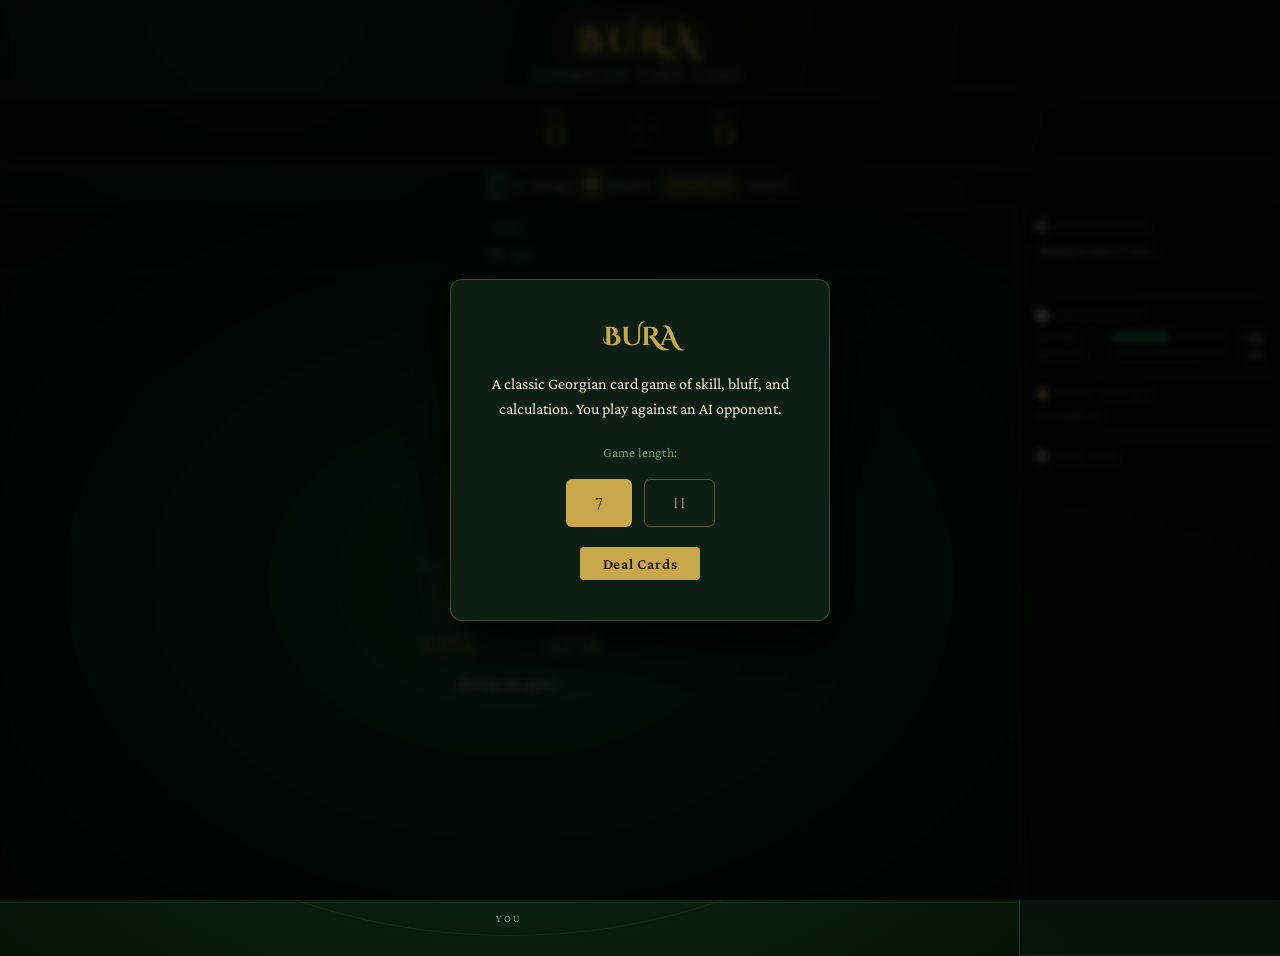
==== index.html @ 5b90eaab "proto" ====
<!DOCTYPE html>
<html lang="en">
<head>
<meta charset="UTF-8">
<meta name="viewport" content="width=device-width, initial-scale=1.0">
<title>BURA — Card Game</title>
<link href="https://fonts.googleapis.com/css2?family=Cinzel+Decorative:wght@400;700&family=Crimson+Pro:ital,wght@0,300;0,400;0,600;1,300;1,400&display=swap" rel="stylesheet">
<style>
  :root {
    --bg: #0a0f0a;
    --table: #0d2818;
    --table-felt: #0f3020;
    --gold: #c9a84c;
    --gold-light: #e8c96a;
    --cream: #f5ead8;
    --red: #c0392b;
    --red-bright: #e74c3c;
    --card-bg: #fdf6e3;
    --card-shadow: rgba(0,0,0,0.6);
    --border: #1e4a2a;
    --text-dim: #7a9a7a;
    --trump-glow: #ffd700;
  }

  * { box-sizing: border-box; margin: 0; padding: 0; }

  body {
    background: var(--bg);
    color: var(--cream);
    font-family: 'Crimson Pro', Georgia, serif;
    min-height: 100vh;
    overflow-x: hidden;
    background-image:
      radial-gradient(ellipse at 20% 0%, rgba(30,74,42,0.4) 0%, transparent 60%),
      radial-gradient(ellipse at 80% 100%, rgba(30,74,42,0.3) 0%, transparent 60%);
  }

  /* ── HEADER ── */
  .header {
    text-align: center;
    padding: 18px 20px 12px;
    border-bottom: 1px solid rgba(201,168,76,0.2);
    position: relative;
  }
  .header h1 {
    font-family: 'Cinzel Decorative', serif;
    font-size: 2.2rem;
    color: var(--gold);
    letter-spacing: 0.15em;
    text-shadow: 0 0 40px rgba(201,168,76,0.4);
  }
  .header .subtitle {
    font-size: 0.85rem;
    color: var(--text-dim);
    letter-spacing: 0.3em;
    text-transform: uppercase;
    margin-top: 2px;
  }

  /* ── SCOREBOARD ── */
  .scoreboard {
    display: flex;
    justify-content: center;
    align-items: center;
    gap: 30px;
    padding: 12px 20px;
    background: rgba(0,0,0,0.3);
    border-bottom: 1px solid rgba(201,168,76,0.15);
  }
  .score-block {
    text-align: center;
    min-width: 80px;
  }
  .score-name {
    font-size: 0.7rem;
    letter-spacing: 0.2em;
    text-transform: uppercase;
    color: var(--text-dim);
  }
  .score-value {
    font-family: 'Cinzel Decorative', serif;
    font-size: 2rem;
    color: var(--gold);
    line-height: 1;
  }
  .score-divider {
    font-family: 'Cinzel Decorative', serif;
    font-size: 1rem;
    color: var(--text-dim);
    display: flex;
    flex-direction: column;
    align-items: center;
    gap: 2px;
  }
  .score-pip { width: 4px; height: 4px; border-radius: 50%; background: var(--gold); opacity: 0.4; }

  /* ── TRUMP INDICATOR ── */
  .trump-bar {
    display: flex;
    justify-content: center;
    align-items: center;
    gap: 10px;
    padding: 8px;
    font-size: 0.8rem;
    color: var(--text-dim);
  }
  .trump-suit {
    font-size: 1.4rem;
    filter: drop-shadow(0 0 8px var(--trump-glow));
  }
  .trump-suit.hearts, .trump-suit.diamonds { color: #e74c3c; }
  .trump-suit.clubs, .trump-suit.spades { color: #f5ead8; }
  .stake-badge {
    background: rgba(201,168,76,0.15);
    border: 1px solid rgba(201,168,76,0.4);
    color: var(--gold);
    padding: 2px 10px;
    border-radius: 20px;
    font-size: 0.75rem;
    letter-spacing: 0.1em;
  }

  /* ── MAIN LAYOUT ── */
  .game-layout {
    display: grid;
    grid-template-columns: 1fr 260px;
    gap: 0;
    height: calc(100vh - 150px);
    min-height: 500px;
  }

  /* ── TABLE AREA ── */
  .table-area {
    background:
      radial-gradient(ellipse at 50% 50%, #133a20 0%, #0a2010 60%, #061408 100%);
    border-right: 1px solid rgba(201,168,76,0.2);
    display: flex;
    flex-direction: column;
    position: relative;
    overflow: hidden;
  }
  .table-area::before {
    content: '';
    position: absolute;
    inset: 20px;
    border: 1px solid rgba(201,168,76,0.08);
    border-radius: 50%;
    pointer-events: none;
  }

  /* ── BOT AREA ── */
  .bot-area {
    padding: 16px 20px 10px;
    border-bottom: 1px solid rgba(255,255,255,0.05);
    display: flex;
    flex-direction: column;
    align-items: center;
    gap: 8px;
  }
  .player-label {
    font-size: 0.65rem;
    letter-spacing: 0.25em;
    text-transform: uppercase;
    color: var(--text-dim);
    display: flex;
    align-items: center;
    gap: 6px;
  }
  .player-label .active-dot {
    width: 6px; height: 6px;
    border-radius: 50%;
    background: var(--gold);
    box-shadow: 0 0 8px var(--gold);
    animation: pulse 1s infinite;
  }
  @keyframes pulse { 0%,100%{opacity:1} 50%{opacity:0.3} }

  /* ── CARD BACKS (bot hand) ── */
  .bot-cards {
    display: flex;
    gap: -5px;
    justify-content: center;
  }
  .card-back {
    width: 48px;
    height: 70px;
    border-radius: 6px;
    background:
      repeating-linear-gradient(45deg, #1a3a25 0px, #1a3a25 4px, #0f2818 4px, #0f2818 8px);
    border: 1px solid rgba(201,168,76,0.3);
    box-shadow: 2px 2px 8px rgba(0,0,0,0.5);
    position: relative;
    margin: 0 -4px;
  }
  .card-back::after {
    content: '⚜';
    position: absolute;
    top: 50%; left: 50%;
    transform: translate(-50%,-50%);
    color: rgba(201,168,76,0.3);
    font-size: 1.1rem;
  }

  /* ── TABLE CENTER ── */
  .table-center {
    flex: 1;
    display: flex;
    flex-direction: column;
    align-items: center;
    justify-content: center;
    gap: 16px;
    padding: 10px;
  }

  /* ── PLAYED CARDS ZONE ── */
  .played-zone {
    display: flex;
    flex-direction: column;
    align-items: center;
    gap: 8px;
    min-height: 100px;
  }
  .played-label {
    font-size: 0.65rem;
    letter-spacing: 0.2em;
    text-transform: uppercase;
    color: var(--text-dim);
  }
  .played-cards {
    display: flex;
    gap: 6px;
    justify-content: center;
    min-height: 80px;
    align-items: center;
  }

  /* ── PLAYING CARD ── */
  .card {
    width: 54px;
    height: 80px;
    border-radius: 7px;
    background: var(--card-bg);
    border: 1px solid rgba(0,0,0,0.15);
    box-shadow: 2px 4px 12px var(--card-shadow);
    display: flex;
    flex-direction: column;
    align-items: center;
    justify-content: center;
    cursor: pointer;
    transition: transform 0.15s, box-shadow 0.15s;
    position: relative;
    user-select: none;
    font-family: 'Crimson Pro', serif;
  }
  .card:hover { transform: translateY(-8px); box-shadow: 2px 8px 20px var(--card-shadow); }
  .card.selected {
    transform: translateY(-14px);
    box-shadow: 0 12px 24px rgba(201,168,76,0.4), 0 0 0 2px var(--gold);
  }
  .card.trump {
    box-shadow: 2px 4px 12px var(--card-shadow), 0 0 0 1px rgba(255,215,0,0.5);
  }
  .card.trump.selected {
    box-shadow: 0 12px 24px rgba(255,215,0,0.5), 0 0 0 2px var(--trump-glow);
  }
  .card-rank {
    font-size: 1.1rem;
    font-weight: 700;
    line-height: 1;
  }
  .card-suit-icon {
    font-size: 1.4rem;
    line-height: 1;
  }
  .card-pts {
    font-size: 0.55rem;
    color: #888;
    margin-top: 1px;
  }
  .card.hearts .card-rank, .card.hearts .card-suit-icon,
  .card.diamonds .card-rank, .card.diamonds .card-suit-icon { color: var(--red); }
  .card.clubs .card-rank, .card.clubs .card-suit-icon,
  .card.spades .card-rank, .card.spades .card-suit-icon { color: #1a1a2e; }

  .card-corner {
    position: absolute;
    top: 4px; left: 5px;
    font-size: 0.75rem;
    font-weight: 700;
    line-height: 1;
  }
  .card-corner.bottom-right {
    top: auto; left: auto;
    bottom: 4px; right: 5px;
    transform: rotate(180deg);
  }
  .card.hearts .card-corner, .card.diamonds .card-corner { color: var(--red); }
  .card.clubs .card-corner, .card.spades .card-corner { color: #1a1a2e; }

  /* ── SCORE PILES ── */
  .piles-row {
    display: flex;
    gap: 30px;
    align-items: center;
  }
  .pile-block {
    display: flex;
    flex-direction: column;
    align-items: center;
    gap: 4px;
  }
  .pile-score {
    font-family: 'Cinzel Decorative', serif;
    font-size: 1.3rem;
    color: var(--gold);
  }
  .pile-label { font-size: 0.6rem; color: var(--text-dim); letter-spacing: 0.15em; text-transform: uppercase; }
  .pile-visual {
    width: 36px; height: 52px;
    background: rgba(201,168,76,0.08);
    border: 1px dashed rgba(201,168,76,0.2);
    border-radius: 5px;
    display: flex; align-items: center; justify-content: center;
    font-size: 0.7rem;
    color: var(--text-dim);
  }

  /* ── HUMAN HAND ── */
  .human-area {
    padding: 10px 20px 16px;
    border-top: 1px solid rgba(255,255,255,0.05);
    display: flex;
    flex-direction: column;
    align-items: center;
    gap: 8px;
  }
  .human-cards {
    display: flex;
    gap: 8px;
    justify-content: center;
  }
  .human-cards .card { width: 60px; height: 88px; }
  .human-cards .card-rank { font-size: 1.2rem; }
  .human-cards .card-suit-icon { font-size: 1.5rem; }
  .human-cards .card-corner { font-size: 0.85rem; }

  /* ── ACTION BUTTONS ── */
  .actions {
    display: flex;
    flex-wrap: wrap;
    gap: 8px;
    justify-content: center;
    padding: 8px 0;
  }
  .btn {
    font-family: 'Crimson Pro', serif;
    font-size: 0.85rem;
    padding: 8px 18px;
    border: none;
    border-radius: 4px;
    cursor: pointer;
    transition: all 0.15s;
    letter-spacing: 0.05em;
  }
  .btn:disabled { opacity: 0.35; cursor: not-allowed; }
  .btn-primary {
    background: var(--gold);
    color: #1a0f00;
    font-weight: 600;
  }
  .btn-primary:hover:not(:disabled) { background: var(--gold-light); transform: translateY(-1px); }
  .btn-danger {
    background: var(--red);
    color: white;
  }
  .btn-danger:hover:not(:disabled) { background: var(--red-bright); }
  .btn-ghost {
    background: transparent;
    border: 1px solid rgba(201,168,76,0.4);
    color: var(--gold);
  }
  .btn-ghost:hover:not(:disabled) { background: rgba(201,168,76,0.1); }
  .btn-success {
    background: #27ae60;
    color: white;
    font-weight: 600;
  }
  .btn-success:hover:not(:disabled) { background: #2ecc71; }

  /* ── STATUS BAR ── */
  .status-bar {
    text-align: center;
    font-size: 0.85rem;
    color: var(--cream);
    font-style: italic;
    min-height: 22px;
  }
  .status-bar.alert {
    color: var(--gold);
    font-style: normal;
    font-weight: 600;
  }

  /* ── SIDEBAR ── */
  .sidebar {
    background: rgba(0,0,0,0.4);
    display: flex;
    flex-direction: column;
    overflow: hidden;
  }

  .sidebar-section {
    padding: 14px 16px;
    border-bottom: 1px solid rgba(255,255,255,0.06);
  }
  .sidebar-title {
    font-size: 0.6rem;
    letter-spacing: 0.25em;
    text-transform: uppercase;
    color: var(--text-dim);
    margin-bottom: 10px;
  }

  /* ── BOT THINKING ── */
  .bot-thinking {
    font-size: 0.78rem;
    color: #9ab89a;
    font-style: italic;
    line-height: 1.5;
    min-height: 40px;
  }

  /* ── GAME LOG ── */
  .log-list {
    font-size: 0.72rem;
    color: var(--text-dim);
    display: flex;
    flex-direction: column;
    gap: 4px;
    max-height: 200px;
    overflow-y: auto;
  }
  .log-entry {
    padding: 3px 0;
    border-bottom: 1px solid rgba(255,255,255,0.03);
    line-height: 1.4;
  }
  .log-entry.human { color: #a8c8a8; }
  .log-entry.bot { color: #c8a8a8; }
  .log-entry.system { color: var(--gold); opacity: 0.7; font-style: italic; }

  /* ── ROUND RESULTS ── */
  .round-result {
    padding: 6px 10px;
    border-radius: 4px;
    font-size: 0.75rem;
    margin-bottom: 4px;
  }
  .round-result.win { background: rgba(39,174,96,0.15); border-left: 2px solid #27ae60; }
  .round-result.lose { background: rgba(192,57,43,0.15); border-left: 2px solid #c0392b; }

  /* ── STAKE CONTROLS ── */
  .stake-controls {
    display: flex;
    gap: 6px;
    flex-wrap: wrap;
    justify-content: center;
  }
  .stake-btn {
    width: 32px; height: 32px;
    border-radius: 50%;
    border: 1px solid rgba(201,168,76,0.4);
    background: transparent;
    color: var(--gold);
    font-family: 'Crimson Pro', serif;
    font-size: 0.85rem;
    cursor: pointer;
    transition: all 0.15s;
  }
  .stake-btn:hover { background: rgba(201,168,76,0.2); }
  .stake-btn.current { background: var(--gold); color: #1a0f00; font-weight: 700; }

  /* ── MODAL ── */
  .modal-overlay {
    position: fixed;
    inset: 0;
    background: rgba(0,0,0,0.75);
    z-index: 100;
    display: flex;
    align-items: center;
    justify-content: center;
    backdrop-filter: blur(4px);
  }
  .modal {
    background: #0d1f14;
    border: 1px solid rgba(201,168,76,0.3);
    border-radius: 12px;
    padding: 40px;
    text-align: center;
    max-width: 380px;
    width: 90%;
    box-shadow: 0 20px 60px rgba(0,0,0,0.8);
  }
  .modal h2 {
    font-family: 'Cinzel Decorative', serif;
    color: var(--gold);
    font-size: 1.6rem;
    margin-bottom: 16px;
  }
  .modal p { color: var(--cream); font-size: 1rem; margin-bottom: 20px; line-height: 1.6; }
  .modal .btn { min-width: 120px; font-size: 0.95rem; }
  .game-length-btns { display: flex; gap: 12px; justify-content: center; margin-bottom: 20px; }
  .len-btn {
    padding: 12px 28px;
    border-radius: 6px;
    border: 1px solid rgba(201,168,76,0.4);
    background: transparent;
    color: var(--gold);
    font-family: 'Cinzel Decorative', serif;
    font-size: 1rem;
    cursor: pointer;
    transition: all 0.15s;
  }
  .len-btn:hover, .len-btn.active { background: var(--gold); color: #1a0f00; }

  /* ── NOTIFICATION TOAST ── */
  .toast {
    position: fixed;
    top: 20px; left: 50%;
    transform: translateX(-50%) translateY(-80px);
    background: rgba(13,31,20,0.95);
    border: 1px solid rgba(201,168,76,0.5);
    color: var(--gold);
    padding: 12px 24px;
    border-radius: 6px;
    font-size: 0.9rem;
    font-family: 'Cinzel Decorative', serif;
    letter-spacing: 0.05em;
    z-index: 200;
    transition: transform 0.3s ease;
    box-shadow: 0 8px 24px rgba(0,0,0,0.6);
  }
  .toast.show { transform: translateX(-50%) translateY(0); }

  /* ── DECK COUNTER ── */
  .deck-info {
    display: flex;
    align-items: center;
    gap: 6px;
    font-size: 0.7rem;
    color: var(--text-dim);
  }
  .deck-icon {
    width: 18px; height: 26px;
    background: repeating-linear-gradient(45deg, #1a3a25 0px, #1a3a25 2px, #0f2818 2px, #0f2818 4px);
    border: 1px solid rgba(201,168,76,0.3);
    border-radius: 3px;
  }

  /* ── PROBABILITY BARS ── */
  .prob-bars { display: flex; flex-direction: column; gap: 4px; }
  .prob-row { display: flex; align-items: center; gap: 6px; font-size: 0.7rem; }
  .prob-label { color: var(--text-dim); min-width: 70px; }
  .prob-bar-bg { flex: 1; height: 6px; background: rgba(255,255,255,0.05); border-radius: 3px; overflow: hidden; }
  .prob-bar-fill { height: 100%; border-radius: 3px; background: var(--gold); transition: width 0.5s; }
  .prob-bar-fill.danger { background: #e74c3c; }
  .prob-bar-fill.safe { background: #27ae60; }
  .prob-value { color: var(--cream); min-width: 32px; text-align: right; }

  /* ── ANIMATIONS ── */
  @keyframes dealCard {
    from { transform: translateY(-40px) scale(0.8); opacity: 0; }
    to { transform: translateY(0) scale(1); opacity: 1; }
  }
  .card.deal-anim { animation: dealCard 0.3s ease forwards; }

  @keyframes winPulse {
    0% { box-shadow: 0 0 0 0 rgba(201,168,76,0.6); }
    70% { box-shadow: 0 0 0 20px rgba(201,168,76,0); }
    100% { box-shadow: 0 0 0 0 rgba(201,168,76,0); }
  }
  .win-pulse { animation: winPulse 0.8s ease-out; }

  /* scrollbar */
  ::-webkit-scrollbar { width: 4px; }
  ::-webkit-scrollbar-track { background: transparent; }
  ::-webkit-scrollbar-thumb { background: rgba(201,168,76,0.3); border-radius: 2px; }

  .hidden { display: none !important; }
  .dimmed { opacity: 0.4; pointer-events: none; }
</style>
</head>
<body>

<!-- TOAST -->
<div class="toast" id="toast"></div>

<!-- HEADER -->
<div class="header">
  <h1>BURA</h1>
  <div class="subtitle">Georgian Card Game</div>
</div>

<!-- SCOREBOARD -->
<div class="scoreboard">
  <div class="score-block">
    <div class="score-name">You</div>
    <div class="score-value" id="score-human">0</div>
  </div>
  <div class="score-divider">
    <div class="score-pip"></div>
    <span id="game-length-label" style="font-size:0.65rem;letter-spacing:0.15em;color:var(--text-dim)">TO 7</span>
    <div class="score-pip"></div>
  </div>
  <div class="score-block">
    <div class="score-name">Bot</div>
    <div class="score-value" id="score-bot">0</div>
  </div>
</div>

<!-- TRUMP + STAKE BAR -->
<div class="trump-bar">
  <div class="deck-info">
    <div class="deck-icon"></div>
    <span id="deck-count">14</span>
  </div>
  <span style="color:var(--text-dim);font-size:0.7rem;letter-spacing:0.15em">TRUMP</span>
  <span class="trump-suit" id="trump-symbol">♥</span>
  <span id="trump-name" style="font-size:0.75rem;color:var(--text-dim)">HEARTS</span>
  <span class="stake-badge" id="stake-display">STAKE × 1</span>
  <span id="round-display" style="font-size:0.7rem;color:var(--text-dim)">ROUND 1</span>
</div>

<!-- GAME LAYOUT -->
<div class="game-layout">

  <!-- TABLE -->
  <div class="table-area">

    <!-- BOT HAND -->
    <div class="bot-area">
      <div class="player-label">
        <span>Bot</span>
        <span class="active-dot hidden" id="bot-active-dot"></span>
      </div>
      <div class="bot-cards" id="bot-cards"></div>
      <div style="font-size:0.7rem;color:var(--text-dim)" id="bot-score-pile-display">Pile: 0 pts</div>
    </div>

    <!-- CENTER TABLE -->
    <div class="table-center">
      <div class="played-zone">
        <div class="played-label" id="played-label">— Waiting —</div>
        <div class="played-cards" id="played-cards"></div>
      </div>

      <div class="piles-row">
        <div class="pile-block">
          <div class="pile-label">Your pile</div>
          <div class="pile-visual" id="human-pile-visual">0</div>
          <div class="pile-score" id="human-pile-pts">0 pts</div>
        </div>
        <div style="color:var(--text-dim);font-size:0.8rem">⚔</div>
        <div class="pile-block">
          <div class="pile-label">Bot pile</div>
          <div class="pile-visual" id="bot-pile-visual">0</div>
          <div class="pile-score" id="bot-pile-pts">0 pts</div>
        </div>
      </div>

      <!-- STATUS -->
      <div class="status-bar" id="status-bar">Starting new game...</div>

      <!-- ACTIONS -->
      <div class="actions" id="actions">
        <!-- dynamically populated -->
      </div>
    </div>

    <!-- HUMAN HAND -->
    <div class="human-area">
      <div class="player-label">
        <span>You</span>
        <span class="active-dot hidden" id="human-active-dot"></span>
      </div>
      <div class="human-cards" id="human-cards"></div>
      <div style="font-size:0.7rem;color:var(--text-dim)" id="selection-hint"></div>
    </div>

  </div>

  <!-- SIDEBAR -->
  <div class="sidebar">

    <!-- BOT REASONING -->
    <div class="sidebar-section">
      <div class="sidebar-title">🤖 Bot Reasoning</div>
      <div class="bot-thinking" id="bot-thinking">Waiting for game to start...</div>
    </div>

    <!-- WIN PROBABILITY -->
    <div class="sidebar-section">
      <div class="sidebar-title">📊 Probabilities</div>
      <div class="prob-bars" id="prob-bars">
        <div class="prob-row">
          <div class="prob-label">Your win</div>
          <div class="prob-bar-bg"><div class="prob-bar-fill safe" id="prob-win" style="width:50%"></div></div>
          <div class="prob-value" id="prob-win-val">50%</div>
        </div>
        <div class="prob-row">
          <div class="prob-label">Your score</div>
          <div class="prob-bar-bg"><div class="prob-bar-fill" id="prob-score" style="width:0%"></div></div>
          <div class="prob-value" id="prob-score-val">0/31</div>
        </div>
      </div>
    </div>

    <!-- ROUND HISTORY -->
    <div class="sidebar-section">
      <div class="sidebar-title">📜 Round History</div>
      <div id="round-history" style="font-size:0.72rem;color:var(--text-dim)">No rounds yet.</div>
    </div>

    <!-- GAME LOG -->
    <div class="sidebar-section" style="flex:1;overflow:hidden;display:flex;flex-direction:column">
      <div class="sidebar-title">📋 Game Log</div>
      <div class="log-list" id="game-log"></div>
    </div>

  </div>

</div>

<!-- START MODAL -->
<div class="modal-overlay" id="start-modal">
  <div class="modal">
    <h2>BURA</h2>
    <p>A classic Georgian card game of skill, bluff, and calculation. You play against an AI opponent.</p>
    <p style="font-size:0.85rem;color:var(--text-dim);margin-bottom:16px">Game length:</p>
    <div class="game-length-btns">
      <button class="len-btn active" id="len7" onclick="selectLength(7)">7</button>
      <button class="len-btn" id="len11" onclick="selectLength(11)">11</button>
    </div>
    <button class="btn btn-primary" onclick="startGame()">Deal Cards</button>
  </div>
</div>

<!-- GAME OVER MODAL -->
<div class="modal-overlay hidden" id="gameover-modal">
  <div class="modal">
    <h2 id="gameover-title">You Win!</h2>
    <p id="gameover-desc">Congratulations!</p>
    <button class="btn btn-primary" onclick="showStartModal()">Play Again</button>
  </div>
</div>

<script>
const API = 'http://localhost:5000/api';
let state = null;
let selectedCards = [];
let gameLength = 7;
let awaitingResponse = false; // prevent double-clicks

// ── Helpers ──────────────────────────────────

function suitClass(suit) {
  return suit; // hearts, diamonds, clubs, spades
}

function showToast(msg, duration=2000) {
  const t = document.getElementById('toast');
  t.textContent = msg;
  t.classList.add('show');
  setTimeout(() => t.classList.remove('show'), duration);
}

function setStatus(msg, isAlert=false) {
  const el = document.getElementById('status-bar');
  el.textContent = msg;
  el.className = 'status-bar' + (isAlert ? ' alert' : '');
}

function addLog(msg, type='system') {
  const log = document.getElementById('game-log');
  const entry = document.createElement('div');
  entry.className = `log-entry ${type}`;
  entry.textContent = msg;
  log.prepend(entry);
  // Keep max 30 entries
  while (log.children.length > 30) log.lastChild.remove();
}

function selectLength(n) {
  gameLength = n;
  document.getElementById('len7').classList.toggle('active', n===7);
  document.getElementById('len11').classList.toggle('active', n===11);
}

function showStartModal() {
  document.getElementById('start-modal').classList.remove('hidden');
  document.getElementById('gameover-modal').classList.add('hidden');
}

// ── Card rendering ──────────────────────────

function renderCard(card, clickable=false, small=false) {
  const div = document.createElement('div');
  div.className = `card ${card.suit}`;
  if (clickable) div.classList.add('clickable');
  div.dataset.id = card.id;
  div.dataset.suit = card.suit;

  // Check if trump
  if (state && card.suit === state.trump_suit) {
    div.classList.add('trump');
  }

  const sym = card.symbol;

  div.innerHTML = `
    <div class="card-corner">${card.rank}<br>${sym}</div>
    <div class="card-corner bottom-right">${card.rank}<br>${sym}</div>
    <div class="card-rank">${card.rank}</div>
    <div class="card-suit-icon">${sym}</div>
    <div class="card-pts">${card.points}pt</div>
  `;

  if (clickable) {
    div.addEventListener('click', () => toggleCardSelection(card.id, div));
  }

  return div;
}

function renderCardBack() {
  const div = document.createElement('div');
  div.className = 'card-back';
  return div;
}

function toggleCardSelection(cardId, el) {
  if (awaitingResponse) return;
  const idx = selectedCards.indexOf(cardId);
  if (idx >= 0) {
    selectedCards.splice(idx, 1);
    el.classList.remove('selected');
  } else {
    selectedCards.push(cardId);
    el.classList.add('selected');
  }
  updateActions();
  updateSelectionHint();
}

function clearSelection() {
  selectedCards = [];
  document.querySelectorAll('.card.selected').forEach(el => el.classList.remove('selected'));
  updateSelectionHint();
}

function updateSelectionHint() {
  const hint = document.getElementById('selection-hint');
  if (!state) return;

  if (selectedCards.length === 0) {
    hint.textContent = '';
    return;
  }
  // Check if all same suit
  const cards = selectedCards.map(id => {
    const [rank, suit] = id.split('_');
    return state.human_hand.find(c => c.rank===rank && c.suit===suit);
  }).filter(Boolean);

  const suits = [...new Set(cards.map(c=>c.suit))];
  const pts = cards.reduce((s,c)=>s+c.points,0);

  if (suits.length > 1) {
    hint.textContent = `⚠ Must be same suit`;
    hint.style.color = 'var(--red-bright)';
  } else {
    hint.textContent = `${pts} pts selected`;
    hint.style.color = 'var(--text-dim)';
  }
}

// ── Render state ────────────────────────────

function renderState(data) {
  state = data.state;
  const s = state;

  // Scores
  document.getElementById('score-human').textContent = s.game_scores[0];
  document.getElementById('score-bot').textContent = s.game_scores[1];
  document.getElementById('game-length-label').textContent = `TO ${s.game_length}`;

  // Trump
  const trumpEl = document.getElementById('trump-symbol');
  trumpEl.textContent = s.trump_symbol;
  trumpEl.className = `trump-suit ${s.trump_suit}`;
  document.getElementById('trump-name').textContent = s.trump_suit.toUpperCase();

  // Stake
  document.getElementById('stake-display').textContent = `STAKE × ${s.current_stake}`;
  document.getElementById('round-display').textContent = `ROUND ${s.round_number}`;

  // Deck
  document.getElementById('deck-count').textContent = s.deck_remaining;

  // Bot hand (card backs)
  const botCards = document.getElementById('bot-cards');
  botCards.innerHTML = '';
  for (let i=0; i<s.bot_hand_count; i++) botCards.appendChild(renderCardBack());

  // Bot pile
  document.getElementById('bot-score-pile-display').textContent = `Pile: ${s.bot_score_pile} pts`;
  document.getElementById('bot-pile-pts').textContent = `${s.bot_score_pile} pts`;
  document.getElementById('bot-pile-visual').textContent = s.bot_pile_cards.length;

  // Human pile
  document.getElementById('human-pile-pts').textContent = `${s.human_score_pile} pts`;
  document.getElementById('human-pile-visual').textContent = s.human_pile_cards.length;

  // Played cards
  const playedArea = document.getElementById('played-cards');
  playedArea.innerHTML = '';
  const label = document.getElementById('played-label');
  if (s.played_cards.length > 0) {
    label.textContent = 'Cards on table';
    s.played_cards.forEach(c => playedArea.appendChild(renderCard(c)));
  } else {
    label.textContent = '— Table —';
  }

  // Human hand
  const humanCards = document.getElementById('human-cards');
  humanCards.innerHTML = '';
  const canInteract = s.human_is_active || s.phase === 'CUT_OR_PASS';
  s.human_hand.forEach(c => {
    const el = renderCard(c, true);
    humanCards.appendChild(el);
  });
  // Re-apply selections
  selectedCards.forEach(id => {
    const el = humanCards.querySelector(`[data-id="${id}"]`);
    if (el) el.classList.add('selected');
  });

  // Active dots
  document.getElementById('human-active-dot').classList.toggle('hidden', !s.human_is_active);
  document.getElementById('bot-active-dot').classList.toggle('hidden', s.human_is_active);

  // Win probability (rough estimate)
  const winProb = s.human_score_pile >= 31 ? 95 :
    Math.round(Math.min(95, Math.max(5, (s.human_score_pile / 31) * 60 + 20)));
  document.getElementById('prob-win').style.width = winProb + '%';
  document.getElementById('prob-win').className = `prob-bar-fill ${winProb > 50 ? 'safe' : 'danger'}`;
  document.getElementById('prob-win-val').textContent = winProb + '%';

  const scoreProgress = Math.round(Math.min(100, (s.human_score_pile / 31) * 100));
  document.getElementById('prob-score').style.width = scoreProgress + '%';
  document.getElementById('prob-score-val').textContent = `${s.human_score_pile}/31`;

  // Bot reasoning
  if (data.bot_reasoning) {
    document.getElementById('bot-thinking').textContent = data.bot_reasoning;
  }

  // Log
  if (data.log) {
    const logEl = document.getElementById('game-log');
    logEl.innerHTML = '';
    [...data.log].reverse().forEach(msg => {
      const entry = document.createElement('div');
      entry.className = 'log-entry ' +
        (msg.includes('Human') || msg.includes('plays') ? 'human' :
         msg.includes('Bot') ? 'bot' : 'system');
      entry.textContent = msg;
      logEl.appendChild(entry);
    });
  }

  // Round history
  if (data.round_results && data.round_results.length > 0) {
    const hist = document.getElementById('round-history');
    hist.innerHTML = '';
    [...data.round_results].reverse().forEach(r => {
      const div = document.createElement('div');
      div.className = `round-result ${r.winner===0?'win':'lose'}`;
      const reasonMap = {
        'calculated': '🧮 Calculated',
        'calculated_failed': '💀 Failed calc',
        'three_trumps': '🃏 3 Trumps',
        'declined_raise': '✋ Stake declined'
      };
      div.textContent = `${r.winner_name} +${r.stake}pt  ${reasonMap[r.reason]||r.reason}`;
      hist.appendChild(div);
    });
  }

  // Phase-based status and actions
  updatePhaseUI(s);

  // Check game over
  if (s.game_over || s.phase === 'GAME_OVER') {
    const winner = s.winner;
    const modal = document.getElementById('gameover-modal');
    document.getElementById('gameover-title').textContent = winner === 0 ? '🏆 You Win!' : '💀 Bot Wins';
    document.getElementById('gameover-desc').textContent =
      winner === 0
        ? `You won the game ${s.game_scores[0]}–${s.game_scores[1]}!`
        : `The bot won ${s.game_scores[1]}–${s.game_scores[0]}. Better luck next time!`;
    modal.classList.remove('hidden');
  }
}

function updatePhaseUI(s) {
  const actionsEl = document.getElementById('actions');
  actionsEl.innerHTML = '';

  // Disable hand interaction based on phase
  const handEl = document.getElementById('human-cards');

  if (!s.human_is_active && s.phase !== 'CUT_OR_PASS') {
    handEl.classList.add('dimmed');
    setStatus('Bot is thinking...');
    return;
  }
  handEl.classList.remove('dimmed');

  if (s.phase === 'STAKE_OFFER') {
    if (s.stake_last_raised_by === 1) {
      // Bot raised — human must respond
      setStatus(`Bot raised stakes to ${s.current_stake}! Accept or decline?`, true);
      addBtn(actionsEl, '✓ Accept', 'btn-success', () => sendMove({type:'accept_raise'}));
      addBtn(actionsEl, '✗ Decline', 'btn-danger', () => sendMove({type:'decline_raise'}));
    } else {
      // Human can raise or continue
      setStatus('Your turn — raise stakes or play?');
      if (s.current_stake < 6) {
        addBtn(actionsEl, `↑ Raise to ${s.current_stake+1}`, 'btn-ghost', () => sendMove({type:'raise', new_stake: s.current_stake+1}));
      }
      addBtn(actionsEl, '▶ Play Cards', 'btn-primary', () => {
        // Transition to play phase
        sendMove({type:'continue'});
      });
    }
  }

  else if (s.phase === 'PLAY') {
    setStatus('Select cards to play (same suit)');
    const playBtn = addBtn(actionsEl, 'Play Selected', 'btn-primary', () => {
      if (selectedCards.length === 0) { showToast('Select cards first!'); return; }
      sendMove({type:'play', cards: selectedCards});
      clearSelection();
    });
    // Stake raise option
    if (s.current_stake < 6) {
      addBtn(actionsEl, `↑ Raise Stakes`, 'btn-ghost', () => sendMove({type:'raise', new_stake: s.current_stake+1}));
    }
  }

  else if (s.phase === 'CUT_OR_PASS') {
    if (s.active_player === 1) {
      // Bot played, human must respond
      setStatus('Bot played! Cut (beat them) or Pass?', true);
      addBtn(actionsEl, '⚔ Cut (select cards)', 'btn-primary', () => {
        if (selectedCards.length !== s.played_cards.length) {
          showToast(`Select exactly ${s.played_cards.length} card(s)!`); return;
        }
        sendMove({type:'cut', cards: selectedCards});
        clearSelection();
      });
      addBtn(actionsEl, '↩ Pass (select cards)', 'btn-danger', () => {
        if (selectedCards.length !== s.played_cards.length) {
          showToast(`Select exactly ${s.played_cards.length} card(s) to pass!`); return;
        }
        sendMove({type:'pass', cards: selectedCards});
        clearSelection();
      });
      document.getElementById('selection-hint').textContent = `Select ${s.played_cards.length} card(s)`;
    } else {
      // Human played, bot responding — wait
      setStatus('Waiting for bot response...');
    }
  }

  else if (s.phase === 'CALCULATE') {
    if (s.last_taker === 0 && s.calculate_available) {
      setStatus(`Calculate? Your pile: ${s.human_score_pile} pts`, s.human_score_pile >= 31);
      if (s.human_score_pile >= 31) {
        addBtn(actionsEl, `🧮 Calculate (${s.human_score_pile} pts!)`, 'btn-success', () => sendMove({type:'calculate'}));
      }
      addBtn(actionsEl, '▶ Continue', 'btn-ghost', () => sendMove({type:'continue'}));
    } else {
      setStatus('Waiting...');
    }
  }

  else if (s.phase === 'DRAW' || s.phase === 'ROUND_OVER') {
    setStatus('Round continuing...');
  }
}

function addBtn(container, label, cls, handler) {
  const btn = document.createElement('button');
  btn.className = `btn ${cls}`;
  btn.textContent = label;
  btn.onclick = handler;
  container.appendChild(btn);
  return btn;
}

// ── API calls ───────────────────────────────

async function startGame() {
  document.getElementById('start-modal').classList.add('hidden');
  selectedCards = [];
  awaitingResponse = true;

  try {
    const resp = await fetch(`${API}/new_game`, {
      method: 'POST',
      headers: {'Content-Type':'application/json'},
      body: JSON.stringify({game_length: gameLength})
    });
    const data = await resp.json();
    awaitingResponse = false;
    renderState(data);
    showToast(`New game! Trump: ${data.state.trump_suit}`);
  } catch(e) {
    awaitingResponse = false;
    setStatus('Error connecting to server. Make sure server is running!');
    console.error(e);
  }
}

async function sendMove(move) {
  if (awaitingResponse) return;
  awaitingResponse = true;

  const actionsEl = document.getElementById('actions');
  actionsEl.querySelectorAll('.btn').forEach(b => b.disabled = true);
  setStatus('Processing...');

  try {
    const resp = await fetch(`${API}/move`, {
      method: 'POST',
      headers: {'Content-Type':'application/json'},
      body: JSON.stringify(move)
    });
    const data = await resp.json();
    awaitingResponse = false;

    if (data.error) {
      setStatus(`Error: ${data.error}`);
      showToast(`⚠ ${data.error}`);
      // Re-fetch state
      const stateResp = await fetch(`${API}/state`);
      const stateData = await stateResp.json();
      renderState(stateData);
      return;
    }

    renderState(data);

    // Show notable events
    if (data.round_results && data.round_results.length > 0) {
      const last = data.round_results[data.round_results.length-1];
      if (last.reason === 'three_trumps') showToast('🃏 THREE TRUMPS — Instant Win!', 3000);
      else if (last.reason === 'calculated') showToast(`🧮 Calculated! ${last.score} pts`, 2500);
      else if (last.reason === 'calculated_failed') showToast(`💀 Calculation failed! Only ${last.score} pts`, 2500);
      else if (last.reason === 'declined_raise') showToast('✋ Stakes declined!', 2000);
    }

  } catch(e) {
    awaitingResponse = false;
    setStatus('Error sending move.');
    console.error(e);
  }
}

// Start on load
window.addEventListener('load', () => {
  // Show start modal
  document.getElementById('start-modal').classList.remove('hidden');
});
</script>
</body>
</html>
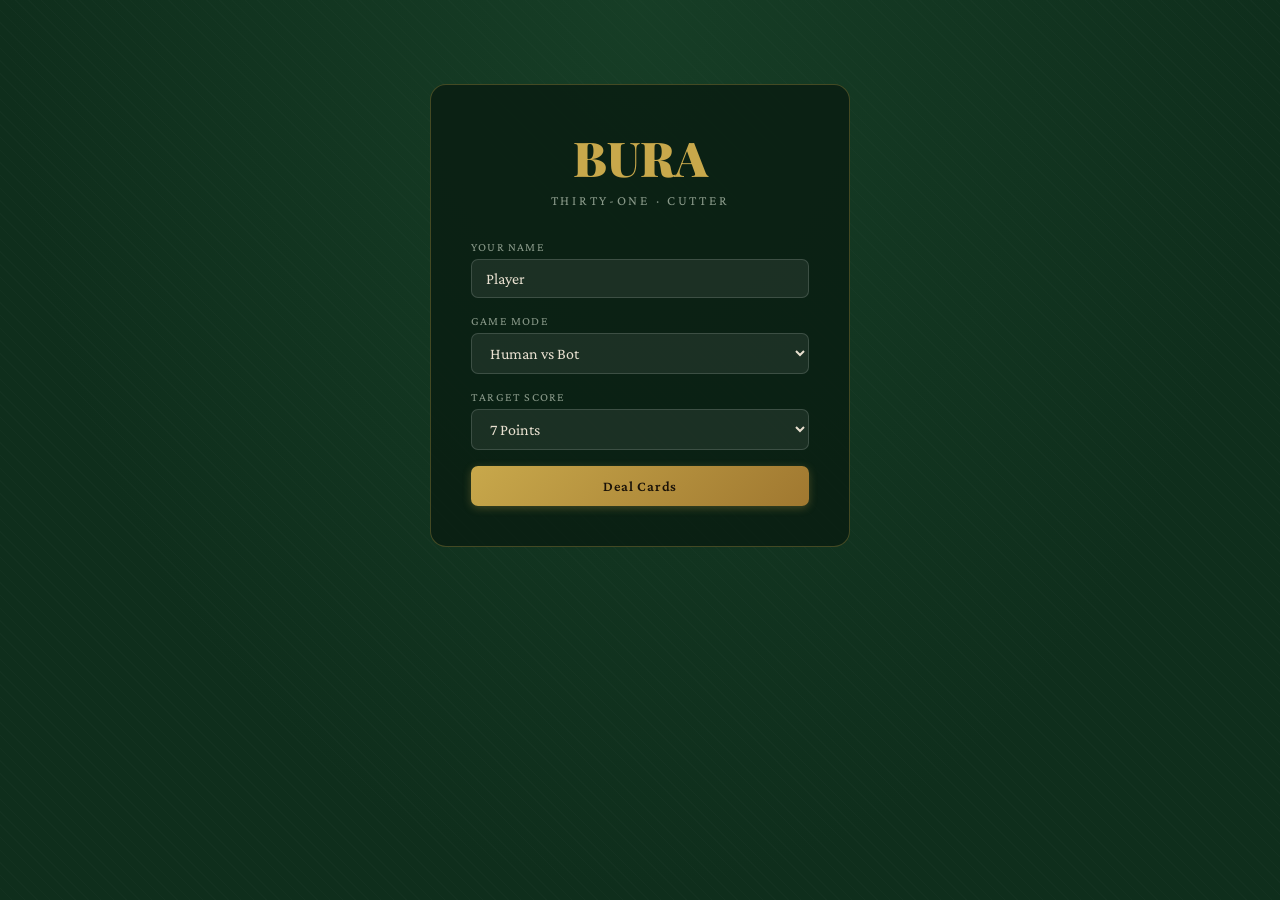
==== commit b2ae1cf0: "Demo" ====
--- a/index.html
+++ b/index.html
@@ -3,1188 +3,1403 @@
 <head>
 <meta charset="UTF-8">
 <meta name="viewport" content="width=device-width, initial-scale=1.0">
-<title>BURA — Card Game</title>
-<link href="https://fonts.googleapis.com/css2?family=Cinzel+Decorative:wght@400;700&family=Crimson+Pro:ital,wght@0,300;0,400;0,600;1,300;1,400&display=swap" rel="stylesheet">
+<title>BURA — Thirty-One</title>
+<link rel="preconnect" href="https://fonts.googleapis.com">
+<link href="https://fonts.googleapis.com/css2?family=Playfair+Display:wght@400;700;900&family=Source+Code+Pro:wght@400;600&family=Crimson+Pro:ital,wght@0,400;0,600;1,400&display=swap" rel="stylesheet">
 <style>
+  /* ── CSS Variables ───────────────────────── */
   :root {
-    --bg: #0a0f0a;
-    --table: #0d2818;
-    --table-felt: #0f3020;
-    --gold: #c9a84c;
-    --gold-light: #e8c96a;
-    --cream: #f5ead8;
-    --red: #c0392b;
+    --felt:       #1a4a2e;
+    --felt-dark:  #0f2e1c;
+    --felt-light: #225535;
+    --cream:      #f5f0e8;
+    --card-bg:    #fffef8;
+    --gold:       #c8a84b;
+    --gold-dim:   #8a7030;
+    --red:        #c0392b;
     --red-bright: #e74c3c;
-    --card-bg: #fdf6e3;
-    --card-shadow: rgba(0,0,0,0.6);
-    --border: #1e4a2a;
-    --text-dim: #7a9a7a;
-    --trump-glow: #ffd700;
-  }
-
-  * { box-sizing: border-box; margin: 0; padding: 0; }
+    --black:      #1a1208;
+    --trump-glow: rgba(200, 168, 75, 0.6);
+    --selected:   rgba(200, 168, 75, 0.35);
+    --shadow:     rgba(0,0,0,0.5);
+    --ui-bg:      rgba(10, 30, 18, 0.85);
+    --ui-border:  rgba(200, 168, 75, 0.3);
+    --text-light: #e8e0d0;
+    --text-dim:   #8a9a8a;
+  }
+
+  * { margin: 0; padding: 0; box-sizing: border-box; }
 
   body {
-    background: var(--bg);
-    color: var(--cream);
+    background: var(--felt-dark);
     font-family: 'Crimson Pro', Georgia, serif;
+    color: var(--text-light);
     min-height: 100vh;
     overflow-x: hidden;
     background-image:
-      radial-gradient(ellipse at 20% 0%, rgba(30,74,42,0.4) 0%, transparent 60%),
-      radial-gradient(ellipse at 80% 100%, rgba(30,74,42,0.3) 0%, transparent 60%);
-  }
-
-  /* ── HEADER ── */
-  .header {
-    text-align: center;
-    padding: 18px 20px 12px;
-    border-bottom: 1px solid rgba(201,168,76,0.2);
-    position: relative;
-  }
-  .header h1 {
-    font-family: 'Cinzel Decorative', serif;
-    font-size: 2.2rem;
+      radial-gradient(ellipse at 50% 0%, rgba(34, 85, 53, 0.4) 0%, transparent 70%),
+      repeating-linear-gradient(
+        45deg,
+        transparent,
+        transparent 8px,
+        rgba(255,255,255,0.015) 8px,
+        rgba(255,255,255,0.015) 9px
+      );
+  }
+
+  /* ── Layout ──────────────────────────────── */
+  #app { max-width: 1000px; margin: 0 auto; padding: 10px; }
+
+  /* ── Header ──────────────────────────────── */
+  header {
+    display: flex;
+    justify-content: space-between;
+    align-items: center;
+    padding: 12px 16px;
+    background: var(--ui-bg);
+    border: 1px solid var(--ui-border);
+    border-radius: 12px;
+    margin-bottom: 12px;
+    backdrop-filter: blur(8px);
+  }
+  .logo {
+    font-family: 'Playfair Display', serif;
+    font-size: 1.8rem;
+    font-weight: 900;
+    letter-spacing: 0.1em;
     color: var(--gold);
-    letter-spacing: 0.15em;
-    text-shadow: 0 0 40px rgba(201,168,76,0.4);
-  }
-  .header .subtitle {
+    text-shadow: 0 0 20px var(--trump-glow);
+  }
+  .logo span { color: var(--cream); font-weight: 400; font-size: 0.9rem; letter-spacing: 0.25em; display: block; }
+  .header-right { display: flex; gap: 10px; align-items: center; }
+
+  /* ── Score Bar ───────────────────────────── */
+  #score-bar {
+    display: flex;
+    justify-content: center;
+    gap: 30px;
+    padding: 8px 20px;
+    background: var(--ui-bg);
+    border: 1px solid var(--ui-border);
+    border-radius: 10px;
+    margin-bottom: 12px;
+    font-family: 'Playfair Display', serif;
+  }
+  .score-entry { text-align: center; }
+  .score-name { font-size: 0.7rem; letter-spacing: 0.15em; color: var(--text-dim); text-transform: uppercase; }
+  .score-val { font-size: 2rem; font-weight: 700; color: var(--gold); line-height: 1; }
+  .score-sep { display: flex; align-items: center; color: var(--text-dim); font-size: 1.5rem; }
+  .target-label { font-size: 0.65rem; color: var(--text-dim); margin-top: 2px; }
+
+  /* ── Trump Display ───────────────────────── */
+  #trump-display {
+    display: flex;
+    align-items: center;
+    justify-content: center;
+    gap: 12px;
+    padding: 6px 16px;
+    background: rgba(200,168,75,0.08);
+    border: 1px solid var(--ui-border);
+    border-radius: 8px;
+    margin-bottom: 12px;
     font-size: 0.85rem;
     color: var(--text-dim);
-    letter-spacing: 0.3em;
+    letter-spacing: 0.1em;
+  }
+  #trump-display .trump-suit-icon { font-size: 1.5rem; }
+  #trump-display .trump-card-mini { display: inline-flex; align-items: center; gap: 4px; }
+
+  /* ── Table Area ──────────────────────────── */
+  #table-area {
+    background: var(--felt);
+    border-radius: 16px;
+    border: 2px solid rgba(200,168,75,0.2);
+    padding: 16px;
+    margin-bottom: 12px;
+    min-height: 220px;
+    display: flex;
+    flex-direction: column;
+    align-items: center;
+    justify-content: center;
+    gap: 12px;
+    box-shadow: inset 0 2px 20px rgba(0,0,0,0.4), 0 4px 16px rgba(0,0,0,0.3);
+    position: relative;
+  }
+
+  /* Deck visual in table */
+  #deck-display {
+    position: absolute;
+    right: 24px;
+    top: 50%;
+    transform: translateY(-50%);
+    display: flex;
+    flex-direction: column;
+    align-items: center;
+    gap: 6px;
+  }
+  .deck-stack {
+    position: relative;
+    width: 72px;
+    height: 100px;
+  }
+  .deck-card-back {
+    position: absolute;
+    width: 70px;
+    height: 98px;
+    background: linear-gradient(135deg, #2a1a6e, #1a0a4e);
+    border: 2px solid var(--gold-dim);
+    border-radius: 6px;
+    box-shadow: 2px 2px 0 rgba(0,0,0,0.3);
+  }
+  .deck-card-back:nth-child(1) { top: 3px; left: 3px; }
+  .deck-card-back:nth-child(2) { top: 1px; left: 1px; }
+  .deck-card-back:nth-child(3) { top: 0; left: 0; }
+  .deck-count { font-size: 0.7rem; color: var(--text-dim); text-align: center; }
+
+  /* Trump card shown at bottom of deck */
+  #trump-card-visual {
+    position: absolute;
+    right: 100px;
+    top: 50%;
+    transform: translateY(-50%) rotate(-90deg);
+  }
+
+  /* ── Cards on table ──────────────────────── */
+  #played-area {
+    display: flex;
+    flex-direction: column;
+    align-items: center;
+    gap: 8px;
+    min-height: 120px;
+    justify-content: center;
+  }
+  .table-label {
+    font-size: 0.7rem;
+    letter-spacing: 0.2em;
+    color: var(--text-dim);
     text-transform: uppercase;
-    margin-top: 2px;
-  }
-
-  /* ── SCOREBOARD ── */
-  .scoreboard {
+  }
+  .played-cards-row {
     display: flex;
+    gap: 8px;
     justify-content: center;
+  }
+
+  /* ── Card Component ──────────────────────── */
+  .card {
+    width: 80px;
+    height: 112px;
+    background: var(--card-bg);
+    border: 1.5px solid #d4c8b0;
+    border-radius: 8px;
+    display: flex;
+    flex-direction: column;
+    justify-content: space-between;
+    padding: 5px;
+    cursor: pointer;
+    box-shadow: 2px 3px 8px rgba(0,0,0,0.4);
+    transition: transform 0.12s ease, box-shadow 0.12s ease;
+    position: relative;
+    user-select: none;
+    flex-shrink: 0;
+  }
+  .card:hover { transform: translateY(-6px); box-shadow: 2px 9px 16px rgba(0,0,0,0.5); }
+  .card.selected {
+    transform: translateY(-10px);
+    box-shadow: 0 0 0 2.5px var(--gold), 2px 12px 20px rgba(0,0,0,0.5);
+    background: #fffef0;
+  }
+  .card.trump-card-highlight {
+    box-shadow: 0 0 0 2px var(--gold), 0 0 12px var(--trump-glow), 2px 3px 8px rgba(0,0,0,0.4);
+  }
+  .card.disabled { cursor: default; opacity: 0.7; }
+  .card.disabled:hover { transform: none; }
+  .card.table-played { cursor: default; }
+  .card.table-played:hover { transform: none; }
+  .card.hidden-card {
+    background: linear-gradient(135deg, #2a1a6e, #1a0a4e);
+    border-color: var(--gold-dim);
+    cursor: default;
+  }
+  .card.hidden-card:hover { transform: none; }
+
+  .card-corner { display: flex; flex-direction: column; align-items: center; line-height: 1; }
+  .card-rank { font-family: 'Playfair Display', serif; font-size: 1.1rem; font-weight: 700; }
+  .card-suit-small { font-size: 0.85rem; }
+  .card-center { font-size: 2rem; text-align: center; flex: 1; display: flex; align-items: center; justify-content: center; }
+  .card-corner.bottom { transform: rotate(180deg); }
+
+  .red-suit { color: var(--red); }
+  .black-suit { color: var(--black); }
+
+  .card.large {
+    width: 90px;
+    height: 126px;
+    padding: 6px;
+  }
+  .card.large .card-rank { font-size: 1.25rem; }
+  .card.large .card-center { font-size: 2.2rem; }
+
+  /* ── Player Zones ────────────────────────── */
+  .player-zone {
+    background: var(--ui-bg);
+    border: 1px solid var(--ui-border);
+    border-radius: 12px;
+    padding: 12px 16px;
+    margin-bottom: 10px;
+  }
+  .player-zone.active-zone {
+    border-color: rgba(200,168,75,0.6);
+    box-shadow: 0 0 0 1px rgba(200,168,75,0.3), 0 0 20px rgba(200,168,75,0.1);
+  }
+  .player-zone-header {
+    display: flex;
+    justify-content: space-between;
     align-items: center;
-    gap: 30px;
-    padding: 12px 20px;
-    background: rgba(0,0,0,0.3);
-    border-bottom: 1px solid rgba(201,168,76,0.15);
-  }
-  .score-block {
-    text-align: center;
-    min-width: 80px;
-  }
-  .score-name {
+    margin-bottom: 10px;
+    font-size: 0.75rem;
+    letter-spacing: 0.15em;
+    text-transform: uppercase;
+    color: var(--text-dim);
+  }
+  .player-zone-header .player-name-display {
+    font-family: 'Playfair Display', serif;
+    font-size: 0.95rem;
+    color: var(--text-light);
+    letter-spacing: 0.05em;
+    font-weight: 700;
+  }
+  .player-zone-header .active-badge {
+    background: var(--gold);
+    color: var(--black);
+    font-size: 0.6rem;
+    font-weight: 700;
+    padding: 2px 7px;
+    border-radius: 20px;
+    letter-spacing: 0.1em;
+  }
+  .pile-info { font-size: 0.7rem; color: var(--text-dim); }
+  .pile-info .pile-pts { color: var(--gold); font-weight: 600; }
+
+  .hand-row { display: flex; gap: 8px; flex-wrap: wrap; }
+  .hand-row.opponent-hand { opacity: 0.6; }
+
+  /* ── Action Panel ────────────────────────── */
+  #action-panel {
+    background: var(--ui-bg);
+    border: 1px solid var(--ui-border);
+    border-radius: 12px;
+    padding: 14px 16px;
+    margin-bottom: 10px;
+  }
+  .action-panel-title {
     font-size: 0.7rem;
     letter-spacing: 0.2em;
     text-transform: uppercase;
     color: var(--text-dim);
-  }
-  .score-value {
-    font-family: 'Cinzel Decorative', serif;
-    font-size: 2rem;
+    margin-bottom: 10px;
+  }
+  .action-message {
+    font-size: 1.05rem;
+    color: var(--text-light);
+    margin-bottom: 12px;
+    min-height: 1.4em;
+  }
+  .action-message .highlight { color: var(--gold); font-weight: 600; }
+  .action-message .warning { color: var(--red-bright); font-weight: 600; }
+
+  .btn-row { display: flex; gap: 8px; flex-wrap: wrap; align-items: center; }
+
+  /* ── Buttons ─────────────────────────────── */
+  .btn {
+    font-family: 'Crimson Pro', serif;
+    font-size: 0.9rem;
+    font-weight: 600;
+    padding: 8px 18px;
+    border: none;
+    border-radius: 7px;
+    cursor: pointer;
+    transition: all 0.15s ease;
+    letter-spacing: 0.05em;
+    white-space: nowrap;
+  }
+  .btn:disabled { opacity: 0.35; cursor: not-allowed; transform: none !important; }
+  .btn:hover:not(:disabled) { transform: translateY(-1px); }
+  .btn:active:not(:disabled) { transform: translateY(0); }
+
+  .btn-gold {
+    background: linear-gradient(135deg, #c8a84b, #a07830);
+    color: var(--black);
+    box-shadow: 0 2px 8px rgba(200,168,75,0.3);
+  }
+  .btn-gold:hover:not(:disabled) { box-shadow: 0 4px 14px rgba(200,168,75,0.5); }
+
+  .btn-green {
+    background: linear-gradient(135deg, #2e7d52, #1a5234);
+    color: var(--cream);
+    box-shadow: 0 2px 6px rgba(0,0,0,0.3);
+    border: 1px solid rgba(200,168,75,0.2);
+  }
+
+  .btn-red {
+    background: linear-gradient(135deg, #c0392b, #8b1a10);
+    color: var(--cream);
+    box-shadow: 0 2px 6px rgba(0,0,0,0.3);
+  }
+
+  .btn-ghost {
+    background: transparent;
+    color: var(--text-dim);
+    border: 1px solid rgba(255,255,255,0.15);
+  }
+  .btn-ghost:hover:not(:disabled) { color: var(--text-light); border-color: rgba(255,255,255,0.3); }
+
+  .btn-small { font-size: 0.75rem; padding: 5px 12px; }
+
+  /* ── Stake Control ───────────────────────── */
+  .stake-control { display: flex; align-items: center; gap: 8px; }
+  .stake-display {
+    font-family: 'Playfair Display', serif;
+    font-size: 1.4rem;
     color: var(--gold);
-    line-height: 1;
-  }
-  .score-divider {
-    font-family: 'Cinzel Decorative', serif;
-    font-size: 1rem;
+    min-width: 2rem;
+    text-align: center;
+  }
+  .stake-label { font-size: 0.7rem; color: var(--text-dim); text-transform: uppercase; letter-spacing: 0.1em; }
+
+  /* ── Status Banner ───────────────────────── */
+  #status-banner {
+    background: rgba(200,168,75,0.1);
+    border: 1px solid rgba(200,168,75,0.3);
+    border-radius: 8px;
+    padding: 8px 16px;
+    text-align: center;
+    font-size: 0.85rem;
     color: var(--text-dim);
-    display: flex;
-    flex-direction: column;
+    margin-bottom: 10px;
+    display: none;
+  }
+  #status-banner.visible { display: block; }
+  #status-banner.win { background: rgba(46,125,82,0.2); border-color: rgba(46,125,82,0.5); color: #7ec89a; }
+  #status-banner.lose { background: rgba(192,57,43,0.2); border-color: rgba(192,57,43,0.5); color: #e8887e; }
+  #status-banner.info { background: rgba(200,168,75,0.1); border-color: rgba(200,168,75,0.3); color: var(--gold); }
+
+  /* ── Round Over Modal ────────────────────── */
+  #round-modal {
+    position: fixed; inset: 0;
+    background: rgba(0,0,0,0.75);
+    display: none;
     align-items: center;
-    gap: 2px;
-  }
-  .score-pip { width: 4px; height: 4px; border-radius: 50%; background: var(--gold); opacity: 0.4; }
-
-  /* ── TRUMP INDICATOR ── */
-  .trump-bar {
-    display: flex;
     justify-content: center;
-    align-items: center;
-    gap: 10px;
-    padding: 8px;
-    font-size: 0.8rem;
-    color: var(--text-dim);
-  }
-  .trump-suit {
-    font-size: 1.4rem;
-    filter: drop-shadow(0 0 8px var(--trump-glow));
-  }
-  .trump-suit.hearts, .trump-suit.diamonds { color: #e74c3c; }
-  .trump-suit.clubs, .trump-suit.spades { color: #f5ead8; }
-  .stake-badge {
-    background: rgba(201,168,76,0.15);
-    border: 1px solid rgba(201,168,76,0.4);
-    color: var(--gold);
-    padding: 2px 10px;
-    border-radius: 20px;
-    font-size: 0.75rem;
-    letter-spacing: 0.1em;
-  }
-
-  /* ── MAIN LAYOUT ── */
-  .game-layout {
-    display: grid;
-    grid-template-columns: 1fr 260px;
-    gap: 0;
-    height: calc(100vh - 150px);
-    min-height: 500px;
-  }
-
-  /* ── TABLE AREA ── */
-  .table-area {
-    background:
-      radial-gradient(ellipse at 50% 50%, #133a20 0%, #0a2010 60%, #061408 100%);
-    border-right: 1px solid rgba(201,168,76,0.2);
-    display: flex;
-    flex-direction: column;
-    position: relative;
-    overflow: hidden;
-  }
-  .table-area::before {
-    content: '';
-    position: absolute;
-    inset: 20px;
-    border: 1px solid rgba(201,168,76,0.08);
-    border-radius: 50%;
-    pointer-events: none;
-  }
-
-  /* ── BOT AREA ── */
-  .bot-area {
-    padding: 16px 20px 10px;
-    border-bottom: 1px solid rgba(255,255,255,0.05);
-    display: flex;
-    flex-direction: column;
-    align-items: center;
-    gap: 8px;
-  }
-  .player-label {
-    font-size: 0.65rem;
-    letter-spacing: 0.25em;
-    text-transform: uppercase;
-    color: var(--text-dim);
+    z-index: 100;
+    backdrop-filter: blur(4px);
+  }
+  #round-modal.visible { display: flex; }
+  .modal-box {
+    background: var(--felt-dark);
+    border: 1px solid var(--ui-border);
+    border-radius: 16px;
+    padding: 32px 40px;
+    max-width: 420px;
+    width: 90%;
+    text-align: center;
+    box-shadow: 0 20px 60px rgba(0,0,0,0.7);
+  }
+  .modal-title { font-family: 'Playfair Display', serif; font-size: 2rem; font-weight: 900; margin-bottom: 8px; }
+  .modal-title.win { color: var(--gold); }
+  .modal-title.lose { color: var(--red-bright); }
+  .modal-title.neutral { color: var(--text-light); }
+  .modal-subtitle { font-size: 1rem; color: var(--text-dim); margin-bottom: 20px; line-height: 1.5; }
+  .modal-scores { display: flex; justify-content: center; gap: 24px; margin-bottom: 24px; }
+  .modal-score-entry { text-align: center; }
+  .modal-score-name { font-size: 0.7rem; color: var(--text-dim); letter-spacing: 0.1em; }
+  .modal-score-val { font-family: 'Playfair Display', serif; font-size: 2.2rem; color: var(--gold); }
+
+  /* ── Debug Panel ─────────────────────────── */
+  #debug-panel {
+    display: none;
+    background: rgba(0, 0, 0, 0.7);
+    border: 1px solid #333;
+    border-radius: 10px;
+    padding: 12px;
+    margin-bottom: 10px;
+    font-family: 'Source Code Pro', monospace;
+    font-size: 0.72rem;
+    color: #aaa;
+  }
+  #debug-panel.visible { display: block; }
+  #debug-panel h4 { color: #e8c55a; margin-bottom: 8px; font-size: 0.8rem; }
+  .debug-section { margin-bottom: 8px; }
+  .debug-section-title { color: #7ec89a; font-size: 0.7rem; margin-bottom: 4px; }
+  .debug-card { display: inline-block; background: #1a2a1a; border: 1px solid #334; padding: 1px 4px; border-radius: 3px; margin: 1px; }
+  .debug-card.trump { border-color: #c8a84b; color: #c8a84b; }
+  .debug-row { display: flex; gap: 16px; flex-wrap: wrap; }
+  .debug-col { flex: 1; min-width: 140px; }
+  pre { white-space: pre-wrap; word-break: break-all; color: #666; font-size: 0.65rem; max-height: 120px; overflow-y: auto; }
+
+  /* ── Lobby / Setup ───────────────────────── */
+  #lobby {
     display: flex;
     align-items: center;
-    gap: 6px;
-  }
-  .player-label .active-dot {
-    width: 6px; height: 6px;
-    border-radius: 50%;
-    background: var(--gold);
-    box-shadow: 0 0 8px var(--gold);
-    animation: pulse 1s infinite;
-  }
-  @keyframes pulse { 0%,100%{opacity:1} 50%{opacity:0.3} }
-
-  /* ── CARD BACKS (bot hand) ── */
-  .bot-cards {
+    justify-content: center;
+    min-height: 70vh;
+    padding: 20px;
+  }
+  .lobby-box {
+    background: var(--ui-bg);
+    border: 1px solid var(--ui-border);
+    border-radius: 16px;
+    padding: 40px;
+    max-width: 420px;
+    width: 100%;
+    text-align: center;
+  }
+  .lobby-title { font-family: 'Playfair Display', serif; font-size: 3rem; font-weight: 900; color: var(--gold); margin-bottom: 4px; }
+  .lobby-subtitle { font-size: 0.85rem; color: var(--text-dim); letter-spacing: 0.2em; text-transform: uppercase; margin-bottom: 32px; }
+  .lobby-field { margin-bottom: 16px; text-align: left; }
+  .lobby-field label { font-size: 0.75rem; letter-spacing: 0.1em; color: var(--text-dim); display: block; margin-bottom: 5px; text-transform: uppercase; }
+  .lobby-field input, .lobby-field select {
+    width: 100%;
+    background: rgba(255,255,255,0.07);
+    border: 1px solid rgba(255,255,255,0.15);
+    border-radius: 7px;
+    padding: 10px 14px;
+    color: var(--text-light);
+    font-family: 'Crimson Pro', serif;
+    font-size: 1rem;
+    outline: none;
+  }
+  .lobby-field input:focus, .lobby-field select:focus { border-color: var(--gold); }
+  .lobby-field select option { background: #0f2e1c; }
+
+  /* ── Pile Display (debug/calculate) ─────── */
+  .pile-reveal {
     display: flex;
-    gap: -5px;
-    justify-content: center;
-  }
-  .card-back {
-    width: 48px;
-    height: 70px;
-    border-radius: 6px;
-    background:
-      repeating-linear-gradient(45deg, #1a3a25 0px, #1a3a25 4px, #0f2818 4px, #0f2818 8px);
-    border: 1px solid rgba(201,168,76,0.3);
-    box-shadow: 2px 2px 8px rgba(0,0,0,0.5);
-    position: relative;
-    margin: 0 -4px;
-  }
-  .card-back::after {
-    content: '⚜';
-    position: absolute;
-    top: 50%; left: 50%;
-    transform: translate(-50%,-50%);
-    color: rgba(201,168,76,0.3);
-    font-size: 1.1rem;
-  }
-
-  /* ── TABLE CENTER ── */
-  .table-center {
-    flex: 1;
+    flex-wrap: wrap;
+    gap: 5px;
+    margin-top: 8px;
+  }
+  .pile-card-mini {
+    width: 38px;
+    height: 54px;
+    background: var(--card-bg);
+    border: 1px solid #d4c8b0;
+    border-radius: 4px;
     display: flex;
     flex-direction: column;
     align-items: center;
     justify-content: center;
-    gap: 16px;
-    padding: 10px;
-  }
-
-  /* ── PLAYED CARDS ZONE ── */
-  .played-zone {
+    font-size: 0.75rem;
+    font-weight: 700;
+  }
+
+  /* ── Animations ──────────────────────────── */
+  @keyframes fadeIn { from { opacity: 0; transform: translateY(8px); } to { opacity: 1; transform: none; } }
+  @keyframes pulse { 0%,100% { opacity: 1; } 50% { opacity: 0.6; } }
+  @keyframes glow { 0%,100% { box-shadow: 0 0 8px var(--trump-glow); } 50% { box-shadow: 0 0 20px var(--trump-glow); } }
+
+  .fade-in { animation: fadeIn 0.3s ease forwards; }
+  .pulse { animation: pulse 1.5s ease infinite; }
+
+  /* ── Toast Notifications ─────────────────── */
+  #toast-container {
+    position: fixed;
+    top: 16px;
+    left: 50%;
+    transform: translateX(-50%);
+    z-index: 999;
     display: flex;
     flex-direction: column;
-    align-items: center;
     gap: 8px;
-    min-height: 100px;
-  }
-  .played-label {
-    font-size: 0.65rem;
-    letter-spacing: 0.2em;
-    text-transform: uppercase;
-    color: var(--text-dim);
-  }
-  .played-cards {
-    display: flex;
-    gap: 6px;
-    justify-content: center;
-    min-height: 80px;
-    align-items: center;
-  }
-
-  /* ── PLAYING CARD ── */
-  .card {
-    width: 54px;
-    height: 80px;
-    border-radius: 7px;
-    background: var(--card-bg);
-    border: 1px solid rgba(0,0,0,0.15);
-    box-shadow: 2px 4px 12px var(--card-shadow);
-    display: flex;
-    flex-direction: column;
-    align-items: center;
-    justify-content: center;
-    cursor: pointer;
-    transition: transform 0.15s, box-shadow 0.15s;
-    position: relative;
-    user-select: none;
-    font-family: 'Crimson Pro', serif;
-  }
-  .card:hover { transform: translateY(-8px); box-shadow: 2px 8px 20px var(--card-shadow); }
-  .card.selected {
-    transform: translateY(-14px);
-    box-shadow: 0 12px 24px rgba(201,168,76,0.4), 0 0 0 2px var(--gold);
-  }
-  .card.trump {
-    box-shadow: 2px 4px 12px var(--card-shadow), 0 0 0 1px rgba(255,215,0,0.5);
-  }
-  .card.trump.selected {
-    box-shadow: 0 12px 24px rgba(255,215,0,0.5), 0 0 0 2px var(--trump-glow);
-  }
-  .card-rank {
-    font-size: 1.1rem;
-    font-weight: 700;
-    line-height: 1;
-  }
-  .card-suit-icon {
-    font-size: 1.4rem;
-    line-height: 1;
-  }
-  .card-pts {
-    font-size: 0.55rem;
-    color: #888;
-    margin-top: 1px;
-  }
-  .card.hearts .card-rank, .card.hearts .card-suit-icon,
-  .card.diamonds .card-rank, .card.diamonds .card-suit-icon { color: var(--red); }
-  .card.clubs .card-rank, .card.clubs .card-suit-icon,
-  .card.spades .card-rank, .card.spades .card-suit-icon { color: #1a1a2e; }
-
-  .card-corner {
-    position: absolute;
-    top: 4px; left: 5px;
-    font-size: 0.75rem;
-    font-weight: 700;
-    line-height: 1;
-  }
-  .card-corner.bottom-right {
-    top: auto; left: auto;
-    bottom: 4px; right: 5px;
-    transform: rotate(180deg);
-  }
-  .card.hearts .card-corner, .card.diamonds .card-corner { color: var(--red); }
-  .card.clubs .card-corner, .card.spades .card-corner { color: #1a1a2e; }
-
-  /* ── SCORE PILES ── */
-  .piles-row {
-    display: flex;
-    gap: 30px;
-    align-items: center;
-  }
-  .pile-block {
-    display: flex;
-    flex-direction: column;
-    align-items: center;
-    gap: 4px;
-  }
-  .pile-score {
-    font-family: 'Cinzel Decorative', serif;
-    font-size: 1.3rem;
-    color: var(--gold);
-  }
-  .pile-label { font-size: 0.6rem; color: var(--text-dim); letter-spacing: 0.15em; text-transform: uppercase; }
-  .pile-visual {
-    width: 36px; height: 52px;
-    background: rgba(201,168,76,0.08);
-    border: 1px dashed rgba(201,168,76,0.2);
-    border-radius: 5px;
-    display: flex; align-items: center; justify-content: center;
-    font-size: 0.7rem;
-    color: var(--text-dim);
-  }
-
-  /* ── HUMAN HAND ── */
-  .human-area {
-    padding: 10px 20px 16px;
-    border-top: 1px solid rgba(255,255,255,0.05);
-    display: flex;
-    flex-direction: column;
-    align-items: center;
-    gap: 8px;
-  }
-  .human-cards {
-    display: flex;
-    gap: 8px;
-    justify-content: center;
-  }
-  .human-cards .card { width: 60px; height: 88px; }
-  .human-cards .card-rank { font-size: 1.2rem; }
-  .human-cards .card-suit-icon { font-size: 1.5rem; }
-  .human-cards .card-corner { font-size: 0.85rem; }
-
-  /* ── ACTION BUTTONS ── */
-  .actions {
-    display: flex;
-    flex-wrap: wrap;
-    gap: 8px;
-    justify-content: center;
-    padding: 8px 0;
-  }
-  .btn {
-    font-family: 'Crimson Pro', serif;
+    pointer-events: none;
+  }
+  .toast {
+    background: rgba(10,30,18,0.95);
+    border: 1px solid var(--ui-border);
+    border-radius: 8px;
+    padding: 10px 20px;
     font-size: 0.85rem;
-    padding: 8px 18px;
-    border: none;
-    border-radius: 4px;
-    cursor: pointer;
-    transition: all 0.15s;
-    letter-spacing: 0.05em;
-  }
-  .btn:disabled { opacity: 0.35; cursor: not-allowed; }
-  .btn-primary {
-    background: var(--gold);
-    color: #1a0f00;
-    font-weight: 600;
-  }
-  .btn-primary:hover:not(:disabled) { background: var(--gold-light); transform: translateY(-1px); }
-  .btn-danger {
-    background: var(--red);
-    color: white;
-  }
-  .btn-danger:hover:not(:disabled) { background: var(--red-bright); }
-  .btn-ghost {
-    background: transparent;
-    border: 1px solid rgba(201,168,76,0.4);
-    color: var(--gold);
-  }
-  .btn-ghost:hover:not(:disabled) { background: rgba(201,168,76,0.1); }
-  .btn-success {
-    background: #27ae60;
-    color: white;
-    font-weight: 600;
-  }
-  .btn-success:hover:not(:disabled) { background: #2ecc71; }
-
-  /* ── STATUS BAR ── */
-  .status-bar {
+    color: var(--text-light);
     text-align: center;
-    font-size: 0.85rem;
-    color: var(--cream);
-    font-style: italic;
-    min-height: 22px;
-  }
-  .status-bar.alert {
-    color: var(--gold);
-    font-style: normal;
-    font-weight: 600;
-  }
-
-  /* ── SIDEBAR ── */
-  .sidebar {
-    background: rgba(0,0,0,0.4);
-    display: flex;
-    flex-direction: column;
-    overflow: hidden;
-  }
-
-  .sidebar-section {
-    padding: 14px 16px;
-    border-bottom: 1px solid rgba(255,255,255,0.06);
-  }
-  .sidebar-title {
-    font-size: 0.6rem;
-    letter-spacing: 0.25em;
-    text-transform: uppercase;
-    color: var(--text-dim);
-    margin-bottom: 10px;
-  }
-
-  /* ── BOT THINKING ── */
-  .bot-thinking {
-    font-size: 0.78rem;
-    color: #9ab89a;
-    font-style: italic;
-    line-height: 1.5;
-    min-height: 40px;
-  }
-
-  /* ── GAME LOG ── */
-  .log-list {
-    font-size: 0.72rem;
-    color: var(--text-dim);
-    display: flex;
-    flex-direction: column;
-    gap: 4px;
-    max-height: 200px;
-    overflow-y: auto;
-  }
-  .log-entry {
-    padding: 3px 0;
-    border-bottom: 1px solid rgba(255,255,255,0.03);
-    line-height: 1.4;
-  }
-  .log-entry.human { color: #a8c8a8; }
-  .log-entry.bot { color: #c8a8a8; }
-  .log-entry.system { color: var(--gold); opacity: 0.7; font-style: italic; }
-
-  /* ── ROUND RESULTS ── */
-  .round-result {
-    padding: 6px 10px;
-    border-radius: 4px;
-    font-size: 0.75rem;
-    margin-bottom: 4px;
-  }
-  .round-result.win { background: rgba(39,174,96,0.15); border-left: 2px solid #27ae60; }
-  .round-result.lose { background: rgba(192,57,43,0.15); border-left: 2px solid #c0392b; }
-
-  /* ── STAKE CONTROLS ── */
-  .stake-controls {
-    display: flex;
-    gap: 6px;
-    flex-wrap: wrap;
-    justify-content: center;
-  }
-  .stake-btn {
-    width: 32px; height: 32px;
-    border-radius: 50%;
-    border: 1px solid rgba(201,168,76,0.4);
-    background: transparent;
-    color: var(--gold);
-    font-family: 'Crimson Pro', serif;
-    font-size: 0.85rem;
-    cursor: pointer;
-    transition: all 0.15s;
-  }
-  .stake-btn:hover { background: rgba(201,168,76,0.2); }
-  .stake-btn.current { background: var(--gold); color: #1a0f00; font-weight: 700; }
-
-  /* ── MODAL ── */
-  .modal-overlay {
-    position: fixed;
-    inset: 0;
-    background: rgba(0,0,0,0.75);
-    z-index: 100;
-    display: flex;
-    align-items: center;
-    justify-content: center;
-    backdrop-filter: blur(4px);
-  }
-  .modal {
-    background: #0d1f14;
-    border: 1px solid rgba(201,168,76,0.3);
-    border-radius: 12px;
-    padding: 40px;
-    text-align: center;
-    max-width: 380px;
-    width: 90%;
-    box-shadow: 0 20px 60px rgba(0,0,0,0.8);
-  }
-  .modal h2 {
-    font-family: 'Cinzel Decorative', serif;
-    color: var(--gold);
-    font-size: 1.6rem;
-    margin-bottom: 16px;
-  }
-  .modal p { color: var(--cream); font-size: 1rem; margin-bottom: 20px; line-height: 1.6; }
-  .modal .btn { min-width: 120px; font-size: 0.95rem; }
-  .game-length-btns { display: flex; gap: 12px; justify-content: center; margin-bottom: 20px; }
-  .len-btn {
-    padding: 12px 28px;
-    border-radius: 6px;
-    border: 1px solid rgba(201,168,76,0.4);
-    background: transparent;
-    color: var(--gold);
-    font-family: 'Cinzel Decorative', serif;
-    font-size: 1rem;
-    cursor: pointer;
-    transition: all 0.15s;
-  }
-  .len-btn:hover, .len-btn.active { background: var(--gold); color: #1a0f00; }
-
-  /* ── NOTIFICATION TOAST ── */
-  .toast {
-    position: fixed;
-    top: 20px; left: 50%;
-    transform: translateX(-50%) translateY(-80px);
-    background: rgba(13,31,20,0.95);
-    border: 1px solid rgba(201,168,76,0.5);
-    color: var(--gold);
-    padding: 12px 24px;
-    border-radius: 6px;
-    font-size: 0.9rem;
-    font-family: 'Cinzel Decorative', serif;
-    letter-spacing: 0.05em;
-    z-index: 200;
-    transition: transform 0.3s ease;
-    box-shadow: 0 8px 24px rgba(0,0,0,0.6);
-  }
-  .toast.show { transform: translateX(-50%) translateY(0); }
-
-  /* ── DECK COUNTER ── */
-  .deck-info {
-    display: flex;
-    align-items: center;
-    gap: 6px;
-    font-size: 0.7rem;
-    color: var(--text-dim);
-  }
-  .deck-icon {
-    width: 18px; height: 26px;
-    background: repeating-linear-gradient(45deg, #1a3a25 0px, #1a3a25 2px, #0f2818 2px, #0f2818 4px);
-    border: 1px solid rgba(201,168,76,0.3);
-    border-radius: 3px;
-  }
-
-  /* ── PROBABILITY BARS ── */
-  .prob-bars { display: flex; flex-direction: column; gap: 4px; }
-  .prob-row { display: flex; align-items: center; gap: 6px; font-size: 0.7rem; }
-  .prob-label { color: var(--text-dim); min-width: 70px; }
-  .prob-bar-bg { flex: 1; height: 6px; background: rgba(255,255,255,0.05); border-radius: 3px; overflow: hidden; }
-  .prob-bar-fill { height: 100%; border-radius: 3px; background: var(--gold); transition: width 0.5s; }
-  .prob-bar-fill.danger { background: #e74c3c; }
-  .prob-bar-fill.safe { background: #27ae60; }
-  .prob-value { color: var(--cream); min-width: 32px; text-align: right; }
-
-  /* ── ANIMATIONS ── */
-  @keyframes dealCard {
-    from { transform: translateY(-40px) scale(0.8); opacity: 0; }
-    to { transform: translateY(0) scale(1); opacity: 1; }
-  }
-  .card.deal-anim { animation: dealCard 0.3s ease forwards; }
-
-  @keyframes winPulse {
-    0% { box-shadow: 0 0 0 0 rgba(201,168,76,0.6); }
-    70% { box-shadow: 0 0 0 20px rgba(201,168,76,0); }
-    100% { box-shadow: 0 0 0 0 rgba(201,168,76,0); }
-  }
-  .win-pulse { animation: winPulse 0.8s ease-out; }
-
-  /* scrollbar */
-  ::-webkit-scrollbar { width: 4px; }
-  ::-webkit-scrollbar-track { background: transparent; }
-  ::-webkit-scrollbar-thumb { background: rgba(201,168,76,0.3); border-radius: 2px; }
-
-  .hidden { display: none !important; }
-  .dimmed { opacity: 0.4; pointer-events: none; }
+    animation: fadeIn 0.3s ease forwards;
+    backdrop-filter: blur(8px);
+    min-width: 220px;
+    pointer-events: auto;
+  }
+  .toast.error { border-color: rgba(192,57,43,0.6); color: #e8887e; }
+  .toast.win { border-color: rgba(200,168,75,0.6); color: var(--gold); }
+  .toast.info { border-color: rgba(46,125,82,0.6); color: #7ec89a; }
+
+  /* ── Responsive ──────────────────────────── */
+  @media (max-width: 600px) {
+    .card { width: 64px; height: 90px; }
+    .card.large { width: 72px; height: 102px; }
+    .card-center { font-size: 1.5rem; }
+    .card.large .card-center { font-size: 1.7rem; }
+  }
 </style>
 </head>
 <body>
 
-<!-- TOAST -->
-<div class="toast" id="toast"></div>
-
-<!-- HEADER -->
-<div class="header">
-  <h1>BURA</h1>
-  <div class="subtitle">Georgian Card Game</div>
-</div>
-
-<!-- SCOREBOARD -->
-<div class="scoreboard">
-  <div class="score-block">
-    <div class="score-name">You</div>
-    <div class="score-value" id="score-human">0</div>
-  </div>
-  <div class="score-divider">
-    <div class="score-pip"></div>
-    <span id="game-length-label" style="font-size:0.65rem;letter-spacing:0.15em;color:var(--text-dim)">TO 7</span>
-    <div class="score-pip"></div>
-  </div>
-  <div class="score-block">
-    <div class="score-name">Bot</div>
-    <div class="score-value" id="score-bot">0</div>
+<!-- Toast Container -->
+<div id="toast-container"></div>
+
+<!-- Round Modal -->
+<div id="round-modal">
+  <div class="modal-box" id="round-modal-box">
+    <div class="modal-title" id="modal-title">Round Over</div>
+    <div class="modal-subtitle" id="modal-subtitle"></div>
+    <div class="modal-scores" id="modal-scores"></div>
+    <button class="btn btn-gold" id="modal-next-btn" onclick="nextRound()">Next Round</button>
   </div>
 </div>
 
-<!-- TRUMP + STAKE BAR -->
-<div class="trump-bar">
-  <div class="deck-info">
-    <div class="deck-icon"></div>
-    <span id="deck-count">14</span>
-  </div>
-  <span style="color:var(--text-dim);font-size:0.7rem;letter-spacing:0.15em">TRUMP</span>
-  <span class="trump-suit" id="trump-symbol">♥</span>
-  <span id="trump-name" style="font-size:0.75rem;color:var(--text-dim)">HEARTS</span>
-  <span class="stake-badge" id="stake-display">STAKE × 1</span>
-  <span id="round-display" style="font-size:0.7rem;color:var(--text-dim)">ROUND 1</span>
-</div>
-
-<!-- GAME LAYOUT -->
-<div class="game-layout">
-
-  <!-- TABLE -->
-  <div class="table-area">
-
-    <!-- BOT HAND -->
-    <div class="bot-area">
-      <div class="player-label">
-        <span>Bot</span>
-        <span class="active-dot hidden" id="bot-active-dot"></span>
-      </div>
-      <div class="bot-cards" id="bot-cards"></div>
-      <div style="font-size:0.7rem;color:var(--text-dim)" id="bot-score-pile-display">Pile: 0 pts</div>
+<!-- Lobby -->
+<div id="lobby">
+  <div class="lobby-box">
+    <div class="lobby-title">BURA</div>
+    <div class="lobby-subtitle">Thirty-One · Cutter</div>
+    <div class="lobby-field">
+      <label>Your Name</label>
+      <input type="text" id="player-name" value="Player" maxlength="20">
     </div>
-
-    <!-- CENTER TABLE -->
-    <div class="table-center">
-      <div class="played-zone">
-        <div class="played-label" id="played-label">— Waiting —</div>
-        <div class="played-cards" id="played-cards"></div>
-      </div>
-
-      <div class="piles-row">
-        <div class="pile-block">
-          <div class="pile-label">Your pile</div>
-          <div class="pile-visual" id="human-pile-visual">0</div>
-          <div class="pile-score" id="human-pile-pts">0 pts</div>
-        </div>
-        <div style="color:var(--text-dim);font-size:0.8rem">⚔</div>
-        <div class="pile-block">
-          <div class="pile-label">Bot pile</div>
-          <div class="pile-visual" id="bot-pile-visual">0</div>
-          <div class="pile-score" id="bot-pile-pts">0 pts</div>
-        </div>
-      </div>
-
-      <!-- STATUS -->
-      <div class="status-bar" id="status-bar">Starting new game...</div>
-
-      <!-- ACTIONS -->
-      <div class="actions" id="actions">
-        <!-- dynamically populated -->
-      </div>
+    <div class="lobby-field">
+      <label>Game Mode</label>
+      <select id="game-mode">
+        <option value="hvb">Human vs Bot</option>
+        <option value="hvh">Human vs Human (pass & play)</option>
+      </select>
     </div>
-
-    <!-- HUMAN HAND -->
-    <div class="human-area">
-      <div class="player-label">
-        <span>You</span>
-        <span class="active-dot hidden" id="human-active-dot"></span>
-      </div>
-      <div class="human-cards" id="human-cards"></div>
-      <div style="font-size:0.7rem;color:var(--text-dim)" id="selection-hint"></div>
+    <div class="lobby-field">
+      <label>Target Score</label>
+      <select id="target-score">
+        <option value="7" selected>7 Points</option>
+        <option value="11">11 Points</option>
+      </select>
     </div>
-
-  </div>
-
-  <!-- SIDEBAR -->
-  <div class="sidebar">
-
-    <!-- BOT REASONING -->
-    <div class="sidebar-section">
-      <div class="sidebar-title">🤖 Bot Reasoning</div>
-      <div class="bot-thinking" id="bot-thinking">Waiting for game to start...</div>
-    </div>
-
-    <!-- WIN PROBABILITY -->
-    <div class="sidebar-section">
-      <div class="sidebar-title">📊 Probabilities</div>
-      <div class="prob-bars" id="prob-bars">
-        <div class="prob-row">
-          <div class="prob-label">Your win</div>
-          <div class="prob-bar-bg"><div class="prob-bar-fill safe" id="prob-win" style="width:50%"></div></div>
-          <div class="prob-value" id="prob-win-val">50%</div>
-        </div>
-        <div class="prob-row">
-          <div class="prob-label">Your score</div>
-          <div class="prob-bar-bg"><div class="prob-bar-fill" id="prob-score" style="width:0%"></div></div>
-          <div class="prob-value" id="prob-score-val">0/31</div>
-        </div>
-      </div>
-    </div>
-
-    <!-- ROUND HISTORY -->
-    <div class="sidebar-section">
-      <div class="sidebar-title">📜 Round History</div>
-      <div id="round-history" style="font-size:0.72rem;color:var(--text-dim)">No rounds yet.</div>
-    </div>
-
-    <!-- GAME LOG -->
-    <div class="sidebar-section" style="flex:1;overflow:hidden;display:flex;flex-direction:column">
-      <div class="sidebar-title">📋 Game Log</div>
-      <div class="log-list" id="game-log"></div>
-    </div>
-
-  </div>
-
-</div>
-
-<!-- START MODAL -->
-<div class="modal-overlay" id="start-modal">
-  <div class="modal">
-    <h2>BURA</h2>
-    <p>A classic Georgian card game of skill, bluff, and calculation. You play against an AI opponent.</p>
-    <p style="font-size:0.85rem;color:var(--text-dim);margin-bottom:16px">Game length:</p>
-    <div class="game-length-btns">
-      <button class="len-btn active" id="len7" onclick="selectLength(7)">7</button>
-      <button class="len-btn" id="len11" onclick="selectLength(11)">11</button>
-    </div>
-    <button class="btn btn-primary" onclick="startGame()">Deal Cards</button>
+    <button class="btn btn-gold" style="width:100%;padding:12px;" onclick="createGame()">Deal Cards</button>
   </div>
 </div>
 
-<!-- GAME OVER MODAL -->
-<div class="modal-overlay hidden" id="gameover-modal">
-  <div class="modal">
-    <h2 id="gameover-title">You Win!</h2>
-    <p id="gameover-desc">Congratulations!</p>
-    <button class="btn btn-primary" onclick="showStartModal()">Play Again</button>
+<!-- Game UI (hidden until game starts) -->
+<div id="game-ui" style="display:none;">
+  <div id="app">
+
+    <!-- Header -->
+    <header>
+      <div class="logo">BURA <span>Thirty-One</span></div>
+      <div class="header-right">
+        <button class="btn btn-ghost btn-small" id="debug-toggle" onclick="toggleDebug()">⚙ Debug</button>
+        <button class="btn btn-ghost btn-small" onclick="showLobby()">New Game</button>
+      </div>
+    </header>
+
+    <!-- Score Bar -->
+    <div id="score-bar">
+      <div class="score-entry" id="p1-score-display">
+        <div class="score-name" id="p1-name-score">Player</div>
+        <div class="score-val" id="p1-score">0</div>
+      </div>
+      <div class="score-sep">vs</div>
+      <div class="score-entry" id="p2-score-display">
+        <div class="score-name" id="p2-name-score">Bot</div>
+        <div class="score-val" id="p2-score">0</div>
+      </div>
+      <div class="score-entry">
+        <div class="score-name">Goal</div>
+        <div class="score-val" id="target-score-display">7</div>
+        <div class="target-label">points</div>
+      </div>
+    </div>
+
+    <!-- Trump Display -->
+    <div id="trump-display">
+      <span>TRUMP</span>
+      <span id="trump-suit-text" class="trump-suit-icon">—</span>
+      <span id="trump-card-text" style="color: var(--gold);">—</span>
+      <span id="deck-count-header" style="color: var(--text-dim); font-size:0.75rem;"></span>
+    </div>
+
+    <!-- Status Banner -->
+    <div id="status-banner"></div>
+
+    <!-- Debug Panel -->
+    <div id="debug-panel">
+      <h4>⚙ DEBUG MODE</h4>
+      <div class="debug-row">
+        <div class="debug-col">
+          <div class="debug-section-title">PHASE</div>
+          <div id="dbg-phase">—</div>
+        </div>
+        <div class="debug-col">
+          <div class="debug-section-title">STAKE</div>
+          <div id="dbg-stake">—</div>
+        </div>
+        <div class="debug-col">
+          <div class="debug-section-title">ACTIVE</div>
+          <div id="dbg-active">—</div>
+        </div>
+        <div class="debug-col">
+          <div class="debug-section-title">CALCULATOR</div>
+          <div id="dbg-calc">—</div>
+        </div>
+      </div>
+      <div class="debug-section" style="margin-top:8px;">
+        <div class="debug-section-title">P1 HAND (debug)</div>
+        <div id="dbg-p1-hand"></div>
+      </div>
+      <div class="debug-section">
+        <div class="debug-section-title">P2 HAND (debug)</div>
+        <div id="dbg-p2-hand"></div>
+      </div>
+      <div class="debug-section">
+        <div class="debug-section-title">P1 PILE (debug)</div>
+        <div id="dbg-p1-pile"></div>
+      </div>
+      <div class="debug-section">
+        <div class="debug-section-title">P2 PILE (debug)</div>
+        <div id="dbg-p2-pile"></div>
+      </div>
+      <div class="debug-section">
+        <div class="debug-section-title">DECK (top 5)</div>
+        <div id="dbg-deck"></div>
+      </div>
+      <div class="debug-section">
+        <div class="debug-section-title">MOVE LOG (last 5)</div>
+        <pre id="dbg-moves"></pre>
+      </div>
+    </div>
+
+    <!-- Opponent Zone -->
+    <div class="player-zone" id="opponent-zone">
+      <div class="player-zone-header">
+        <span class="player-name-display" id="opponent-name-display">Bot</span>
+        <span id="opponent-active-badge"></span>
+        <span class="pile-info">Pile: <span class="pile-pts" id="opponent-pile-pts">0</span> pts (<span id="opponent-pile-count">0</span> cards)</span>
+      </div>
+      <div class="hand-row opponent-hand" id="opponent-hand"></div>
+    </div>
+
+    <!-- Table Area -->
+    <div id="table-area">
+      <div id="played-area">
+        <div class="table-label" id="table-label">Waiting to deal...</div>
+        <div class="played-cards-row" id="played-cards-row"></div>
+      </div>
+
+      <!-- Deck display -->
+      <div id="deck-display">
+        <div class="deck-stack" id="deck-stack">
+          <div class="deck-card-back"></div>
+          <div class="deck-card-back"></div>
+          <div class="deck-card-back"></div>
+        </div>
+        <div class="deck-count" id="deck-count-below">20 cards</div>
+        <!-- Trump card shown sideways -->
+        <div id="trump-card-visual-container"></div>
+      </div>
+    </div>
+
+    <!-- Player Zone -->
+    <div class="player-zone" id="player-zone" style="position:relative;">
+      <div class="player-zone-header">
+        <span class="player-name-display" id="player-name-display">Player</span>
+        <span id="player-active-badge"></span>
+        <span class="pile-info">Pile: <span class="pile-pts" id="player-pile-pts">0</span> pts (<span id="player-pile-count">0</span> cards)</span>
+      </div>
+      <div class="hand-row" id="player-hand"></div>
+    </div>
+
+    <!-- Action Panel -->
+    <div id="action-panel">
+      <div class="action-panel-title">Your Action</div>
+      <div class="action-message" id="action-message">Starting game…</div>
+      <div class="btn-row" id="action-buttons"></div>
+    </div>
+
+    <!-- Round info -->
+    <div style="text-align:center; font-size:0.7rem; color: var(--text-dim); padding: 4px; letter-spacing:0.1em;">
+      ROUND <span id="round-num">1</span> &nbsp;·&nbsp; STAKE <span id="current-stake">1</span>
+    </div>
+
   </div>
 </div>
 
 <script>
-const API = 'http://localhost:5000/api';
-let state = null;
-let selectedCards = [];
-let gameLength = 7;
-let awaitingResponse = false; // prevent double-clicks
-
-// ── Helpers ──────────────────────────────────
-
-function suitClass(suit) {
-  return suit; // hearts, diamonds, clubs, spades
-}
-
-function showToast(msg, duration=2000) {
-  const t = document.getElementById('toast');
-  t.textContent = msg;
-  t.classList.add('show');
-  setTimeout(() => t.classList.remove('show'), duration);
-}
-
-function setStatus(msg, isAlert=false) {
-  const el = document.getElementById('status-bar');
+// ─────────────────────────────────────────────
+// STATE
+// ─────────────────────────────────────────────
+
+let gameId = null;
+let gameState = null;
+let selectedCards = [];       // card IDs selected in player's hand
+let debugMode = false;
+let perspectiveIdx = 0;       // always player 0 = human in HvB
+let pendingStakeOffer = 2;    // stake value we're about to offer
+let awaitingPassCardCount = 0; // how many cards to select for pass
+
+const API = (path) => `/api/game/${gameId}/${path}`;
+
+// ─────────────────────────────────────────────
+// UTILITIES
+// ─────────────────────────────────────────────
+
+function suitSymbol(suit) {
+  const map = { hearts:'♥', diamonds:'♦', clubs:'♣', spades:'♠' };
+  return map[suit] || suit;
+}
+function suitColor(suit) {
+  return (suit === 'hearts' || suit === 'diamonds') ? 'red-suit' : 'black-suit';
+}
+function cardId(card) { return card.id; }
+
+function showToast(msg, type='info', duration=3000) {
+  const el = document.createElement('div');
+  el.className = `toast ${type}`;
   el.textContent = msg;
-  el.className = 'status-bar' + (isAlert ? ' alert' : '');
-}
-
-function addLog(msg, type='system') {
-  const log = document.getElementById('game-log');
-  const entry = document.createElement('div');
-  entry.className = `log-entry ${type}`;
-  entry.textContent = msg;
-  log.prepend(entry);
-  // Keep max 30 entries
-  while (log.children.length > 30) log.lastChild.remove();
-}
-
-function selectLength(n) {
-  gameLength = n;
-  document.getElementById('len7').classList.toggle('active', n===7);
-  document.getElementById('len11').classList.toggle('active', n===11);
-}
-
-function showStartModal() {
-  document.getElementById('start-modal').classList.remove('hidden');
-  document.getElementById('gameover-modal').classList.add('hidden');
-}
-
-// ── Card rendering ──────────────────────────
-
-function renderCard(card, clickable=false, small=false) {
-  const div = document.createElement('div');
-  div.className = `card ${card.suit}`;
-  if (clickable) div.classList.add('clickable');
-  div.dataset.id = card.id;
-  div.dataset.suit = card.suit;
-
-  // Check if trump
-  if (state && card.suit === state.trump_suit) {
-    div.classList.add('trump');
-  }
-
-  const sym = card.symbol;
-
-  div.innerHTML = `
-    <div class="card-corner">${card.rank}<br>${sym}</div>
-    <div class="card-corner bottom-right">${card.rank}<br>${sym}</div>
-    <div class="card-rank">${card.rank}</div>
-    <div class="card-suit-icon">${sym}</div>
-    <div class="card-pts">${card.points}pt</div>
-  `;
-
-  if (clickable) {
-    div.addEventListener('click', () => toggleCardSelection(card.id, div));
-  }
-
-  return div;
-}
-
-function renderCardBack() {
-  const div = document.createElement('div');
-  div.className = 'card-back';
-  return div;
-}
-
-function toggleCardSelection(cardId, el) {
-  if (awaitingResponse) return;
+  document.getElementById('toast-container').appendChild(el);
+  setTimeout(() => el.remove(), duration);
+}
+
+function setStatus(msg, type='') {
+  const el = document.getElementById('status-banner');
+  el.textContent = msg;
+  el.className = 'status-banner' + (msg ? ' visible' : '') + (type ? ` ${type}` : '');
+}
+
+async function api(endpoint, body=null) {
+  const opts = { headers: { 'Content-Type': 'application/json' } };
+  if (body !== null) {
+    opts.method = 'POST';
+    opts.body = JSON.stringify(body);
+  } else {
+    opts.method = 'GET';
+  }
+  const res = await fetch(endpoint, opts);
+  const data = await res.json();
+  if (!data.success) {
+    showToast(data.error || 'Error', 'error');
+    return null;
+  }
+  return data;
+}
+
+// ─────────────────────────────────────────────
+// GAME CREATION
+// ─────────────────────────────────────────────
+
+async function createGame() {
+  const name = document.getElementById('player-name').value.trim() || 'Player';
+  const mode = document.getElementById('game-mode').value;
+  const target = parseInt(document.getElementById('target-score').value);
+
+  const data = await api('/api/new_game', { player_name: name, mode, target_score: target });
+  if (!data) return;
+
+  gameId = data.game_id;
+  selectedCards = [];
+
+  document.getElementById('lobby').style.display = 'none';
+  document.getElementById('game-ui').style.display = 'block';
+
+  // Start first round immediately
+  const roundData = await api(API('start_round'), {});
+  if (roundData) {
+    gameState = roundData.state;
+    render();
+  }
+}
+
+function showLobby() {
+  document.getElementById('lobby').style.display = 'flex';
+  document.getElementById('game-ui').style.display = 'none';
+  gameId = null;
+  gameState = null;
+  selectedCards = [];
+}
+
+// ─────────────────────────────────────────────
+// RENDERING
+// ─────────────────────────────────────────────
+
+function render() {
+  if (!gameState) return;
+  const s = gameState;
+
+  // Scores
+  document.getElementById('p1-name-score').textContent = s.players[0].name;
+  document.getElementById('p2-name-score').textContent = s.players[1].name;
+  document.getElementById('p1-score').textContent = s.players[0].game_score;
+  document.getElementById('p2-score').textContent = s.players[1].game_score;
+  document.getElementById('target-score-display').textContent = s.target_score;
+  document.getElementById('round-num').textContent = s.round_number;
+  document.getElementById('current-stake').textContent = s.current_stake;
+
+  // Trump
+  renderTrump(s);
+
+  // Deck counter
+  document.getElementById('deck-count-header').textContent = `${s.deck.size} cards left`;
+  document.getElementById('deck-count-below').textContent = `${s.deck.size} cards`;
+  const deckStack = document.getElementById('deck-stack');
+  deckStack.style.opacity = s.deck.size > 0 ? '1' : '0.3';
+
+  // Player names in zones
+  document.getElementById('player-name-display').textContent = s.players[0].name;
+  document.getElementById('opponent-name-display').textContent = s.players[1].name;
+
+  // Active badges
+  const p0active = s.active_player_idx === 0 && s.phase === 'playing';
+  const p1active = s.active_player_idx === 1 && s.phase === 'playing';
+  document.getElementById('player-active-badge').innerHTML  = p0active ? '<span class="active-badge">ACTIVE</span>' : '';
+  document.getElementById('opponent-active-badge').innerHTML = p1active ? '<span class="active-badge">ACTIVE</span>' : '';
+  document.getElementById('player-zone').classList.toggle('active-zone', p0active);
+  document.getElementById('opponent-zone').classList.toggle('active-zone', p1active);
+
+  // Pile info
+  document.getElementById('player-pile-pts').textContent    = s.players[0].pile_points ?? '?';
+  document.getElementById('player-pile-count').textContent  = s.players[0].pile_count;
+  document.getElementById('opponent-pile-pts').textContent  = s.players[1].pile_points ?? '?';
+  document.getElementById('opponent-pile-count').textContent = s.players[1].pile_count;
+
+  // Hands
+  renderHand(s.players[0], 'player-hand', true);
+  renderHand(s.players[1], 'opponent-hand', false);
+
+  // Played cards on table
+  renderPlayedCards(s);
+
+  // Actions
+  renderActions(s);
+
+  // Debug
+  if (debugMode) renderDebug(s);
+}
+
+function renderTrump(s) {
+  const suit = s.trump_suit;
+  const card = s.trump_card;
+  const sym = suit ? suitSymbol(suit) : '—';
+  const colorClass = suit ? suitColor(suit) : '';
+  document.getElementById('trump-suit-text').innerHTML = suit
+    ? `<span class="${colorClass}">${sym} ${suit.charAt(0).toUpperCase()+suit.slice(1)}</span>` : '—';
+  document.getElementById('trump-card-text').textContent = card
+    ? `${card.rank}${sym}` : '—';
+
+  // Trump card in deck display
+  const container = document.getElementById('trump-card-visual-container');
+  if (card) {
+    container.innerHTML = buildCardHTML(card, false, false, false, true);
+  } else {
+    container.innerHTML = '';
+  }
+}
+
+function buildCardHTML(card, selected=false, isPlayable=false, showPoints=false, miniMode=false) {
+  if (card.hidden) {
+    return `<div class="card hidden-card fade-in"></div>`;
+  }
+  const sym = suitSymbol(card.suit);
+  const color = suitColor(card.suit);
+  const selClass = selected ? 'selected' : '';
+  const sizeClass = miniMode ? '' : 'large';
+  const trumpHighlight = (gameState && card.suit === gameState.trump_suit) ? 'trump-card-highlight' : '';
+  const disabledClass = (!isPlayable && !selected) ? 'disabled' : '';
+
+  return `
+    <div class="card ${sizeClass} ${selClass} ${trumpHighlight} ${disabledClass} fade-in"
+         data-id="${card.id}" onclick="toggleCardSelect('${card.id}', ${isPlayable})">
+      <div class="card-corner top">
+        <span class="card-rank ${color}">${card.rank}</span>
+        <span class="card-suit-small ${color}">${sym}</span>
+      </div>
+      <div class="card-center ${color}">${sym}</div>
+      <div class="card-corner bottom">
+        <span class="card-rank ${color}">${card.rank}</span>
+        <span class="card-suit-small ${color}">${sym}</span>
+      </div>
+    </div>`;
+}
+
+function renderHand(playerData, containerId, isHuman) {
+  const container = document.getElementById(containerId);
+  // Determine which phase allows this player to act
+  const s = gameState;
+  const myIdx = isHuman ? 0 : 1;
+
+  let canSelect = false;
+  if (isHuman) {
+    const phase = s.phase;
+    // Human is always player index 0
+    if (phase === 'playing' && s.active_player_idx === 0) canSelect = true;
+    if ((phase === 'cutting' || phase === 'forced_cut') && s.playing_player_idx !== 0) canSelect = true;
+    if (passModeActive && s.playing_player_idx !== 0) canSelect = true;
+  }
+
+  let html = '';
+  if (playerData.hand && playerData.hand.length > 0) {
+    for (const card of playerData.hand) {
+      const sel = selectedCards.includes(card.id);
+      html += buildCardHTML(card, sel, canSelect, false, false);
+    }
+  } else {
+    html = `<span style="color: var(--text-dim); font-size:0.8rem; font-style:italic;">No cards</span>`;
+  }
+  container.innerHTML = html;
+}
+
+function renderPlayedCards(s) {
+  const row = document.getElementById('played-cards-row');
+  const label = document.getElementById('table-label');
+
+  if (s.played_cards && s.played_cards.length > 0) {
+    label.textContent = s.is_maliutka ? '⚡ MALIUTKA — Must cut!' : 'Cards played';
+    if (s.is_maliutka) label.style.color = 'var(--red-bright)';
+    else label.style.color = 'var(--text-dim)';
+    row.innerHTML = s.played_cards.map(c => buildCardHTML(c, false, false, false, false)).join('');
+    // Add table-played class
+    row.querySelectorAll('.card').forEach(el => {
+      el.classList.add('table-played');
+      el.classList.remove('disabled');
+    });
+  } else {
+    const phaseLabel = {
+      waiting: 'Waiting…',
+      stakes: 'Negotiate stakes or start playing',
+      playing: 'Select cards from your hand to play',
+      cutting: 'Cut or pass',
+      forced_cut: '⚡ MALIUTKA — You must attempt to cut!',
+      calculating: 'Calculate or keep playing?',
+      round_over: 'Round over',
+      game_over: 'Game over!',
+    };
+    label.textContent = phaseLabel[s.phase] || '';
+    label.style.color = s.phase === 'forced_cut' ? 'var(--red-bright)' : 'var(--text-dim)';
+    row.innerHTML = '';
+  }
+}
+
+// ─────────────────────────────────────────────
+// ACTIONS PANEL
+// ─────────────────────────────────────────────
+
+function renderActions(s) {
+  const msgEl = document.getElementById('action-message');
+  const btnsEl = document.getElementById('action-buttons');
+  msgEl.innerHTML = '';
+  btnsEl.innerHTML = '';
+
+  // WAITING — show deal button (shouldn't normally appear mid-game, but safety net)
+  if (s.phase === 'waiting') {
+    msgEl.innerHTML = `Ready to start a new round.`;
+    btnsEl.innerHTML = `<button class="btn btn-gold" onclick="doStartRound()">Deal Cards</button>`;
+    return;
+  }
+
+  if (s.phase === 'game_over') {
+    const winnerIdx = s.players[0].game_score >= s.target_score ? 0 : 1;
+    const winner = s.players[winnerIdx];
+    msgEl.innerHTML = `<span class="highlight">🏆 ${winner.name} wins the game! ${s.players[0].game_score} — ${s.players[1].game_score}</span>`;
+    btnsEl.innerHTML = `<button class="btn btn-gold" onclick="showLobby()">Play Again</button>`;
+    // Only show modal if not already visible
+    if (!document.getElementById('round-modal').classList.contains('visible')) {
+      showRoundModal(s, true);
+    }
+    return;
+  }
+
+  if (s.phase === 'round_over') {
+    msgEl.innerHTML = `Round over.`;
+    btnsEl.innerHTML = `<button class="btn btn-gold" onclick="nextRound()">Next Round →</button>`;
+    // Only show modal if not already visible
+    if (!document.getElementById('round-modal').classList.contains('visible')) {
+      showRoundModal(s, false);
+    }
+    return;
+  }
+
+  const me = s.players[0];
+  const them = s.players[1];
+  const myIdx = 0;
+  const iAmActive = s.active_player_idx === 0;
+  const iAmOpponent = !iAmActive;
+
+  // Stakes phase
+  if (s.phase === 'stakes') {
+    if (s.stake_offerer_idx !== null) {
+      const offerer = s.players[s.stake_offerer_idx];
+      if (s.stake_offerer_idx === 0) {
+        // I offered, waiting
+        msgEl.innerHTML = `You offered to raise stakes to <span class="highlight">${s.pending_stake}</span>. Waiting for ${them.name}…`;
+      } else {
+        // Opponent offered
+        msgEl.innerHTML = `<span class="highlight">${them.name}</span> offers to raise stakes to <span class="highlight">${s.pending_stake}</span>. Accept?`;
+        btnsEl.innerHTML = `
+          <button class="btn btn-green" onclick="doAcceptStake()">Accept (play for ${s.pending_stake})</button>
+          <button class="btn btn-red" onclick="doDeclineStake()">Decline (give them ${s.current_stake} pt)</button>`;
+      }
+    } else {
+      // No pending offer — I can offer or start playing
+      const maxStake = 6;
+      const nextStake = s.current_stake + 1;
+      msgEl.innerHTML = `Stake is <span class="highlight">${s.current_stake}</span>. Raise stakes or start playing.`;
+      let stakeButtons = '';
+      for (let v = nextStake; v <= maxStake; v++) {
+        stakeButtons += `<button class="btn btn-ghost btn-small" onclick="doOfferStake(${v})">Offer ${v}</button>`;
+      }
+      btnsEl.innerHTML = stakeButtons + `<button class="btn btn-gold" onclick="doStartPlay()">Play →</button>`;
+    }
+    return;
+  }
+
+  // Playing phase — my turn
+  if (s.phase === 'playing' && iAmActive) {
+    const selCount = selectedCards.length;
+    msgEl.innerHTML = `Your turn. Select <span class="highlight">1–3 cards of the same suit</span> to play.`;
+    btnsEl.innerHTML = `
+      <button class="btn btn-gold" onclick="doPlayCards()" ${selCount === 0 ? 'disabled' : ''}>
+        Play ${selCount > 0 ? selCount + ' card' + (selCount>1?'s':'') : '…'}
+      </button>
+      <button class="btn btn-ghost btn-small" onclick="clearSelection()">Clear</button>`;
+    return;
+  }
+
+  // Playing phase — opponent's turn
+  if (s.phase === 'playing' && iAmOpponent) {
+    msgEl.innerHTML = `<span class="highlight">${them.name}</span> is choosing cards to play…`;
+    return;
+  }
+
+  // Cutting phase — I need to respond
+  if ((s.phase === 'cutting' || s.phase === 'forced_cut') && s.playing_player_idx !== myIdx) {
+    const n = s.played_cards.length;
+    const isForced = s.phase === 'forced_cut';
+    const validCuts = s.valid_cuts || [];
+
+    if (isForced) {
+      msgEl.innerHTML = `<span class="warning">⚡ MALIUTKA!</span> You must try to cut ${n} card${n>1?'s':''}.`;
+    } else {
+      msgEl.innerHTML = `${s.players[s.playing_player_idx].name} played ${n} card${n>1?'s':''}. Cut or pass?`;
+    }
+
+    const selCount = selectedCards.length;
+    const canTryCut = selCount === n;
+
+    let passBtn = '';
+    if (!isForced) {
+      passBtn = `<button class="btn btn-ghost" onclick="showPassUI(${n})">Pass ${n} card${n>1?'s':''}</button>`;
+    } else if (validCuts.length === 0) {
+      // Can't cut anyway
+      passBtn = `<button class="btn btn-ghost" onclick="showPassUI(${n})">Can't cut — Pass ${n} card${n>1?'s':''}</button>`;
+    }
+
+    btnsEl.innerHTML = `
+      <button class="btn btn-gold" onclick="doCutCards()" ${!canTryCut ? 'disabled' : ''}>
+        Cut with ${selCount > 0 ? selCount + ' card' + (selCount>1?'s':'') : '…'}
+      </button>
+      ${passBtn}
+      <button class="btn btn-ghost btn-small" onclick="clearSelection()">Clear</button>`;
+
+    if (validCuts.length > 0) {
+      let hintHtml = `<div style="margin-top:8px; font-size:0.75rem; color:var(--text-dim);">Valid cuts: `;
+      for (const combo of validCuts.slice(0, 3)) {
+        hintHtml += `<span style="color:var(--gold); margin-right:8px;">[${combo.join(' ')}]</span>`;
+      }
+      hintHtml += '</div>';
+      btnsEl.insertAdjacentHTML('beforeend', hintHtml);
+    }
+    return;
+  }
+
+  // Cutting phase — opponent needs to respond (waiting)
+  if ((s.phase === 'cutting' || s.phase === 'forced_cut') && s.playing_player_idx === myIdx) {
+    const label = s.phase === 'forced_cut' ? '⚡ MALIUTKA played! ' : '';
+    msgEl.innerHTML = `${label}Waiting for <span class="highlight">${them.name}</span> to cut or pass…`;
+    return;
+  }
+
+  // Calculating phase
+  if (s.phase === 'calculating') {
+    if (s.calculator_idx === myIdx) {
+      const pts = me.pile_points;
+      const known = me.pile_points;
+      msgEl.innerHTML = `You have the right to calculate! Your pile has ~<span class="highlight">${pts} pts</span> (some cards may be hidden).`;
+      btnsEl.innerHTML = `
+        <button class="btn btn-gold" onclick="doCalculate()">
+          Calculate (reveal pile)
+        </button>
+        <button class="btn btn-ghost" onclick="doSkipCalculate()">Keep playing →</button>`;
+    } else {
+      msgEl.innerHTML = `<span class="highlight">${them.name}</span> is deciding whether to calculate…`;
+    }
+    return;
+  }
+}
+
+// ─────────────────────────────────────────────
+// PASS UI (selecting cards to give up)
+// ─────────────────────────────────────────────
+
+let passModeActive = false;
+
+function showPassUI(n) {
+  passModeActive = true;
+  awaitingPassCardCount = n;
+  clearSelection();
+  const msgEl = document.getElementById('action-message');
+  const btnsEl = document.getElementById('action-buttons');
+  msgEl.innerHTML = `Select <span class="highlight">${n}</span> card${n>1?'s':''} from your hand to pass (anonymously).`;
+  btnsEl.innerHTML = `
+    <button class="btn btn-red" id="confirm-pass-btn" onclick="doPassCards()" disabled>
+      Pass ${n} card${n>1?'s':''}
+    </button>
+    <button class="btn btn-ghost btn-small" onclick="cancelPassUI()">Cancel</button>`;
+}
+
+function cancelPassUI() {
+  passModeActive = false;
+  clearSelection();
+  renderActions(gameState);
+}
+
+// ─────────────────────────────────────────────
+// CARD SELECTION
+// ─────────────────────────────────────────────
+
+function toggleCardSelect(cardId, isPlayable) {
+  if (!isPlayable) return;
+
   const idx = selectedCards.indexOf(cardId);
   if (idx >= 0) {
     selectedCards.splice(idx, 1);
-    el.classList.remove('selected');
   } else {
     selectedCards.push(cardId);
-    el.classList.add('selected');
-  }
-  updateActions();
-  updateSelectionHint();
+  }
+
+  // In pass mode, limit selection count
+  if (passModeActive && selectedCards.length > awaitingPassCardCount) {
+    selectedCards.shift();
+  }
+
+  renderHand(gameState.players[0], 'player-hand', true);
+  renderActionButtons();
+}
+
+function renderActionButtons() {
+  const s = gameState;
+  if (!s) return;
+  const n = s.played_cards ? s.played_cards.length : 0;
+  const sel = selectedCards.length;
+
+  if (passModeActive) {
+    const btn = document.getElementById('confirm-pass-btn');
+    if (btn) btn.disabled = sel !== awaitingPassCardCount;
+    return;
+  }
+
+  const btnsEl = document.getElementById('action-buttons');
+  if (s.phase === 'playing' && s.active_player_idx === 0) {
+    const playBtn = btnsEl.querySelector('.btn-gold');
+    if (playBtn) {
+      playBtn.disabled = sel === 0;
+      playBtn.textContent = sel > 0 ? `Play ${sel} card${sel>1?'s':''}` : 'Play …';
+    }
+  }
+  if ((s.phase === 'cutting' || s.phase === 'forced_cut') && s.playing_player_idx !== 0) {
+    const cutBtn = btnsEl.querySelector('.btn-gold');
+    if (cutBtn) {
+      cutBtn.disabled = sel !== n;
+      cutBtn.textContent = sel > 0 ? `Cut with ${sel} card${sel>1?'s':''}` : 'Cut …';
+    }
+  }
 }
 
 function clearSelection() {
   selectedCards = [];
-  document.querySelectorAll('.card.selected').forEach(el => el.classList.remove('selected'));
-  updateSelectionHint();
-}
-
-function updateSelectionHint() {
-  const hint = document.getElementById('selection-hint');
-  if (!state) return;
-
-  if (selectedCards.length === 0) {
-    hint.textContent = '';
-    return;
-  }
-  // Check if all same suit
-  const cards = selectedCards.map(id => {
-    const [rank, suit] = id.split('_');
-    return state.human_hand.find(c => c.rank===rank && c.suit===suit);
-  }).filter(Boolean);
-
-  const suits = [...new Set(cards.map(c=>c.suit))];
-  const pts = cards.reduce((s,c)=>s+c.points,0);
-
-  if (suits.length > 1) {
-    hint.textContent = `⚠ Must be same suit`;
-    hint.style.color = 'var(--red-bright)';
+  if (gameState) renderHand(gameState.players[0], 'player-hand', true);
+  renderActionButtons();
+}
+
+// ─────────────────────────────────────────────
+// API ACTIONS
+// ─────────────────────────────────────────────
+
+async function refreshState() {
+  const data = await api(`/api/game/${gameId}/state?perspective=0${debugMode ? '&debug=true' : ''}`);
+  if (data) { gameState = data.state; render(); }
+}
+
+async function doStartRound() {
+  const data = await api(API('start_round'), {});
+  if (data) { gameState = data.state; selectedCards = []; render(); }
+}
+
+async function doOfferStake(v) {
+  pendingStakeOffer = v;
+  const data = await api(API('offer_stake'), { player_idx: 0, stake: v });
+  if (data) { gameState = data.state; render(); }
+}
+
+async function doAcceptStake() {
+  const data = await api(API('accept_stake'), { player_idx: 0 });
+  if (data) { gameState = data.state; render(); }
+}
+
+async function doDeclineStake() {
+  const data = await api(API('decline_stake'), { player_idx: 0 });
+  if (data) { gameState = data.state; render(); }
+}
+
+async function doStartPlay() {
+  const data = await api(API('start_play'), {});
+  if (data) { gameState = data.state; selectedCards = []; render(); }
+}
+
+async function doPlayCards() {
+  if (selectedCards.length === 0) return;
+  const data = await api(API('play'), { player_idx: 0, cards: selectedCards });
+  if (data) { gameState = data.state; selectedCards = []; passModeActive = false; render(); }
+}
+
+async function doCutCards() {
+  if (selectedCards.length === 0) return;
+  const data = await api(API('cut'), { player_idx: 0, cards: selectedCards });
+  if (data) { gameState = data.state; selectedCards = []; passModeActive = false; render(); }
+}
+
+async function doPassCards() {
+  if (selectedCards.length !== awaitingPassCardCount) return;
+  const data = await api(API('pass'), { player_idx: 0, cards: selectedCards });
+  if (data) { gameState = data.state; selectedCards = []; passModeActive = false; render(); }
+}
+
+async function doCalculate() {
+  const data = await api(API('calculate'), { player_idx: 0 });
+  if (data) { gameState = data.state; render(); }
+}
+
+async function doSkipCalculate() {
+  const data = await api(API('skip_calculate'), { player_idx: 0 });
+  if (data) { gameState = data.state; selectedCards = []; render(); }
+}
+
+async function nextRound() {
+  document.getElementById('round-modal').classList.remove('visible');
+  const data = await api(API('start_round'), {});
+  if (data) { gameState = data.state; selectedCards = []; render(); }
+}
+
+// ─────────────────────────────────────────────
+// ROUND MODAL
+// ─────────────────────────────────────────────
+
+function showRoundModal(s, isGameOver) {
+  const modal = document.getElementById('round-modal');
+  const title = document.getElementById('modal-title');
+  const subtitle = document.getElementById('modal-subtitle');
+  const scores = document.getElementById('modal-scores');
+  const nextBtn = document.getElementById('modal-next-btn');
+
+  const reason = s.round_end_reason || '';
+  const winnerIdx = s.round_winner_idx;
+
+  if (isGameOver) {
+    const winner = s.players[winnerIdx];
+    title.textContent = `🏆 ${winner.name} Wins!`;
+    title.className = 'modal-title win';
+    subtitle.textContent = `${winner.name} has reached ${s.target_score} points. Game over!`;
+    nextBtn.textContent = 'Play Again';
+    nextBtn.onclick = showLobby;
   } else {
-    hint.textContent = `${pts} pts selected`;
-    hint.style.color = 'var(--text-dim)';
-  }
-}
-
-// ── Render state ────────────────────────────
-
-function renderState(data) {
-  state = data.state;
-  const s = state;
-
-  // Scores
-  document.getElementById('score-human').textContent = s.game_scores[0];
-  document.getElementById('score-bot').textContent = s.game_scores[1];
-  document.getElementById('game-length-label').textContent = `TO ${s.game_length}`;
-
-  // Trump
-  const trumpEl = document.getElementById('trump-symbol');
-  trumpEl.textContent = s.trump_symbol;
-  trumpEl.className = `trump-suit ${s.trump_suit}`;
-  document.getElementById('trump-name').textContent = s.trump_suit.toUpperCase();
-
-  // Stake
-  document.getElementById('stake-display').textContent = `STAKE × ${s.current_stake}`;
-  document.getElementById('round-display').textContent = `ROUND ${s.round_number}`;
+    const winner = s.players[winnerIdx];
+    const iWon = winnerIdx === 0;
+    title.textContent = iWon ? '✓ You Win!' : `${winner.name} Wins`;
+    title.className = `modal-title ${iWon ? 'win' : 'lose'}`;
+
+    const reasonText = {
+      calculated_win: iWon ? 'You calculated 31+ and won!' : `${winner.name} calculated 31+ and won.`,
+      calculated_lose: iWon ? `${s.players[1-winnerIdx].name} tried to calculate but fell short.` : 'You tried to calculate but had less than 31.',
+      three_trumps: iWon ? 'You played 3 trumps — instant win!' : `${winner.name} played 3 trumps — instant win!`,
+      stake_declined: iWon ? `${s.players[1].name} declined your stake offer.` : `You declined the stake offer.`,
+      deck_exhausted: `Deck exhausted — ${winner.name} had more points.`,
+      maliutka_cut: `Maliutka result.`,
+      maliutka_pass: `Maliutka result.`,
+    };
+    subtitle.textContent = (reasonText[reason] || reason) + `  (Stake: ${s.current_stake})`;
+    nextBtn.textContent = 'Next Round →';
+    nextBtn.onclick = nextRound;
+  }
+
+  scores.innerHTML = s.players.map(p => `
+    <div class="modal-score-entry">
+      <div class="modal-score-name">${p.name}</div>
+      <div class="modal-score-val">${p.game_score}</div>
+    </div>`).join('<div style="display:flex;align-items:center;color:var(--text-dim)">vs</div>');
+
+  modal.classList.add('visible');
+}
+
+// ─────────────────────────────────────────────
+// DEBUG
+// ─────────────────────────────────────────────
+
+function toggleDebug() {
+  debugMode = !debugMode;
+  document.getElementById('debug-panel').classList.toggle('visible', debugMode);
+  document.getElementById('debug-toggle').textContent = debugMode ? '⚙ Debug ON' : '⚙ Debug';
+  if (debugMode) refreshState();
+}
+
+function renderDebug(s) {
+  document.getElementById('dbg-phase').textContent = s.phase;
+  document.getElementById('dbg-stake').textContent = `${s.current_stake} (pending: ${s.pending_stake})`;
+  document.getElementById('dbg-active').textContent = s.active_player_id;
+  document.getElementById('dbg-calc').textContent = s.calculator_id || '—';
+
+  function renderDebugHand(cards, containerId, trumpSuit) {
+    const el = document.getElementById(containerId);
+    if (!cards) { el.textContent = 'N/A'; return; }
+    el.innerHTML = cards.map(c => {
+      if (c.hidden) return `<span class="debug-card">?</span>`;
+      const isTrump = c.suit === trumpSuit;
+      return `<span class="debug-card ${isTrump ? 'trump' : ''}">${c.rank}${suitSymbol(c.suit)} ${c.points}pt</span>`;
+    }).join('');
+  }
+
+  renderDebugHand(s.players[0].hand, 'dbg-p1-hand', s.trump_suit);
+  renderDebugHand(s.players[1].hand, 'dbg-p2-hand', s.trump_suit);
+
+  // Piles
+  const p0pile = `${s.players[0].pile_count} cards, ~${s.players[0].pile_points}pts`;
+  const p1pile = `${s.players[1].pile_count} cards, ~${s.players[1].pile_points}pts`;
+  document.getElementById('dbg-p1-pile').textContent = p0pile;
+  document.getElementById('dbg-p2-pile').textContent = p1pile;
 
   // Deck
-  document.getElementById('deck-count').textContent = s.deck_remaining;
-
-  // Bot hand (card backs)
-  const botCards = document.getElementById('bot-cards');
-  botCards.innerHTML = '';
-  for (let i=0; i<s.bot_hand_count; i++) botCards.appendChild(renderCardBack());
-
-  // Bot pile
-  document.getElementById('bot-score-pile-display').textContent = `Pile: ${s.bot_score_pile} pts`;
-  document.getElementById('bot-pile-pts').textContent = `${s.bot_score_pile} pts`;
-  document.getElementById('bot-pile-visual').textContent = s.bot_pile_cards.length;
-
-  // Human pile
-  document.getElementById('human-pile-pts').textContent = `${s.human_score_pile} pts`;
-  document.getElementById('human-pile-visual').textContent = s.human_pile_cards.length;
-
-  // Played cards
-  const playedArea = document.getElementById('played-cards');
-  playedArea.innerHTML = '';
-  const label = document.getElementById('played-label');
-  if (s.played_cards.length > 0) {
-    label.textContent = 'Cards on table';
-    s.played_cards.forEach(c => playedArea.appendChild(renderCard(c)));
-  } else {
-    label.textContent = '— Table —';
-  }
-
-  // Human hand
-  const humanCards = document.getElementById('human-cards');
-  humanCards.innerHTML = '';
-  const canInteract = s.human_is_active || s.phase === 'CUT_OR_PASS';
-  s.human_hand.forEach(c => {
-    const el = renderCard(c, true);
-    humanCards.appendChild(el);
-  });
-  // Re-apply selections
-  selectedCards.forEach(id => {
-    const el = humanCards.querySelector(`[data-id="${id}"]`);
-    if (el) el.classList.add('selected');
-  });
-
-  // Active dots
-  document.getElementById('human-active-dot').classList.toggle('hidden', !s.human_is_active);
-  document.getElementById('bot-active-dot').classList.toggle('hidden', s.human_is_active);
-
-  // Win probability (rough estimate)
-  const winProb = s.human_score_pile >= 31 ? 95 :
-    Math.round(Math.min(95, Math.max(5, (s.human_score_pile / 31) * 60 + 20)));
-  document.getElementById('prob-win').style.width = winProb + '%';
-  document.getElementById('prob-win').className = `prob-bar-fill ${winProb > 50 ? 'safe' : 'danger'}`;
-  document.getElementById('prob-win-val').textContent = winProb + '%';
-
-  const scoreProgress = Math.round(Math.min(100, (s.human_score_pile / 31) * 100));
-  document.getElementById('prob-score').style.width = scoreProgress + '%';
-  document.getElementById('prob-score-val').textContent = `${s.human_score_pile}/31`;
-
-  // Bot reasoning
-  if (data.bot_reasoning) {
-    document.getElementById('bot-thinking').textContent = data.bot_reasoning;
-  }
-
-  // Log
-  if (data.log) {
-    const logEl = document.getElementById('game-log');
-    logEl.innerHTML = '';
-    [...data.log].reverse().forEach(msg => {
-      const entry = document.createElement('div');
-      entry.className = 'log-entry ' +
-        (msg.includes('Human') || msg.includes('plays') ? 'human' :
-         msg.includes('Bot') ? 'bot' : 'system');
-      entry.textContent = msg;
-      logEl.appendChild(entry);
-    });
-  }
-
-  // Round history
-  if (data.round_results && data.round_results.length > 0) {
-    const hist = document.getElementById('round-history');
-    hist.innerHTML = '';
-    [...data.round_results].reverse().forEach(r => {
-      const div = document.createElement('div');
-      div.className = `round-result ${r.winner===0?'win':'lose'}`;
-      const reasonMap = {
-        'calculated': '🧮 Calculated',
-        'calculated_failed': '💀 Failed calc',
-        'three_trumps': '🃏 3 Trumps',
-        'declined_raise': '✋ Stake declined'
-      };
-      div.textContent = `${r.winner_name} +${r.stake}pt  ${reasonMap[r.reason]||r.reason}`;
-      hist.appendChild(div);
-    });
-  }
-
-  // Phase-based status and actions
-  updatePhaseUI(s);
-
-  // Check game over
-  if (s.game_over || s.phase === 'GAME_OVER') {
-    const winner = s.winner;
-    const modal = document.getElementById('gameover-modal');
-    document.getElementById('gameover-title').textContent = winner === 0 ? '🏆 You Win!' : '💀 Bot Wins';
-    document.getElementById('gameover-desc').textContent =
-      winner === 0
-        ? `You won the game ${s.game_scores[0]}–${s.game_scores[1]}!`
-        : `The bot won ${s.game_scores[1]}–${s.game_scores[0]}. Better luck next time!`;
-    modal.classList.remove('hidden');
-  }
-}
-
-function updatePhaseUI(s) {
-  const actionsEl = document.getElementById('actions');
-  actionsEl.innerHTML = '';
-
-  // Disable hand interaction based on phase
-  const handEl = document.getElementById('human-cards');
-
-  if (!s.human_is_active && s.phase !== 'CUT_OR_PASS') {
-    handEl.classList.add('dimmed');
-    setStatus('Bot is thinking...');
-    return;
-  }
-  handEl.classList.remove('dimmed');
-
-  if (s.phase === 'STAKE_OFFER') {
-    if (s.stake_last_raised_by === 1) {
-      // Bot raised — human must respond
-      setStatus(`Bot raised stakes to ${s.current_stake}! Accept or decline?`, true);
-      addBtn(actionsEl, '✓ Accept', 'btn-success', () => sendMove({type:'accept_raise'}));
-      addBtn(actionsEl, '✗ Decline', 'btn-danger', () => sendMove({type:'decline_raise'}));
-    } else {
-      // Human can raise or continue
-      setStatus('Your turn — raise stakes or play?');
-      if (s.current_stake < 6) {
-        addBtn(actionsEl, `↑ Raise to ${s.current_stake+1}`, 'btn-ghost', () => sendMove({type:'raise', new_stake: s.current_stake+1}));
-      }
-      addBtn(actionsEl, '▶ Play Cards', 'btn-primary', () => {
-        // Transition to play phase
-        sendMove({type:'continue'});
-      });
-    }
-  }
-
-  else if (s.phase === 'PLAY') {
-    setStatus('Select cards to play (same suit)');
-    const playBtn = addBtn(actionsEl, 'Play Selected', 'btn-primary', () => {
-      if (selectedCards.length === 0) { showToast('Select cards first!'); return; }
-      sendMove({type:'play', cards: selectedCards});
-      clearSelection();
-    });
-    // Stake raise option
-    if (s.current_stake < 6) {
-      addBtn(actionsEl, `↑ Raise Stakes`, 'btn-ghost', () => sendMove({type:'raise', new_stake: s.current_stake+1}));
-    }
-  }
-
-  else if (s.phase === 'CUT_OR_PASS') {
-    if (s.active_player === 1) {
-      // Bot played, human must respond
-      setStatus('Bot played! Cut (beat them) or Pass?', true);
-      addBtn(actionsEl, '⚔ Cut (select cards)', 'btn-primary', () => {
-        if (selectedCards.length !== s.played_cards.length) {
-          showToast(`Select exactly ${s.played_cards.length} card(s)!`); return;
-        }
-        sendMove({type:'cut', cards: selectedCards});
-        clearSelection();
-      });
-      addBtn(actionsEl, '↩ Pass (select cards)', 'btn-danger', () => {
-        if (selectedCards.length !== s.played_cards.length) {
-          showToast(`Select exactly ${s.played_cards.length} card(s) to pass!`); return;
-        }
-        sendMove({type:'pass', cards: selectedCards});
-        clearSelection();
-      });
-      document.getElementById('selection-hint').textContent = `Select ${s.played_cards.length} card(s)`;
-    } else {
-      // Human played, bot responding — wait
-      setStatus('Waiting for bot response...');
-    }
-  }
-
-  else if (s.phase === 'CALCULATE') {
-    if (s.last_taker === 0 && s.calculate_available) {
-      setStatus(`Calculate? Your pile: ${s.human_score_pile} pts`, s.human_score_pile >= 31);
-      if (s.human_score_pile >= 31) {
-        addBtn(actionsEl, `🧮 Calculate (${s.human_score_pile} pts!)`, 'btn-success', () => sendMove({type:'calculate'}));
-      }
-      addBtn(actionsEl, '▶ Continue', 'btn-ghost', () => sendMove({type:'continue'}));
-    } else {
-      setStatus('Waiting...');
-    }
-  }
-
-  else if (s.phase === 'DRAW' || s.phase === 'ROUND_OVER') {
-    setStatus('Round continuing...');
-  }
-}
-
-function addBtn(container, label, cls, handler) {
-  const btn = document.createElement('button');
-  btn.className = `btn ${cls}`;
-  btn.textContent = label;
-  btn.onclick = handler;
-  container.appendChild(btn);
-  return btn;
-}
-
-// ── API calls ───────────────────────────────
-
-async function startGame() {
-  document.getElementById('start-modal').classList.add('hidden');
-  selectedCards = [];
-  awaitingResponse = true;
-
-  try {
-    const resp = await fetch(`${API}/new_game`, {
-      method: 'POST',
-      headers: {'Content-Type':'application/json'},
-      body: JSON.stringify({game_length: gameLength})
-    });
-    const data = await resp.json();
-    awaitingResponse = false;
-    renderState(data);
-    showToast(`New game! Trump: ${data.state.trump_suit}`);
-  } catch(e) {
-    awaitingResponse = false;
-    setStatus('Error connecting to server. Make sure server is running!');
-    console.error(e);
-  }
-}
-
-async function sendMove(move) {
-  if (awaitingResponse) return;
-  awaitingResponse = true;
-
-  const actionsEl = document.getElementById('actions');
-  actionsEl.querySelectorAll('.btn').forEach(b => b.disabled = true);
-  setStatus('Processing...');
-
-  try {
-    const resp = await fetch(`${API}/move`, {
-      method: 'POST',
-      headers: {'Content-Type':'application/json'},
-      body: JSON.stringify(move)
-    });
-    const data = await resp.json();
-    awaitingResponse = false;
-
-    if (data.error) {
-      setStatus(`Error: ${data.error}`);
-      showToast(`⚠ ${data.error}`);
-      // Re-fetch state
-      const stateResp = await fetch(`${API}/state`);
-      const stateData = await stateResp.json();
-      renderState(stateData);
-      return;
-    }
-
-    renderState(data);
-
-    // Show notable events
-    if (data.round_results && data.round_results.length > 0) {
-      const last = data.round_results[data.round_results.length-1];
-      if (last.reason === 'three_trumps') showToast('🃏 THREE TRUMPS — Instant Win!', 3000);
-      else if (last.reason === 'calculated') showToast(`🧮 Calculated! ${last.score} pts`, 2500);
-      else if (last.reason === 'calculated_failed') showToast(`💀 Calculation failed! Only ${last.score} pts`, 2500);
-      else if (last.reason === 'declined_raise') showToast('✋ Stakes declined!', 2000);
-    }
-
-  } catch(e) {
-    awaitingResponse = false;
-    setStatus('Error sending move.');
-    console.error(e);
-  }
-}
-
-// Start on load
-window.addEventListener('load', () => {
-  // Show start modal
-  document.getElementById('start-modal').classList.remove('hidden');
+  const deckCards = s.deck.cards || [];
+  document.getElementById('dbg-deck').innerHTML = deckCards.slice(0,5).map(c =>
+    `<span class="debug-card ${c.suit === s.trump_suit ? 'trump' : ''}">${c.rank}${suitSymbol(c.suit)}</span>`
+  ).join('') + (deckCards.length > 5 ? `<span style="color:#666"> +${deckCards.length-5}</span>` : '');
+
+  // Moves
+  const moves = (s.move_history || []).slice(-5).reverse();
+  document.getElementById('dbg-moves').textContent = moves.map(m =>
+    `[${m.type}] ${m.player}: ${JSON.stringify(m.data).slice(0, 80)}`
+  ).join('\n');
+}
+
+// ─────────────────────────────────────────────
+// INIT
+// ─────────────────────────────────────────────
+
+// Keyboard shortcut: Enter to play selected cards
+document.addEventListener('keydown', (e) => {
+  if (!gameId || !gameState) return;
+  if (e.key === 'Enter') {
+    const s = gameState;
+    if (s.phase === 'playing' && s.active_player_idx === 0 && selectedCards.length > 0) doPlayCards();
+  }
+  if (e.key === 'Escape') clearSelection();
 });
 </script>
 </body>
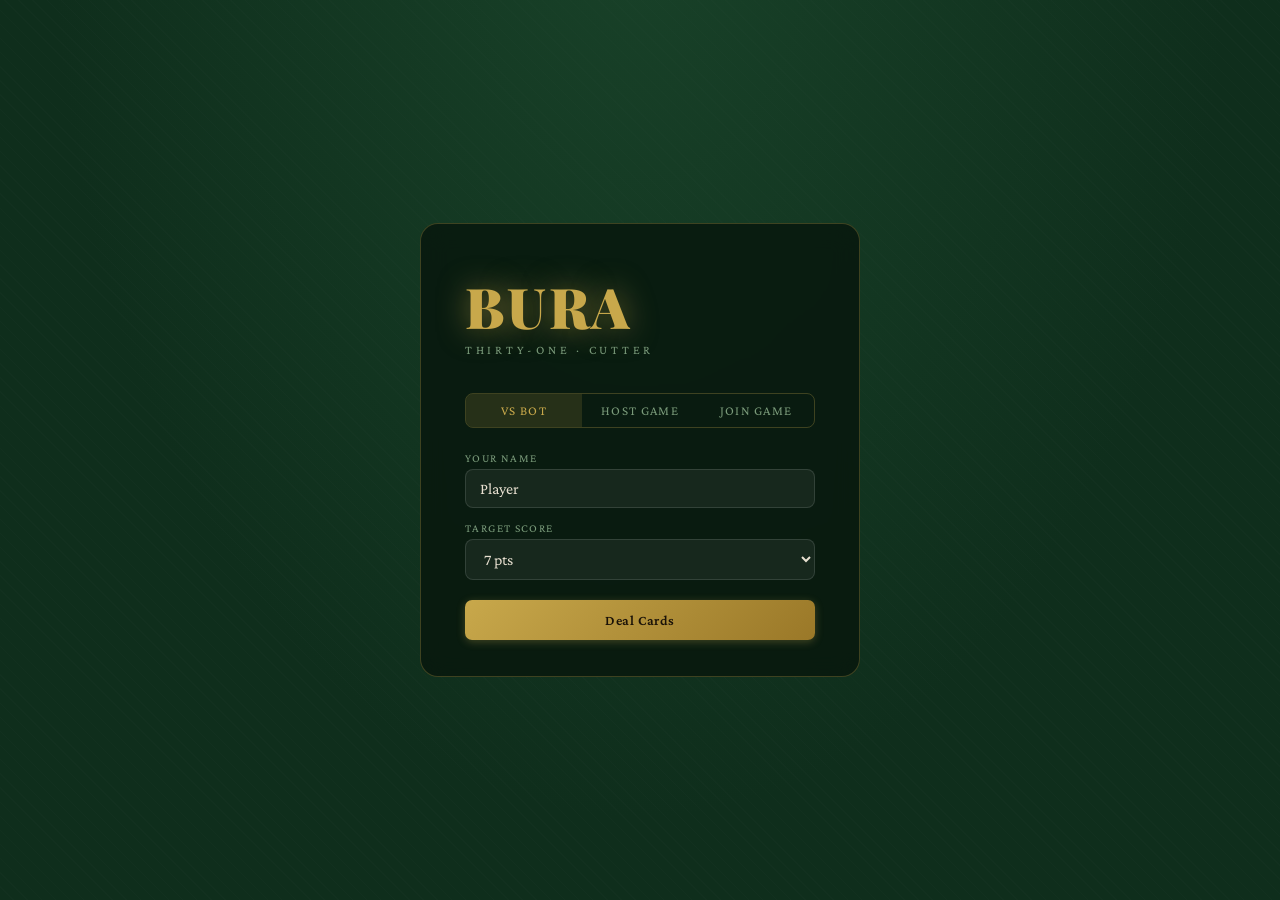
==== commit 210aa01c: "Demo v2" ====
--- a/index.html
+++ b/index.html
@@ -4,1403 +4,1540 @@
 <meta charset="UTF-8">
 <meta name="viewport" content="width=device-width, initial-scale=1.0">
 <title>BURA — Thirty-One</title>
-<link rel="preconnect" href="https://fonts.googleapis.com">
 <link href="https://fonts.googleapis.com/css2?family=Playfair+Display:wght@400;700;900&family=Source+Code+Pro:wght@400;600&family=Crimson+Pro:ital,wght@0,400;0,600;1,400&display=swap" rel="stylesheet">
 <style>
-  /* ── CSS Variables ───────────────────────── */
-  :root {
-    --felt:       #1a4a2e;
-    --felt-dark:  #0f2e1c;
-    --felt-light: #225535;
-    --cream:      #f5f0e8;
-    --card-bg:    #fffef8;
-    --gold:       #c8a84b;
-    --gold-dim:   #8a7030;
-    --red:        #c0392b;
-    --red-bright: #e74c3c;
-    --black:      #1a1208;
-    --trump-glow: rgba(200, 168, 75, 0.6);
-    --selected:   rgba(200, 168, 75, 0.35);
-    --shadow:     rgba(0,0,0,0.5);
-    --ui-bg:      rgba(10, 30, 18, 0.85);
-    --ui-border:  rgba(200, 168, 75, 0.3);
-    --text-light: #e8e0d0;
-    --text-dim:   #8a9a8a;
-  }
-
-  * { margin: 0; padding: 0; box-sizing: border-box; }
-
-  body {
-    background: var(--felt-dark);
-    font-family: 'Crimson Pro', Georgia, serif;
-    color: var(--text-light);
-    min-height: 100vh;
-    overflow-x: hidden;
-    background-image:
-      radial-gradient(ellipse at 50% 0%, rgba(34, 85, 53, 0.4) 0%, transparent 70%),
-      repeating-linear-gradient(
-        45deg,
-        transparent,
-        transparent 8px,
-        rgba(255,255,255,0.015) 8px,
-        rgba(255,255,255,0.015) 9px
-      );
-  }
-
-  /* ── Layout ──────────────────────────────── */
-  #app { max-width: 1000px; margin: 0 auto; padding: 10px; }
-
-  /* ── Header ──────────────────────────────── */
-  header {
-    display: flex;
-    justify-content: space-between;
-    align-items: center;
-    padding: 12px 16px;
-    background: var(--ui-bg);
-    border: 1px solid var(--ui-border);
-    border-radius: 12px;
-    margin-bottom: 12px;
-    backdrop-filter: blur(8px);
-  }
-  .logo {
-    font-family: 'Playfair Display', serif;
-    font-size: 1.8rem;
-    font-weight: 900;
-    letter-spacing: 0.1em;
-    color: var(--gold);
-    text-shadow: 0 0 20px var(--trump-glow);
-  }
-  .logo span { color: var(--cream); font-weight: 400; font-size: 0.9rem; letter-spacing: 0.25em; display: block; }
-  .header-right { display: flex; gap: 10px; align-items: center; }
-
-  /* ── Score Bar ───────────────────────────── */
-  #score-bar {
-    display: flex;
-    justify-content: center;
-    gap: 30px;
-    padding: 8px 20px;
-    background: var(--ui-bg);
-    border: 1px solid var(--ui-border);
-    border-radius: 10px;
-    margin-bottom: 12px;
-    font-family: 'Playfair Display', serif;
-  }
-  .score-entry { text-align: center; }
-  .score-name { font-size: 0.7rem; letter-spacing: 0.15em; color: var(--text-dim); text-transform: uppercase; }
-  .score-val { font-size: 2rem; font-weight: 700; color: var(--gold); line-height: 1; }
-  .score-sep { display: flex; align-items: center; color: var(--text-dim); font-size: 1.5rem; }
-  .target-label { font-size: 0.65rem; color: var(--text-dim); margin-top: 2px; }
-
-  /* ── Trump Display ───────────────────────── */
-  #trump-display {
-    display: flex;
-    align-items: center;
-    justify-content: center;
-    gap: 12px;
-    padding: 6px 16px;
-    background: rgba(200,168,75,0.08);
-    border: 1px solid var(--ui-border);
-    border-radius: 8px;
-    margin-bottom: 12px;
-    font-size: 0.85rem;
-    color: var(--text-dim);
-    letter-spacing: 0.1em;
-  }
-  #trump-display .trump-suit-icon { font-size: 1.5rem; }
-  #trump-display .trump-card-mini { display: inline-flex; align-items: center; gap: 4px; }
-
-  /* ── Table Area ──────────────────────────── */
-  #table-area {
-    background: var(--felt);
-    border-radius: 16px;
-    border: 2px solid rgba(200,168,75,0.2);
-    padding: 16px;
-    margin-bottom: 12px;
-    min-height: 220px;
-    display: flex;
-    flex-direction: column;
-    align-items: center;
-    justify-content: center;
-    gap: 12px;
-    box-shadow: inset 0 2px 20px rgba(0,0,0,0.4), 0 4px 16px rgba(0,0,0,0.3);
-    position: relative;
-  }
-
-  /* Deck visual in table */
-  #deck-display {
-    position: absolute;
-    right: 24px;
-    top: 50%;
-    transform: translateY(-50%);
-    display: flex;
-    flex-direction: column;
-    align-items: center;
-    gap: 6px;
-  }
-  .deck-stack {
-    position: relative;
-    width: 72px;
-    height: 100px;
-  }
-  .deck-card-back {
-    position: absolute;
-    width: 70px;
-    height: 98px;
-    background: linear-gradient(135deg, #2a1a6e, #1a0a4e);
-    border: 2px solid var(--gold-dim);
-    border-radius: 6px;
-    box-shadow: 2px 2px 0 rgba(0,0,0,0.3);
-  }
-  .deck-card-back:nth-child(1) { top: 3px; left: 3px; }
-  .deck-card-back:nth-child(2) { top: 1px; left: 1px; }
-  .deck-card-back:nth-child(3) { top: 0; left: 0; }
-  .deck-count { font-size: 0.7rem; color: var(--text-dim); text-align: center; }
-
-  /* Trump card shown at bottom of deck */
-  #trump-card-visual {
-    position: absolute;
-    right: 100px;
-    top: 50%;
-    transform: translateY(-50%) rotate(-90deg);
-  }
-
-  /* ── Cards on table ──────────────────────── */
-  #played-area {
-    display: flex;
-    flex-direction: column;
-    align-items: center;
-    gap: 8px;
-    min-height: 120px;
-    justify-content: center;
-  }
-  .table-label {
-    font-size: 0.7rem;
-    letter-spacing: 0.2em;
-    color: var(--text-dim);
-    text-transform: uppercase;
-  }
-  .played-cards-row {
-    display: flex;
-    gap: 8px;
-    justify-content: center;
-  }
-
-  /* ── Card Component ──────────────────────── */
-  .card {
-    width: 80px;
-    height: 112px;
-    background: var(--card-bg);
-    border: 1.5px solid #d4c8b0;
-    border-radius: 8px;
-    display: flex;
-    flex-direction: column;
-    justify-content: space-between;
-    padding: 5px;
-    cursor: pointer;
-    box-shadow: 2px 3px 8px rgba(0,0,0,0.4);
-    transition: transform 0.12s ease, box-shadow 0.12s ease;
-    position: relative;
-    user-select: none;
-    flex-shrink: 0;
-  }
-  .card:hover { transform: translateY(-6px); box-shadow: 2px 9px 16px rgba(0,0,0,0.5); }
-  .card.selected {
-    transform: translateY(-10px);
-    box-shadow: 0 0 0 2.5px var(--gold), 2px 12px 20px rgba(0,0,0,0.5);
-    background: #fffef0;
-  }
-  .card.trump-card-highlight {
-    box-shadow: 0 0 0 2px var(--gold), 0 0 12px var(--trump-glow), 2px 3px 8px rgba(0,0,0,0.4);
-  }
-  .card.disabled { cursor: default; opacity: 0.7; }
-  .card.disabled:hover { transform: none; }
-  .card.table-played { cursor: default; }
-  .card.table-played:hover { transform: none; }
-  .card.hidden-card {
-    background: linear-gradient(135deg, #2a1a6e, #1a0a4e);
-    border-color: var(--gold-dim);
-    cursor: default;
-  }
-  .card.hidden-card:hover { transform: none; }
-
-  .card-corner { display: flex; flex-direction: column; align-items: center; line-height: 1; }
-  .card-rank { font-family: 'Playfair Display', serif; font-size: 1.1rem; font-weight: 700; }
-  .card-suit-small { font-size: 0.85rem; }
-  .card-center { font-size: 2rem; text-align: center; flex: 1; display: flex; align-items: center; justify-content: center; }
-  .card-corner.bottom { transform: rotate(180deg); }
-
-  .red-suit { color: var(--red); }
-  .black-suit { color: var(--black); }
-
-  .card.large {
-    width: 90px;
-    height: 126px;
-    padding: 6px;
-  }
-  .card.large .card-rank { font-size: 1.25rem; }
-  .card.large .card-center { font-size: 2.2rem; }
-
-  /* ── Player Zones ────────────────────────── */
-  .player-zone {
-    background: var(--ui-bg);
-    border: 1px solid var(--ui-border);
-    border-radius: 12px;
-    padding: 12px 16px;
-    margin-bottom: 10px;
-  }
-  .player-zone.active-zone {
-    border-color: rgba(200,168,75,0.6);
-    box-shadow: 0 0 0 1px rgba(200,168,75,0.3), 0 0 20px rgba(200,168,75,0.1);
-  }
-  .player-zone-header {
-    display: flex;
-    justify-content: space-between;
-    align-items: center;
-    margin-bottom: 10px;
-    font-size: 0.75rem;
-    letter-spacing: 0.15em;
-    text-transform: uppercase;
-    color: var(--text-dim);
-  }
-  .player-zone-header .player-name-display {
-    font-family: 'Playfair Display', serif;
-    font-size: 0.95rem;
-    color: var(--text-light);
-    letter-spacing: 0.05em;
-    font-weight: 700;
-  }
-  .player-zone-header .active-badge {
-    background: var(--gold);
-    color: var(--black);
-    font-size: 0.6rem;
-    font-weight: 700;
-    padding: 2px 7px;
-    border-radius: 20px;
-    letter-spacing: 0.1em;
-  }
-  .pile-info { font-size: 0.7rem; color: var(--text-dim); }
-  .pile-info .pile-pts { color: var(--gold); font-weight: 600; }
-
-  .hand-row { display: flex; gap: 8px; flex-wrap: wrap; }
-  .hand-row.opponent-hand { opacity: 0.6; }
-
-  /* ── Action Panel ────────────────────────── */
-  #action-panel {
-    background: var(--ui-bg);
-    border: 1px solid var(--ui-border);
-    border-radius: 12px;
-    padding: 14px 16px;
-    margin-bottom: 10px;
-  }
-  .action-panel-title {
-    font-size: 0.7rem;
-    letter-spacing: 0.2em;
-    text-transform: uppercase;
-    color: var(--text-dim);
-    margin-bottom: 10px;
-  }
-  .action-message {
-    font-size: 1.05rem;
-    color: var(--text-light);
-    margin-bottom: 12px;
-    min-height: 1.4em;
-  }
-  .action-message .highlight { color: var(--gold); font-weight: 600; }
-  .action-message .warning { color: var(--red-bright); font-weight: 600; }
-
-  .btn-row { display: flex; gap: 8px; flex-wrap: wrap; align-items: center; }
-
-  /* ── Buttons ─────────────────────────────── */
-  .btn {
-    font-family: 'Crimson Pro', serif;
-    font-size: 0.9rem;
-    font-weight: 600;
-    padding: 8px 18px;
-    border: none;
-    border-radius: 7px;
-    cursor: pointer;
-    transition: all 0.15s ease;
-    letter-spacing: 0.05em;
-    white-space: nowrap;
-  }
-  .btn:disabled { opacity: 0.35; cursor: not-allowed; transform: none !important; }
-  .btn:hover:not(:disabled) { transform: translateY(-1px); }
-  .btn:active:not(:disabled) { transform: translateY(0); }
-
-  .btn-gold {
-    background: linear-gradient(135deg, #c8a84b, #a07830);
-    color: var(--black);
-    box-shadow: 0 2px 8px rgba(200,168,75,0.3);
-  }
-  .btn-gold:hover:not(:disabled) { box-shadow: 0 4px 14px rgba(200,168,75,0.5); }
-
-  .btn-green {
-    background: linear-gradient(135deg, #2e7d52, #1a5234);
-    color: var(--cream);
-    box-shadow: 0 2px 6px rgba(0,0,0,0.3);
-    border: 1px solid rgba(200,168,75,0.2);
-  }
-
-  .btn-red {
-    background: linear-gradient(135deg, #c0392b, #8b1a10);
-    color: var(--cream);
-    box-shadow: 0 2px 6px rgba(0,0,0,0.3);
-  }
-
-  .btn-ghost {
-    background: transparent;
-    color: var(--text-dim);
-    border: 1px solid rgba(255,255,255,0.15);
-  }
-  .btn-ghost:hover:not(:disabled) { color: var(--text-light); border-color: rgba(255,255,255,0.3); }
-
-  .btn-small { font-size: 0.75rem; padding: 5px 12px; }
-
-  /* ── Stake Control ───────────────────────── */
-  .stake-control { display: flex; align-items: center; gap: 8px; }
-  .stake-display {
-    font-family: 'Playfair Display', serif;
-    font-size: 1.4rem;
-    color: var(--gold);
-    min-width: 2rem;
-    text-align: center;
-  }
-  .stake-label { font-size: 0.7rem; color: var(--text-dim); text-transform: uppercase; letter-spacing: 0.1em; }
-
-  /* ── Status Banner ───────────────────────── */
-  #status-banner {
-    background: rgba(200,168,75,0.1);
-    border: 1px solid rgba(200,168,75,0.3);
-    border-radius: 8px;
-    padding: 8px 16px;
-    text-align: center;
-    font-size: 0.85rem;
-    color: var(--text-dim);
-    margin-bottom: 10px;
-    display: none;
-  }
-  #status-banner.visible { display: block; }
-  #status-banner.win { background: rgba(46,125,82,0.2); border-color: rgba(46,125,82,0.5); color: #7ec89a; }
-  #status-banner.lose { background: rgba(192,57,43,0.2); border-color: rgba(192,57,43,0.5); color: #e8887e; }
-  #status-banner.info { background: rgba(200,168,75,0.1); border-color: rgba(200,168,75,0.3); color: var(--gold); }
-
-  /* ── Round Over Modal ────────────────────── */
-  #round-modal {
-    position: fixed; inset: 0;
-    background: rgba(0,0,0,0.75);
-    display: none;
-    align-items: center;
-    justify-content: center;
-    z-index: 100;
-    backdrop-filter: blur(4px);
-  }
-  #round-modal.visible { display: flex; }
-  .modal-box {
-    background: var(--felt-dark);
-    border: 1px solid var(--ui-border);
-    border-radius: 16px;
-    padding: 32px 40px;
-    max-width: 420px;
-    width: 90%;
-    text-align: center;
-    box-shadow: 0 20px 60px rgba(0,0,0,0.7);
-  }
-  .modal-title { font-family: 'Playfair Display', serif; font-size: 2rem; font-weight: 900; margin-bottom: 8px; }
-  .modal-title.win { color: var(--gold); }
-  .modal-title.lose { color: var(--red-bright); }
-  .modal-title.neutral { color: var(--text-light); }
-  .modal-subtitle { font-size: 1rem; color: var(--text-dim); margin-bottom: 20px; line-height: 1.5; }
-  .modal-scores { display: flex; justify-content: center; gap: 24px; margin-bottom: 24px; }
-  .modal-score-entry { text-align: center; }
-  .modal-score-name { font-size: 0.7rem; color: var(--text-dim); letter-spacing: 0.1em; }
-  .modal-score-val { font-family: 'Playfair Display', serif; font-size: 2.2rem; color: var(--gold); }
-
-  /* ── Debug Panel ─────────────────────────── */
-  #debug-panel {
-    display: none;
-    background: rgba(0, 0, 0, 0.7);
-    border: 1px solid #333;
-    border-radius: 10px;
-    padding: 12px;
-    margin-bottom: 10px;
-    font-family: 'Source Code Pro', monospace;
-    font-size: 0.72rem;
-    color: #aaa;
-  }
-  #debug-panel.visible { display: block; }
-  #debug-panel h4 { color: #e8c55a; margin-bottom: 8px; font-size: 0.8rem; }
-  .debug-section { margin-bottom: 8px; }
-  .debug-section-title { color: #7ec89a; font-size: 0.7rem; margin-bottom: 4px; }
-  .debug-card { display: inline-block; background: #1a2a1a; border: 1px solid #334; padding: 1px 4px; border-radius: 3px; margin: 1px; }
-  .debug-card.trump { border-color: #c8a84b; color: #c8a84b; }
-  .debug-row { display: flex; gap: 16px; flex-wrap: wrap; }
-  .debug-col { flex: 1; min-width: 140px; }
-  pre { white-space: pre-wrap; word-break: break-all; color: #666; font-size: 0.65rem; max-height: 120px; overflow-y: auto; }
-
-  /* ── Lobby / Setup ───────────────────────── */
-  #lobby {
-    display: flex;
-    align-items: center;
-    justify-content: center;
-    min-height: 70vh;
-    padding: 20px;
-  }
-  .lobby-box {
-    background: var(--ui-bg);
-    border: 1px solid var(--ui-border);
-    border-radius: 16px;
-    padding: 40px;
-    max-width: 420px;
-    width: 100%;
-    text-align: center;
-  }
-  .lobby-title { font-family: 'Playfair Display', serif; font-size: 3rem; font-weight: 900; color: var(--gold); margin-bottom: 4px; }
-  .lobby-subtitle { font-size: 0.85rem; color: var(--text-dim); letter-spacing: 0.2em; text-transform: uppercase; margin-bottom: 32px; }
-  .lobby-field { margin-bottom: 16px; text-align: left; }
-  .lobby-field label { font-size: 0.75rem; letter-spacing: 0.1em; color: var(--text-dim); display: block; margin-bottom: 5px; text-transform: uppercase; }
-  .lobby-field input, .lobby-field select {
-    width: 100%;
-    background: rgba(255,255,255,0.07);
-    border: 1px solid rgba(255,255,255,0.15);
-    border-radius: 7px;
-    padding: 10px 14px;
-    color: var(--text-light);
-    font-family: 'Crimson Pro', serif;
-    font-size: 1rem;
-    outline: none;
-  }
-  .lobby-field input:focus, .lobby-field select:focus { border-color: var(--gold); }
-  .lobby-field select option { background: #0f2e1c; }
-
-  /* ── Pile Display (debug/calculate) ─────── */
-  .pile-reveal {
-    display: flex;
-    flex-wrap: wrap;
-    gap: 5px;
-    margin-top: 8px;
-  }
-  .pile-card-mini {
-    width: 38px;
-    height: 54px;
-    background: var(--card-bg);
-    border: 1px solid #d4c8b0;
-    border-radius: 4px;
-    display: flex;
-    flex-direction: column;
-    align-items: center;
-    justify-content: center;
-    font-size: 0.75rem;
-    font-weight: 700;
-  }
-
-  /* ── Animations ──────────────────────────── */
-  @keyframes fadeIn { from { opacity: 0; transform: translateY(8px); } to { opacity: 1; transform: none; } }
-  @keyframes pulse { 0%,100% { opacity: 1; } 50% { opacity: 0.6; } }
-  @keyframes glow { 0%,100% { box-shadow: 0 0 8px var(--trump-glow); } 50% { box-shadow: 0 0 20px var(--trump-glow); } }
-
-  .fade-in { animation: fadeIn 0.3s ease forwards; }
-  .pulse { animation: pulse 1.5s ease infinite; }
-
-  /* ── Toast Notifications ─────────────────── */
-  #toast-container {
-    position: fixed;
-    top: 16px;
-    left: 50%;
-    transform: translateX(-50%);
-    z-index: 999;
-    display: flex;
-    flex-direction: column;
-    gap: 8px;
-    pointer-events: none;
-  }
-  .toast {
-    background: rgba(10,30,18,0.95);
-    border: 1px solid var(--ui-border);
-    border-radius: 8px;
-    padding: 10px 20px;
-    font-size: 0.85rem;
-    color: var(--text-light);
-    text-align: center;
-    animation: fadeIn 0.3s ease forwards;
-    backdrop-filter: blur(8px);
-    min-width: 220px;
-    pointer-events: auto;
-  }
-  .toast.error { border-color: rgba(192,57,43,0.6); color: #e8887e; }
-  .toast.win { border-color: rgba(200,168,75,0.6); color: var(--gold); }
-  .toast.info { border-color: rgba(46,125,82,0.6); color: #7ec89a; }
-
-  /* ── Responsive ──────────────────────────── */
-  @media (max-width: 600px) {
-    .card { width: 64px; height: 90px; }
-    .card.large { width: 72px; height: 102px; }
-    .card-center { font-size: 1.5rem; }
-    .card.large .card-center { font-size: 1.7rem; }
-  }
+:root {
+  --felt:       #1a4a2e;
+  --felt-dark:  #0f2e1c;
+  --felt-mid:   #1e5535;
+  --cream:      #f5f0e8;
+  --card-bg:    #fffef8;
+  --gold:       #c8a84b;
+  --gold-dim:   #7a6228;
+  --red:        #c0392b;
+  --red-bright: #e74c3c;
+  --black-card: #1a1208;
+  --trump-glow: rgba(200,168,75,0.55);
+  --ui-bg:      rgba(8,24,14,0.88);
+  --ui-border:  rgba(200,168,75,0.28);
+  --text-light: #e8e0d0;
+  --text-dim:   #7a9a7a;
+  --anim-speed: 0.8s;
+}
+*{margin:0;padding:0;box-sizing:border-box;}
+body{
+  background:var(--felt-dark);
+  font-family:'Crimson Pro',Georgia,serif;
+  color:var(--text-light);
+  min-height:100vh;
+  overflow-x:hidden;
+  background-image:
+    radial-gradient(ellipse at 50% -10%, rgba(34,85,53,0.5) 0%, transparent 65%),
+    repeating-linear-gradient(45deg,transparent,transparent 9px,rgba(255,255,255,0.012) 9px,rgba(255,255,255,0.012) 10px);
+}
+
+/* ─── LOBBY ──────────────────────────────── */
+#lobby{display:flex;align-items:center;justify-content:center;min-height:100vh;padding:20px;}
+.lobby-box{
+  background:var(--ui-bg);
+  border:1px solid var(--ui-border);
+  border-radius:18px;
+  padding:44px 44px 36px;
+  max-width:440px;width:100%;
+  backdrop-filter:blur(12px);
+}
+.lobby-title{font-family:'Playfair Display',serif;font-size:3.5rem;font-weight:900;color:var(--gold);text-shadow:0 0 30px var(--trump-glow);letter-spacing:0.05em;}
+.lobby-sub{font-size:0.78rem;letter-spacing:0.3em;color:var(--text-dim);text-transform:uppercase;margin-bottom:36px;}
+.tabs{display:flex;gap:0;margin-bottom:24px;border-radius:8px;overflow:hidden;border:1px solid var(--ui-border);}
+.tab{flex:1;padding:9px;text-align:center;cursor:pointer;font-size:0.82rem;letter-spacing:0.1em;text-transform:uppercase;background:transparent;color:var(--text-dim);border:none;font-family:'Crimson Pro',serif;transition:all .2s;}
+.tab.active{background:rgba(200,168,75,0.15);color:var(--gold);}
+.field{margin-bottom:14px;}
+.field label{font-size:0.72rem;letter-spacing:0.12em;color:var(--text-dim);display:block;margin-bottom:5px;text-transform:uppercase;}
+.field input,.field select{
+  width:100%;background:rgba(255,255,255,0.06);
+  border:1px solid rgba(255,255,255,0.12);border-radius:8px;
+  padding:10px 14px;color:var(--text-light);
+  font-family:'Crimson Pro',serif;font-size:1rem;outline:none;
+  transition:border-color .2s;
+}
+.field input:focus,.field select:focus{border-color:var(--gold);}
+.field select option{background:#0f2e1c;}
+.room-waiting{
+  text-align:center;padding:20px 0;
+  display:none;
+}
+.room-code-display{
+  font-family:'Playfair Display',serif;font-size:3rem;
+  letter-spacing:0.3em;color:var(--gold);
+  margin:12px 0;text-shadow:0 0 20px var(--trump-glow);
+}
+.room-link{font-size:0.75rem;color:var(--text-dim);word-break:break-all;margin-bottom:16px;}
+.room-link a{color:var(--gold);text-decoration:none;}
+.spinner{display:inline-block;width:16px;height:16px;border:2px solid var(--text-dim);border-top-color:var(--gold);border-radius:50%;animation:spin .8s linear infinite;vertical-align:middle;margin-right:6px;}
+@keyframes spin{to{transform:rotate(360deg);}}
+
+/* ─── GAME UI ────────────────────────────── */
+#game-ui{display:none;max-width:960px;margin:0 auto;padding:8px 10px 16px;}
+
+header{
+  display:flex;justify-content:space-between;align-items:center;
+  padding:10px 14px;background:var(--ui-bg);
+  border:1px solid var(--ui-border);border-radius:10px;
+  margin-bottom:8px;backdrop-filter:blur(8px);
+}
+.logo{font-family:'Playfair Display',serif;font-size:1.6rem;font-weight:900;color:var(--gold);letter-spacing:0.1em;}
+.logo span{color:var(--text-dim);font-size:0.65rem;font-weight:400;letter-spacing:0.25em;display:block;margin-top:-2px;}
+.hdr-right{display:flex;gap:8px;align-items:center;}
+
+/* score bar */
+#score-bar{
+  display:flex;justify-content:center;align-items:center;gap:24px;
+  padding:6px 20px;background:var(--ui-bg);border:1px solid var(--ui-border);
+  border-radius:9px;margin-bottom:8px;
+}
+.score-entry{text-align:center;}
+.score-name{font-size:0.65rem;letter-spacing:0.15em;color:var(--text-dim);text-transform:uppercase;}
+.score-val{font-family:'Playfair Display',serif;font-size:2rem;color:var(--gold);line-height:1;transition:transform .3s;}
+.score-val.bump{transform:scale(1.4);}
+.score-sep{color:var(--text-dim);font-size:1.2rem;}
+.target-info{font-size:0.6rem;color:var(--text-dim);margin-top:2px;}
+
+/* trump strip */
+#trump-strip{
+  display:flex;align-items:center;justify-content:center;gap:10px;
+  padding:5px 14px;background:rgba(200,168,75,0.07);
+  border:1px solid var(--ui-border);border-radius:8px;margin-bottom:8px;
+  font-size:0.8rem;color:var(--text-dim);letter-spacing:0.1em;
+}
+.trump-suit-icon{font-size:1.3rem;}
+
+/* status banner */
+#status-banner{
+  padding:6px 14px;text-align:center;font-size:0.82rem;
+  border-radius:7px;margin-bottom:8px;display:none;
+  transition:all .3s;
+}
+#status-banner.visible{display:block;}
+#status-banner.info{background:rgba(200,168,75,0.1);border:1px solid rgba(200,168,75,0.3);color:var(--gold);}
+#status-banner.warn{background:rgba(231,76,60,0.12);border:1px solid rgba(231,76,60,0.3);color:var(--red-bright);}
+
+/* debug panel */
+#debug-panel{
+  display:none;background:rgba(0,0,0,0.75);border:1px solid #2a3a2a;
+  border-radius:8px;padding:10px 12px;margin-bottom:8px;
+  font-family:'Source Code Pro',monospace;font-size:0.68rem;color:#8a9a7a;
+}
+#debug-panel.visible{display:block;}
+#debug-panel h4{color:#e8c55a;margin-bottom:8px;}
+.dbg-grid{display:grid;grid-template-columns:repeat(4,1fr);gap:6px;margin-bottom:8px;}
+.dbg-cell label{display:block;color:#4a7a4a;font-size:0.62rem;margin-bottom:2px;}
+.dbg-hand{margin-bottom:5px;}
+.dbg-hand label{color:#4a7a4a;font-size:0.62rem;}
+.dcard{display:inline-block;background:#0a1a0a;border:1px solid #2a4a2a;padding:1px 5px;border-radius:3px;margin:1px;}
+.dcard.trump{border-color:#c8a84b;color:#c8a84b;}
+.dbg-log{color:#3a6a3a;font-size:0.63rem;max-height:80px;overflow-y:auto;margin-top:6px;white-space:pre-wrap;}
+
+/* ─── TABLE AREA ─────────────────────────── */
+#table-area{
+  background:var(--felt);border-radius:14px;
+  border:1.5px solid rgba(200,168,75,0.15);
+  padding:14px 16px;margin-bottom:8px;
+  min-height:200px;display:flex;align-items:center;justify-content:center;
+  position:relative;
+  box-shadow:inset 0 2px 24px rgba(0,0,0,0.45),0 3px 12px rgba(0,0,0,0.3);
+  overflow:hidden;
+}
+
+/* deck widget */
+#deck-widget{
+  position:absolute;right:18px;top:50%;transform:translateY(-50%);
+  display:flex;flex-direction:column;align-items:center;gap:5px;
+}
+.deck-stack{position:relative;width:64px;height:90px;}
+.deck-back{
+  position:absolute;width:62px;height:88px;
+  background:linear-gradient(135deg,#2a1a6e,#160a44);
+  border:1.5px solid var(--gold-dim);border-radius:6px;
+  box-shadow:1px 1px 0 rgba(0,0,0,0.4);
+}
+.deck-back:nth-child(1){top:3px;left:3px;}
+.deck-back:nth-child(2){top:1px;left:1px;}
+.deck-back:nth-child(3){top:0;left:0;}
+.deck-back::after{
+  content:'★';position:absolute;top:50%;left:50%;transform:translate(-50%,-50%);
+  color:rgba(200,168,75,0.3);font-size:1.4rem;
+}
+.deck-count-label{font-size:0.65rem;color:var(--text-dim);}
+#trump-card-in-deck{
+  position:absolute;right:90px;top:50%;transform:translateY(-50%) rotate(-90deg);
+}
+
+/* played cards zone */
+#played-zone{
+  display:flex;flex-direction:column;align-items:center;gap:8px;
+  min-width:200px;
+}
+.zone-label{
+  font-size:0.65rem;letter-spacing:0.2em;text-transform:uppercase;
+  color:var(--text-dim);transition:color .3s;
+}
+.zone-label.maliutka{color:var(--red-bright);animation:pulseRed 1s ease infinite;}
+@keyframes pulseRed{0%,100%{opacity:1;}50%{opacity:0.5;}}
+
+.played-row{display:flex;gap:8px;justify-content:center;min-height:100px;align-items:center;}
+
+/* ─── CARDS ──────────────────────────────── */
+.card{
+  width:78px;height:110px;
+  background:var(--card-bg);border:1.5px solid #d0c4a8;border-radius:8px;
+  display:flex;flex-direction:column;justify-content:space-between;
+  padding:5px;cursor:pointer;
+  box-shadow:2px 3px 8px rgba(0,0,0,0.45);
+  transition:transform var(--anim-speed) cubic-bezier(.175,.885,.32,1.275),
+             box-shadow var(--anim-speed) ease;
+  position:relative;user-select:none;flex-shrink:0;
+}
+.card:hover:not(.no-hover){transform:translateY(-8px) scale(1.03);box-shadow:2px 10px 20px rgba(0,0,0,0.5);}
+.card.selected{
+  transform:translateY(-14px) scale(1.04)!important;
+  box-shadow:0 0 0 2.5px var(--gold),2px 14px 24px rgba(0,0,0,0.55)!important;
+  background:#fffef0;
+}
+.card.trump-glow{
+  box-shadow:0 0 0 1.5px var(--gold),0 0 14px var(--trump-glow),2px 3px 8px rgba(0,0,0,0.4);
+}
+.card.trump-glow.selected{
+  box-shadow:0 0 0 2.5px var(--gold),0 0 20px var(--trump-glow),2px 14px 24px rgba(0,0,0,0.55)!important;
+}
+.card.no-hover{cursor:default;}
+.card.face-down{
+  background:linear-gradient(135deg,#2a1a6e,#160a44);
+  border-color:var(--gold-dim);cursor:default;
+}
+.card.face-down::after{
+  content:'★';position:absolute;top:50%;left:50%;transform:translate(-50%,-50%);
+  color:rgba(200,168,75,0.3);font-size:1.6rem;
+}
+
+.cc{display:flex;flex-direction:column;align-items:center;line-height:1.1;}
+.cc .rank{font-family:'Playfair Display',serif;font-size:1.05rem;font-weight:700;}
+.cc .sym{font-size:.85rem;}
+.card-mid{font-size:1.9rem;text-align:center;flex:1;display:flex;align-items:center;justify-content:center;}
+.cc.bot{transform:rotate(180deg);}
+.red{color:var(--red);}
+.blk{color:var(--black-card);}
+
+/* card deal animation */
+/* card deal animation — slides in from deck position (right side) */
+@keyframes dealFromDeck{
+  0%  { opacity:0; transform:translateX(220px) translateY(-80px) rotate(18deg) scale(0.65); }
+  60% { opacity:1; transform:translateX(-8px) translateY(4px) rotate(-1deg) scale(1.04); }
+  100%{ opacity:1; transform:none; }
+}
+/* card appearing in hand from draw */
+@keyframes cardAppear{
+  0%  { opacity:0; transform:translateY(-18px) scale(0.88); }
+  65% { opacity:1; transform:translateY(3px) scale(1.03); }
+  100%{ opacity:1; transform:none; }
+}
+/* card sliding onto table — from player's hand area downward */
+@keyframes cardToTable{
+  0%  { opacity:0; transform:translateY(-40px) scale(0.78) rotate(-4deg); }
+  55% { opacity:1; transform:translateY(6px) scale(1.06) rotate(1deg); }
+  100%{ opacity:1; transform:none; }
+}
+/* score bump */
+@keyframes scoreBump{
+  0%  { transform:scale(1); }
+  40% { transform:scale(1.55); color:var(--gold); }
+  100%{ transform:scale(1); }
+}
+.deal-anim  { animation:dealFromDeck  0.8s cubic-bezier(.22,.68,0,1.2) both; }
+.appear-anim{ animation:cardAppear    0.6s cubic-bezier(.22,.68,0,1.2) both; }
+.table-anim { animation:cardToTable   0.65s cubic-bezier(.22,.68,0,1.2) both; }
+
+/* ─── PLAYER ZONES ───────────────────────── */
+.player-zone{
+  background:var(--ui-bg);border:1px solid var(--ui-border);
+  border-radius:11px;padding:10px 14px;margin-bottom:8px;
+  transition:border-color .3s,box-shadow .3s;
+  position:relative;
+}
+.player-zone.active-turn{
+  border-color:rgba(200,168,75,0.6);
+  box-shadow:0 0 0 1px rgba(200,168,75,0.2),0 0 18px rgba(200,168,75,0.08);
+}
+.zone-header{display:flex;justify-content:space-between;align-items:center;margin-bottom:9px;}
+.zone-name{font-family:'Playfair Display',serif;font-size:0.95rem;font-weight:700;color:var(--text-light);}
+.active-pill{
+  background:var(--gold);color:var(--black-card);
+  font-size:0.58rem;font-weight:700;padding:2px 8px;border-radius:20px;
+  letter-spacing:0.12em;text-transform:uppercase;
+  animation:pulseGold 1.5s ease infinite;
+}
+@keyframes pulseGold{0%,100%{opacity:1;}50%{opacity:0.6;}}
+.pile-info{font-size:0.7rem;color:var(--text-dim);display:flex;align-items:center;gap:6px;}
+.pile-info .kp{color:var(--gold);}
+.pile-info .hid{color:var(--text-dim);font-style:italic;}
+.tip-icon-btn{
+  background:none;border:none;cursor:pointer;font-size:0.9rem;
+  opacity:0.5;transition:opacity .2s, transform .2s;padding:0 2px;
+  line-height:1;
+}
+.tip-icon-btn:hover{opacity:1;transform:scale(1.2);}
+.tip-icon-btn.active{opacity:1;filter:drop-shadow(0 0 4px var(--gold));}
+/* tip popup anchored below player zone */
+.tip-popup{
+  position:absolute;left:14px;right:14px;bottom:calc(100% + 6px);
+  background:rgba(8,24,14,0.97);border:1px solid var(--ui-border);
+  border-radius:9px;padding:10px 14px;font-size:0.8rem;
+  color:var(--text-light);animation:cardAppear .3s ease both;
+  line-height:1.85;z-index:10;box-shadow:0 6px 24px rgba(0,0,0,0.6);
+}
+.tip-popup .tl{color:var(--gold);}
+.tip-popup .tw{color:#7ec89a;}
+.tip-popup .tx{color:var(--red-bright);}
+.tip-popup::after{
+  content:'';position:absolute;left:20px;top:100%;
+  border:6px solid transparent;border-top-color:var(--ui-border);
+}
+.hand-row{display:flex;gap:7px;flex-wrap:wrap;min-height:112px;align-items:flex-end;}
+
+/* ─── ACTION PANEL ───────────────────────── */
+#action-panel{
+  background:var(--ui-bg);border:1px solid var(--ui-border);
+  border-radius:11px;padding:12px 14px;margin-bottom:8px;
+}
+.action-title{font-size:0.65rem;letter-spacing:0.2em;text-transform:uppercase;color:var(--text-dim);margin-bottom:8px;}
+.action-msg{font-size:1rem;color:var(--text-light);margin-bottom:10px;min-height:1.4em;line-height:1.5;}
+.action-msg .hl{color:var(--gold);font-weight:600;}
+.action-msg .warn{color:var(--red-bright);font-weight:600;}
+.btn-row{display:flex;gap:8px;flex-wrap:wrap;align-items:center;}
+
+/* stake inline */
+.stake-info{
+  display:inline-flex;align-items:center;gap:6px;
+  background:rgba(200,168,75,0.1);border:1px solid rgba(200,168,75,0.25);
+  border-radius:6px;padding:3px 10px;font-size:0.8rem;color:var(--text-dim);
+  margin-right:4px;
+}
+.stake-info .sv{font-family:'Playfair Display',serif;font-size:1.2rem;color:var(--gold);font-weight:700;}
+.stake-pending{color:var(--red-bright);}
+
+/* ─── BUTTONS ────────────────────────────── */
+.btn{
+  font-family:'Crimson Pro',serif;font-size:0.88rem;font-weight:600;
+  padding:8px 17px;border:none;border-radius:7px;cursor:pointer;
+  transition:all .15s;letter-spacing:0.04em;white-space:nowrap;
+}
+.btn:disabled{opacity:.3;cursor:not-allowed;transform:none!important;}
+.btn:hover:not(:disabled){transform:translateY(-1px);}
+.btn:active:not(:disabled){transform:translateY(0);}
+.btn-gold{background:linear-gradient(135deg,#c8a84b,#9a7828);color:var(--black-card);box-shadow:0 2px 8px rgba(200,168,75,0.3);}
+.btn-gold:hover:not(:disabled){box-shadow:0 4px 14px rgba(200,168,75,0.5);}
+.btn-green{background:linear-gradient(135deg,#2e7d52,#1a5234);color:var(--cream);border:1px solid rgba(200,168,75,0.2);}
+.btn-red{background:linear-gradient(135deg,#c0392b,#8b1a10);color:var(--cream);}
+.btn-ghost{background:transparent;color:var(--text-dim);border:1px solid rgba(255,255,255,0.14);}
+.btn-ghost:hover:not(:disabled){color:var(--text-light);border-color:rgba(255,255,255,0.28);}
+.btn-sm{font-size:0.76rem;padding:5px 11px;}
+/* tip styles moved to pile-info section */
+
+/* ─── ROUND MODAL ────────────────────────── */
+#round-modal{
+  position:fixed;inset:0;background:rgba(0,0,0,0.72);
+  display:none;align-items:center;justify-content:center;
+  z-index:100;backdrop-filter:blur(5px);
+}
+#round-modal.visible{display:flex;}
+.modal-box{
+  background:var(--felt-dark);border:1px solid var(--ui-border);
+  border-radius:16px;padding:36px 44px;max-width:400px;width:92%;
+  text-align:center;box-shadow:0 24px 64px rgba(0,0,0,0.75);
+  animation:cardAppear .4s ease both;
+}
+.modal-title{font-family:'Playfair Display',serif;font-size:2rem;font-weight:900;margin-bottom:8px;}
+.modal-title.win{color:var(--gold);}
+.modal-title.lose{color:var(--red-bright);}
+.modal-sub{font-size:.95rem;color:var(--text-dim);margin-bottom:20px;line-height:1.5;}
+.modal-scores{display:flex;justify-content:center;gap:20px;margin-bottom:24px;}
+.ms-entry{text-align:center;}
+.ms-name{font-size:.65rem;color:var(--text-dim);letter-spacing:.1em;}
+.ms-val{font-family:'Playfair Display',serif;font-size:2.2rem;color:var(--gold);}
+
+/* ─── TOAST ──────────────────────────────── */
+#toasts{position:fixed;top:14px;left:50%;transform:translateX(-50%);z-index:999;display:flex;flex-direction:column;gap:6px;pointer-events:none;}
+.toast{
+  background:rgba(8,24,14,0.96);border:1px solid var(--ui-border);
+  border-radius:8px;padding:9px 18px;font-size:.82rem;color:var(--text-light);
+  text-align:center;animation:cardAppear .3s ease both;
+  backdrop-filter:blur(8px);min-width:200px;
+}
+.toast.error{border-color:rgba(192,57,43,.6);color:#e8887e;}
+.toast.win{border-color:rgba(200,168,75,.6);color:var(--gold);}
+.toast.info{border-color:rgba(46,125,82,.5);color:#7ec89a;}
+
+/* round info footer */
+#round-info{text-align:center;font-size:.65rem;color:var(--text-dim);padding:3px;letter-spacing:.1em;}
+
+/* ─── ACTION LOG ─────────────────────────── */
+#action-log{
+  background:var(--ui-bg);border:1px solid var(--ui-border);
+  border-radius:9px;padding:8px 12px;margin-bottom:8px;
+  max-height:72px;overflow-y:auto;
+  font-size:0.75rem;color:var(--text-dim);
+  scroll-behavior:smooth;
+}
+.log-entry{padding:1px 0;border-bottom:1px solid rgba(255,255,255,0.04);}
+.log-entry:last-child{border-bottom:none;color:var(--text-light);}
+.log-entry .le-type{color:var(--gold);margin-right:5px;}
+
+/* ─── WAITING / LOBBY UI ─────────────────── */
+#waiting-screen{
+  display:none;text-align:center;padding:40px 20px;
+}
+.wait-code{font-family:'Playfair Display',serif;font-size:3rem;color:var(--gold);letter-spacing:.3em;text-shadow:0 0 20px var(--trump-glow);}
+.wait-link{font-size:.75rem;color:var(--text-dim);word-break:break-all;margin:8px 0 20px;}
+
+/* responsive */
+@media(max-width:580px){
+  .card{width:64px;height:90px;}
+  .card-mid{font-size:1.5rem;}
+  .cc .rank{font-size:.9rem;}
+}
 </style>
 </head>
 <body>
 
-<!-- Toast Container -->
-<div id="toast-container"></div>
+<!-- Toasts -->
+<div id="toasts"></div>
 
 <!-- Round Modal -->
 <div id="round-modal">
-  <div class="modal-box" id="round-modal-box">
+  <div class="modal-box">
     <div class="modal-title" id="modal-title">Round Over</div>
-    <div class="modal-subtitle" id="modal-subtitle"></div>
+    <div class="modal-sub" id="modal-sub"></div>
     <div class="modal-scores" id="modal-scores"></div>
-    <button class="btn btn-gold" id="modal-next-btn" onclick="nextRound()">Next Round</button>
+    <button class="btn btn-gold" id="modal-btn" style="width:100%">Next Round →</button>
   </div>
 </div>
 
-<!-- Lobby -->
+<!-- ─── LOBBY ─────────────────────────────── -->
 <div id="lobby">
   <div class="lobby-box">
     <div class="lobby-title">BURA</div>
-    <div class="lobby-subtitle">Thirty-One · Cutter</div>
-    <div class="lobby-field">
-      <label>Your Name</label>
-      <input type="text" id="player-name" value="Player" maxlength="20">
+    <div class="lobby-sub">Thirty-One · Cutter</div>
+
+    <!-- Mode tabs -->
+    <div class="tabs">
+      <button class="tab active" id="tab-hvb" onclick="switchTab('hvb')">vs Bot</button>
+      <button class="tab" id="tab-create" onclick="switchTab('create')">Host Game</button>
+      <button class="tab" id="tab-join" onclick="switchTab('join')">Join Game</button>
     </div>
-    <div class="lobby-field">
-      <label>Game Mode</label>
-      <select id="game-mode">
-        <option value="hvb">Human vs Bot</option>
-        <option value="hvh">Human vs Human (pass & play)</option>
-      </select>
+
+    <!-- HvB -->
+    <div id="tab-hvb-content">
+      <div class="field"><label>Your Name</label><input id="lb-name-hvb" value="Player" maxlength="20"></div>
+      <div class="field">
+        <label>Target Score</label>
+        <select id="lb-target-hvb"><option value="7" selected>7 pts</option><option value="11">11 pts</option></select>
+      </div>
+      <button class="btn btn-gold" style="width:100%;padding:12px;margin-top:6px;" onclick="startHvB()">Deal Cards</button>
     </div>
-    <div class="lobby-field">
-      <label>Target Score</label>
-      <select id="target-score">
-        <option value="7" selected>7 Points</option>
-        <option value="11">11 Points</option>
-      </select>
+
+    <!-- Host -->
+    <div id="tab-create-content" style="display:none;">
+      <div class="field"><label>Your Name</label><input id="lb-name-host" value="Host" maxlength="20"></div>
+      <div class="field">
+        <label>Target Score</label>
+        <select id="lb-target-host"><option value="7" selected>7 pts</option><option value="11">11 pts</option></select>
+      </div>
+      <button class="btn btn-gold" style="width:100%;padding:12px;margin-top:6px;" onclick="createRoom()">Create Room</button>
+      <!-- waiting display -->
+      <div class="room-waiting" id="room-waiting">
+        <div style="font-size:.75rem;color:var(--text-dim);margin-bottom:4px;">ROOM CODE</div>
+        <div class="room-code-display" id="room-code-display"></div>
+        <div class="room-link" id="room-link-display"></div>
+        <div><span class="spinner"></span> Waiting for opponent to join…</div>
+      </div>
     </div>
-    <button class="btn btn-gold" style="width:100%;padding:12px;" onclick="createGame()">Deal Cards</button>
+
+    <!-- Join -->
+    <div id="tab-join-content" style="display:none;">
+      <div class="field"><label>Your Name</label><input id="lb-name-guest" value="Guest" maxlength="20"></div>
+      <div class="field"><label>Room Code</label><input id="lb-room-code" placeholder="ABCDEF" maxlength="6" style="text-transform:uppercase;letter-spacing:.2em;font-size:1.2rem;text-align:center;"></div>
+      <button class="btn btn-gold" style="width:100%;padding:12px;margin-top:6px;" onclick="joinRoom()">Join Game</button>
+    </div>
   </div>
 </div>
 
-<!-- Game UI (hidden until game starts) -->
-<div id="game-ui" style="display:none;">
-  <div id="app">
-
-    <!-- Header -->
-    <header>
-      <div class="logo">BURA <span>Thirty-One</span></div>
-      <div class="header-right">
-        <button class="btn btn-ghost btn-small" id="debug-toggle" onclick="toggleDebug()">⚙ Debug</button>
-        <button class="btn btn-ghost btn-small" onclick="showLobby()">New Game</button>
+<!-- ─── GAME UI ────────────────────────────── -->
+<div id="game-ui">
+
+  <header>
+    <div class="logo">BURA <span>Thirty-One</span></div>
+    <div class="hdr-right">
+      <button class="btn btn-ghost btn-sm" id="debug-btn" onclick="toggleDebug()">⚙ Debug</button>
+      <button class="btn btn-ghost btn-sm" onclick="showLobby()">◀ Menu</button>
+    </div>
+  </header>
+
+  <div id="score-bar">
+    <div class="score-entry">
+      <div class="score-name" id="sn0">Player</div>
+      <div class="score-val" id="sv0">0</div>
+    </div>
+    <div class="score-sep">vs</div>
+    <div class="score-entry">
+      <div class="score-name" id="sn1">Bot</div>
+      <div class="score-val" id="sv1">0</div>
+    </div>
+    <div class="score-entry">
+      <div class="score-name">Target</div>
+      <div class="score-val" id="sv-target">7</div>
+      <div class="target-info">points</div>
+    </div>
+  </div>
+
+  <div id="trump-strip">
+    <span style="font-size:.7rem;letter-spacing:.15em;">TRUMP</span>
+    <span class="trump-suit-icon" id="trump-icon">—</span>
+    <span id="trump-card-text" style="color:var(--gold)">—</span>
+    <span id="deck-count-text" style="font-size:.7rem;color:var(--text-dim)">20 cards left</span>
+  </div>
+
+  <div id="status-banner"></div>
+
+  <!-- Debug Panel -->
+  <div id="debug-panel">
+    <h4>⚙ DEBUG MODE</h4>
+    <div class="dbg-grid">
+      <div class="dbg-cell"><label>PHASE</label><span id="dbg-phase">—</span></div>
+      <div class="dbg-cell"><label>STAKE</label><span id="dbg-stake">—</span></div>
+      <div class="dbg-cell"><label>ACTIVE</label><span id="dbg-active">—</span></div>
+      <div class="dbg-cell"><label>CALC</label><span id="dbg-calc">—</span></div>
+    </div>
+    <div class="dbg-hand"><label>P1 HAND: </label><span id="dbg-p1h"></span></div>
+    <div class="dbg-hand"><label>P2 HAND: </label><span id="dbg-p2h"></span></div>
+    <div class="dbg-hand"><label>P1 PILE: </label><span id="dbg-p1p"></span></div>
+    <div class="dbg-hand"><label>P2 PILE: </label><span id="dbg-p2p"></span></div>
+    <div class="dbg-hand"><label>DECK TOP5: </label><span id="dbg-deck"></span></div>
+    <div class="dbg-log" id="dbg-log"></div>
+  </div>
+
+  <!-- Action Log -->
+  <div id="action-log"></div>
+
+  <!-- Opponent Zone -->
+  <div class="player-zone" id="zone-1">
+    <div class="zone-header">
+      <span class="zone-name" id="zone-name-1">Bot</span>
+      <span id="active-pill-1"></span>
+      <span class="pile-info" id="pile-info-1">Pile: 0 cards</span>
+    </div>
+    <div class="hand-row" id="hand-1"></div>
+  </div>
+
+  <!-- Table -->
+  <div id="table-area">
+    <div id="played-zone">
+      <div class="zone-label" id="table-label">Waiting to deal…</div>
+      <div class="played-row" id="played-row"></div>
+    </div>
+    <div id="deck-widget">
+      <div class="deck-stack" id="deck-stack">
+        <div class="deck-back"></div>
+        <div class="deck-back"></div>
+        <div class="deck-back"></div>
       </div>
-    </header>
-
-    <!-- Score Bar -->
-    <div id="score-bar">
-      <div class="score-entry" id="p1-score-display">
-        <div class="score-name" id="p1-name-score">Player</div>
-        <div class="score-val" id="p1-score">0</div>
-      </div>
-      <div class="score-sep">vs</div>
-      <div class="score-entry" id="p2-score-display">
-        <div class="score-name" id="p2-name-score">Bot</div>
-        <div class="score-val" id="p2-score">0</div>
-      </div>
-      <div class="score-entry">
-        <div class="score-name">Goal</div>
-        <div class="score-val" id="target-score-display">7</div>
-        <div class="target-label">points</div>
-      </div>
+      <div class="deck-count-label" id="deck-count-widget">20</div>
+      <div id="trump-card-in-deck"></div>
     </div>
-
-    <!-- Trump Display -->
-    <div id="trump-display">
-      <span>TRUMP</span>
-      <span id="trump-suit-text" class="trump-suit-icon">—</span>
-      <span id="trump-card-text" style="color: var(--gold);">—</span>
-      <span id="deck-count-header" style="color: var(--text-dim); font-size:0.75rem;"></span>
+  </div>
+
+  <!-- Player Zone -->
+  <div class="player-zone" id="zone-0">
+    <div class="zone-header">
+      <span class="zone-name" id="zone-name-0">Player</span>
+      <span id="active-pill-0"></span>
+      <span class="pile-info" id="pile-info-0">
+        Pile: 0 cards
+        <button class="tip-icon-btn" id="tip-icon-btn" onclick="toggleTip(event)" title="Estimate your score">💡</button>
+      </span>
     </div>
-
-    <!-- Status Banner -->
-    <div id="status-banner"></div>
-
-    <!-- Debug Panel -->
-    <div id="debug-panel">
-      <h4>⚙ DEBUG MODE</h4>
-      <div class="debug-row">
-        <div class="debug-col">
-          <div class="debug-section-title">PHASE</div>
-          <div id="dbg-phase">—</div>
-        </div>
-        <div class="debug-col">
-          <div class="debug-section-title">STAKE</div>
-          <div id="dbg-stake">—</div>
-        </div>
-        <div class="debug-col">
-          <div class="debug-section-title">ACTIVE</div>
-          <div id="dbg-active">—</div>
-        </div>
-        <div class="debug-col">
-          <div class="debug-section-title">CALCULATOR</div>
-          <div id="dbg-calc">—</div>
-        </div>
-      </div>
-      <div class="debug-section" style="margin-top:8px;">
-        <div class="debug-section-title">P1 HAND (debug)</div>
-        <div id="dbg-p1-hand"></div>
-      </div>
-      <div class="debug-section">
-        <div class="debug-section-title">P2 HAND (debug)</div>
-        <div id="dbg-p2-hand"></div>
-      </div>
-      <div class="debug-section">
-        <div class="debug-section-title">P1 PILE (debug)</div>
-        <div id="dbg-p1-pile"></div>
-      </div>
-      <div class="debug-section">
-        <div class="debug-section-title">P2 PILE (debug)</div>
-        <div id="dbg-p2-pile"></div>
-      </div>
-      <div class="debug-section">
-        <div class="debug-section-title">DECK (top 5)</div>
-        <div id="dbg-deck"></div>
-      </div>
-      <div class="debug-section">
-        <div class="debug-section-title">MOVE LOG (last 5)</div>
-        <pre id="dbg-moves"></pre>
-      </div>
-    </div>
-
-    <!-- Opponent Zone -->
-    <div class="player-zone" id="opponent-zone">
-      <div class="player-zone-header">
-        <span class="player-name-display" id="opponent-name-display">Bot</span>
-        <span id="opponent-active-badge"></span>
-        <span class="pile-info">Pile: <span class="pile-pts" id="opponent-pile-pts">0</span> pts (<span id="opponent-pile-count">0</span> cards)</span>
-      </div>
-      <div class="hand-row opponent-hand" id="opponent-hand"></div>
-    </div>
-
-    <!-- Table Area -->
-    <div id="table-area">
-      <div id="played-area">
-        <div class="table-label" id="table-label">Waiting to deal...</div>
-        <div class="played-cards-row" id="played-cards-row"></div>
-      </div>
-
-      <!-- Deck display -->
-      <div id="deck-display">
-        <div class="deck-stack" id="deck-stack">
-          <div class="deck-card-back"></div>
-          <div class="deck-card-back"></div>
-          <div class="deck-card-back"></div>
-        </div>
-        <div class="deck-count" id="deck-count-below">20 cards</div>
-        <!-- Trump card shown sideways -->
-        <div id="trump-card-visual-container"></div>
-      </div>
-    </div>
-
-    <!-- Player Zone -->
-    <div class="player-zone" id="player-zone" style="position:relative;">
-      <div class="player-zone-header">
-        <span class="player-name-display" id="player-name-display">Player</span>
-        <span id="player-active-badge"></span>
-        <span class="pile-info">Pile: <span class="pile-pts" id="player-pile-pts">0</span> pts (<span id="player-pile-count">0</span> cards)</span>
-      </div>
-      <div class="hand-row" id="player-hand"></div>
-    </div>
-
-    <!-- Action Panel -->
-    <div id="action-panel">
-      <div class="action-panel-title">Your Action</div>
-      <div class="action-message" id="action-message">Starting game…</div>
-      <div class="btn-row" id="action-buttons"></div>
-    </div>
-
-    <!-- Round info -->
-    <div style="text-align:center; font-size:0.7rem; color: var(--text-dim); padding: 4px; letter-spacing:0.1em;">
-      ROUND <span id="round-num">1</span> &nbsp;·&nbsp; STAKE <span id="current-stake">1</span>
-    </div>
-
+    <div id="tip-popup-container"></div>
+    <div class="hand-row" id="hand-0"></div>
   </div>
+
+  <!-- Action Panel -->
+  <div id="action-panel">
+    <div class="action-title">Your Action</div>
+    <div class="action-msg" id="action-msg">Starting…</div>
+    <div class="btn-row" id="action-btns"></div>
+  </div>
+
+  <div id="round-info">ROUND <span id="round-num">0</span> · STAKE <span id="stake-num">1</span></div>
 </div>
 
 <script>
+'use strict';
 // ─────────────────────────────────────────────
 // STATE
 // ─────────────────────────────────────────────
-
-let gameId = null;
+let roomId = null;
+let myPlayerIdx = 0;   // 0 = host/solo, 1 = guest in HvH
+let gameMode = 'hvb';  // 'hvb' or 'hvh'
 let gameState = null;
-let selectedCards = [];       // card IDs selected in player's hand
+let prevState = null;
+let selectedCards = [];
+let passModeActive = false;
+let passCount = 0;
 let debugMode = false;
-let perspectiveIdx = 0;       // always player 0 = human in HvB
-let pendingStakeOffer = 2;    // stake value we're about to offer
-let awaitingPassCardCount = 0; // how many cards to select for pass
-
-const API = (path) => `/api/game/${gameId}/${path}`;
-
-// ─────────────────────────────────────────────
-// UTILITIES
-// ─────────────────────────────────────────────
-
-function suitSymbol(suit) {
-  const map = { hearts:'♥', diamonds:'♦', clubs:'♣', spades:'♠' };
-  return map[suit] || suit;
-}
-function suitColor(suit) {
-  return (suit === 'hearts' || suit === 'diamonds') ? 'red-suit' : 'black-suit';
-}
-function cardId(card) { return card.id; }
-
-function showToast(msg, type='info', duration=3000) {
+let pollTimer = null;
+let showTip = false;
+let modalShown = false; // prevent modal re-trigger on re-render
+
+// ─────────────────────────────────────────────
+// UTILS
+// ─────────────────────────────────────────────
+const SUIT_SYM = {hearts:'♥',diamonds:'♦',clubs:'♣',spades:'♠'};
+const suit_sym = s => SUIT_SYM[s] || s;
+const is_red = s => s === 'hearts' || s === 'diamonds';
+const color_cls = s => is_red(s) ? 'red' : 'blk';
+
+function toast(msg, type='info', dur=3000) {
   const el = document.createElement('div');
   el.className = `toast ${type}`;
   el.textContent = msg;
-  document.getElementById('toast-container').appendChild(el);
-  setTimeout(() => el.remove(), duration);
-}
-
-function setStatus(msg, type='') {
+  document.getElementById('toasts').appendChild(el);
+  setTimeout(() => el.remove(), dur);
+}
+
+function setStatus(msg, type='info') {
   const el = document.getElementById('status-banner');
   el.textContent = msg;
-  el.className = 'status-banner' + (msg ? ' visible' : '') + (type ? ` ${type}` : '');
-}
-
-async function api(endpoint, body=null) {
-  const opts = { headers: { 'Content-Type': 'application/json' } };
-  if (body !== null) {
-    opts.method = 'POST';
-    opts.body = JSON.stringify(body);
-  } else {
-    opts.method = 'GET';
-  }
-  const res = await fetch(endpoint, opts);
-  const data = await res.json();
-  if (!data.success) {
-    showToast(data.error || 'Error', 'error');
+  el.className = msg ? `visible ${type}` : '';
+}
+
+function logAction(text) {
+  const log = document.getElementById('action-log');
+  const entry = document.createElement('div');
+  entry.className = 'log-entry';
+  entry.innerHTML = text;
+  log.appendChild(entry);
+  log.scrollTop = log.scrollHeight;
+  // Keep only last 20 entries
+  while (log.children.length > 20) log.removeChild(log.firstChild);
+}
+
+async function api(path, body=null) {
+  const opts = { headers: {'Content-Type':'application/json'} };
+  if (body !== null) { opts.method = 'POST'; opts.body = JSON.stringify(body); }
+  else opts.method = 'GET';
+  try {
+    const res = await fetch(path, opts);
+    const data = await res.json();
+    if (!data.success) { toast(data.error || 'Error', 'error'); return null; }
+    return data;
+  } catch(e) {
+    toast('Network error', 'error');
     return null;
   }
-  return data;
-}
-
-// ─────────────────────────────────────────────
-// GAME CREATION
-// ─────────────────────────────────────────────
-
-async function createGame() {
-  const name = document.getElementById('player-name').value.trim() || 'Player';
-  const mode = document.getElementById('game-mode').value;
-  const target = parseInt(document.getElementById('target-score').value);
-
-  const data = await api('/api/new_game', { player_name: name, mode, target_score: target });
+}
+
+const ROOM = p => `/api/room/${roomId}/${p}`;
+
+// ─────────────────────────────────────────────
+// LOBBY TABS
+// ─────────────────────────────────────────────
+function switchTab(tab) {
+  ['hvb','create','join'].forEach(t => {
+    document.getElementById(`tab-${t}`).classList.toggle('active', t===tab);
+    document.getElementById(`tab-${t}-content`).style.display = t===tab ? '' : 'none';
+  });
+}
+
+// ─────────────────────────────────────────────
+// GAME START FLOWS
+// ─────────────────────────────────────────────
+async function startHvB() {
+  const name = document.getElementById('lb-name-hvb').value.trim() || 'Player';
+  const target = document.getElementById('lb-target-hvb').value;
+  gameMode = 'hvb';
+  myPlayerIdx = 0;
+  const data = await api('/api/create_room', {player_name:name, mode:'hvb', target_score:target});
   if (!data) return;
-
-  gameId = data.game_id;
-  selectedCards = [];
-
+  roomId = data.room_id;
+  enterGame(data);
+}
+
+async function createRoom() {
+  const name = document.getElementById('lb-name-host').value.trim() || 'Host';
+  const target = document.getElementById('lb-target-host').value;
+  gameMode = 'hvh';
+  myPlayerIdx = 0;
+  const data = await api('/api/create_room', {player_name:name, mode:'hvh', target_score:target});
+  if (!data) return;
+  roomId = data.room_id;
+
+  // Show waiting UI
+  document.getElementById('room-code-display').textContent = data.room_id;
+  document.getElementById('room-link-display').innerHTML =
+    `Share: <a href="${data.join_link}" target="_blank">${data.join_link}</a>`;
+  document.getElementById('room-waiting').style.display = 'block';
+  document.querySelector('#tab-create-content .btn').disabled = true;
+
+  // Poll for guest joining
+  const waitPoll = setInterval(async () => {
+    const st = await api(`/api/room/${roomId}/status`);
+    if (st && st.is_full) {
+      clearInterval(waitPoll);
+      // Fetch initial state
+      const stData = await api(ROOM(`state?perspective=${myPlayerIdx}`));
+      if (stData && stData.state) {
+        gameState = stData.state;
+        enterGame({room_id: roomId});
+      }
+    }
+  }, 1200);
+}
+
+async function joinRoom() {
+  const name = document.getElementById('lb-name-guest').value.trim() || 'Guest';
+  let code = document.getElementById('lb-room-code').value.toUpperCase().trim();
+  if (!code) { toast('Enter a room code', 'error'); return; }
+  gameMode = 'hvh';
+  myPlayerIdx = 1;
+  const data = await api('/api/join_room', {player_name:name, room_id:code});
+  if (!data) return;
+  roomId = data.room_id;
+  enterGame(data);
+}
+
+function enterGame(data) {
   document.getElementById('lobby').style.display = 'none';
   document.getElementById('game-ui').style.display = 'block';
-
-  // Start first round immediately
-  const roundData = await api(API('start_round'), {});
-  if (roundData) {
-    gameState = roundData.state;
-    render();
-  }
+  selectedCards = [];
+  passModeActive = false;
+  modalShown = false;
+  document.getElementById('action-log').innerHTML = '';
+
+  // Auto-start round for HvB (game is already started by server)
+  if (gameMode === 'hvb') {
+    refreshState();
+  } else {
+    // For HvH, start round
+    startRoundAfterJoin();
+  }
+
+  // Start polling for HvH multiplayer
+  if (gameMode === 'hvh') {
+    startPolling();
+  }
+}
+
+async function startRoundAfterJoin() {
+  const data = await api(ROOM('start_round'), {player_idx: myPlayerIdx});
+  if (data && data.state) { gameState = data.state; render(); }
 }
 
 function showLobby() {
+  stopPolling();
   document.getElementById('lobby').style.display = 'flex';
   document.getElementById('game-ui').style.display = 'none';
-  gameId = null;
+  // Reset room-waiting UI
+  document.getElementById('room-waiting').style.display = 'none';
+  const createBtn = document.querySelector('#tab-create-content .btn');
+  if (createBtn) createBtn.disabled = false;
+  roomId = null;
   gameState = null;
   selectedCards = [];
-}
-
-// ─────────────────────────────────────────────
-// RENDERING
-// ─────────────────────────────────────────────
-
+  modalShown = false;
+}
+
+// ─────────────────────────────────────────────
+// URL-BASED JOIN (for shareable links /join/CODE)
+// ─────────────────────────────────────────────
+function checkUrlJoin() {
+  const m = window.location.pathname.match(/^\/join\/([A-Z]{6})$/i);
+  if (m) {
+    const code = m[1].toUpperCase();
+    switchTab('join');
+    document.getElementById('lb-room-code').value = code;
+  }
+}
+
+// ─────────────────────────────────────────────
+// POLLING (HvH multiplayer)
+// ─────────────────────────────────────────────
+function startPolling() {
+  stopPolling();
+  pollTimer = setInterval(async () => {
+    if (!roomId || !gameState) return;
+    const phase = gameState?.phase;
+    // Don't poll if it's my turn (I'll get state from my own actions)
+    const isMyTurn = (phase === 'playing' && gameState.active_player_idx === myPlayerIdx)
+                  || (phase === 'stakes' && gameState.stake_offerer_idx !== myPlayerIdx)
+                  || ((phase === 'cutting' || phase === 'forced_cut') && gameState.playing_player_idx === myPlayerIdx)
+                  || (phase === 'calculating' && gameState.calculator_idx === myPlayerIdx);
+    if (isMyTurn) return;
+    if (phase === 'round_over' || phase === 'game_over') return;
+
+    await refreshState(false); // silent refresh
+  }, 1200);
+}
+
+function stopPolling() {
+  if (pollTimer) { clearInterval(pollTimer); pollTimer = null; }
+}
+
+// ─────────────────────────────────────────────
+// STATE REFRESH
+// ─────────────────────────────────────────────
+async function refreshState(withRender=true) {
+  if (!roomId) return;
+  const debug = debugMode ? '&debug=true' : '';
+  const data = await api(ROOM(`state?perspective=${myPlayerIdx}${debug}`));
+  if (data && data.state) {
+    prevState = gameState;
+    gameState = data.state;
+    if (withRender) render();
+  }
+}
+
+// ─────────────────────────────────────────────
+// RENDER
+// ─────────────────────────────────────────────
 function render() {
   if (!gameState) return;
   const s = gameState;
 
   // Scores
-  document.getElementById('p1-name-score').textContent = s.players[0].name;
-  document.getElementById('p2-name-score').textContent = s.players[1].name;
-  document.getElementById('p1-score').textContent = s.players[0].game_score;
-  document.getElementById('p2-score').textContent = s.players[1].game_score;
-  document.getElementById('target-score-display').textContent = s.target_score;
+  document.getElementById('sn0').textContent = s.players[0].name;
+  document.getElementById('sn1').textContent = s.players[1].name;
+  updateScore(0, s.players[0].game_score);
+  updateScore(1, s.players[1].game_score);
+  document.getElementById('sv-target').textContent = s.target_score;
   document.getElementById('round-num').textContent = s.round_number;
-  document.getElementById('current-stake').textContent = s.current_stake;
+  document.getElementById('stake-num').textContent = s.current_stake;
 
   // Trump
   renderTrump(s);
 
-  // Deck counter
-  document.getElementById('deck-count-header').textContent = `${s.deck.size} cards left`;
-  document.getElementById('deck-count-below').textContent = `${s.deck.size} cards`;
-  const deckStack = document.getElementById('deck-stack');
-  deckStack.style.opacity = s.deck.size > 0 ? '1' : '0.3';
-
-  // Player names in zones
-  document.getElementById('player-name-display').textContent = s.players[0].name;
-  document.getElementById('opponent-name-display').textContent = s.players[1].name;
-
-  // Active badges
-  const p0active = s.active_player_idx === 0 && s.phase === 'playing';
-  const p1active = s.active_player_idx === 1 && s.phase === 'playing';
-  document.getElementById('player-active-badge').innerHTML  = p0active ? '<span class="active-badge">ACTIVE</span>' : '';
-  document.getElementById('opponent-active-badge').innerHTML = p1active ? '<span class="active-badge">ACTIVE</span>' : '';
-  document.getElementById('player-zone').classList.toggle('active-zone', p0active);
-  document.getElementById('opponent-zone').classList.toggle('active-zone', p1active);
-
-  // Pile info
-  document.getElementById('player-pile-pts').textContent    = s.players[0].pile_points ?? '?';
-  document.getElementById('player-pile-count').textContent  = s.players[0].pile_count;
-  document.getElementById('opponent-pile-pts').textContent  = s.players[1].pile_points ?? '?';
-  document.getElementById('opponent-pile-count').textContent = s.players[1].pile_count;
-
-  // Hands
-  renderHand(s.players[0], 'player-hand', true);
-  renderHand(s.players[1], 'opponent-hand', false);
-
-  // Played cards on table
-  renderPlayedCards(s);
-
-  // Actions
+  // Zones
+  renderZone(0, s);
+  renderZone(1, s);
+
+  // Table
+  renderTable(s);
+
+  // Action panel
   renderActions(s);
 
   // Debug
   if (debugMode) renderDebug(s);
+
+  // Modal
+  if ((s.phase === 'round_over' || s.phase === 'game_over') && !modalShown) {
+    modalShown = true;
+    setTimeout(() => showRoundModal(s), 400);
+  }
+  if (s.phase !== 'round_over' && s.phase !== 'game_over') {
+    modalShown = false;
+  }
+}
+
+let prevScores = [0, 0];
+function updateScore(idx, val) {
+  const el = document.getElementById(`sv${idx}`);
+  el.textContent = val;
+  if (val !== prevScores[idx]) {
+    prevScores[idx] = val;
+    el.classList.add('bump');
+    setTimeout(() => el.classList.remove('bump'), 350);
+  }
 }
 
 function renderTrump(s) {
   const suit = s.trump_suit;
   const card = s.trump_card;
-  const sym = suit ? suitSymbol(suit) : '—';
-  const colorClass = suit ? suitColor(suit) : '';
-  document.getElementById('trump-suit-text').innerHTML = suit
-    ? `<span class="${colorClass}">${sym} ${suit.charAt(0).toUpperCase()+suit.slice(1)}</span>` : '—';
+  const sym = suit ? suit_sym(suit) : '—';
+  const cls = suit ? color_cls(suit) : '';
+  document.getElementById('trump-icon').innerHTML = suit
+    ? `<span class="${cls}">${sym}</span>` : '—';
   document.getElementById('trump-card-text').textContent = card
     ? `${card.rank}${sym}` : '—';
-
-  // Trump card in deck display
-  const container = document.getElementById('trump-card-visual-container');
+  document.getElementById('deck-count-text').textContent = `${s.deck.size} left`;
+  document.getElementById('deck-count-widget').textContent = s.deck.size;
+  document.getElementById('deck-stack').style.opacity = s.deck.size > 0 ? '1' : '0.3';
+
+  // Trump card shown sideways in deck
+  const tc = document.getElementById('trump-card-in-deck');
   if (card) {
-    container.innerHTML = buildCardHTML(card, false, false, false, true);
+    tc.innerHTML = buildCard(card, false, false, true);
   } else {
-    container.innerHTML = '';
-  }
-}
-
-function buildCardHTML(card, selected=false, isPlayable=false, showPoints=false, miniMode=false) {
-  if (card.hidden) {
-    return `<div class="card hidden-card fade-in"></div>`;
-  }
-  const sym = suitSymbol(card.suit);
-  const color = suitColor(card.suit);
-  const selClass = selected ? 'selected' : '';
-  const sizeClass = miniMode ? '' : 'large';
-  const trumpHighlight = (gameState && card.suit === gameState.trump_suit) ? 'trump-card-highlight' : '';
-  const disabledClass = (!isPlayable && !selected) ? 'disabled' : '';
-
-  return `
-    <div class="card ${sizeClass} ${selClass} ${trumpHighlight} ${disabledClass} fade-in"
-         data-id="${card.id}" onclick="toggleCardSelect('${card.id}', ${isPlayable})">
-      <div class="card-corner top">
-        <span class="card-rank ${color}">${card.rank}</span>
-        <span class="card-suit-small ${color}">${sym}</span>
-      </div>
-      <div class="card-center ${color}">${sym}</div>
-      <div class="card-corner bottom">
-        <span class="card-rank ${color}">${card.rank}</span>
-        <span class="card-suit-small ${color}">${sym}</span>
-      </div>
-    </div>`;
-}
-
-function renderHand(playerData, containerId, isHuman) {
-  const container = document.getElementById(containerId);
-  // Determine which phase allows this player to act
-  const s = gameState;
-  const myIdx = isHuman ? 0 : 1;
-
-  let canSelect = false;
-  if (isHuman) {
-    const phase = s.phase;
-    // Human is always player index 0
-    if (phase === 'playing' && s.active_player_idx === 0) canSelect = true;
-    if ((phase === 'cutting' || phase === 'forced_cut') && s.playing_player_idx !== 0) canSelect = true;
-    if (passModeActive && s.playing_player_idx !== 0) canSelect = true;
-  }
-
-  let html = '';
-  if (playerData.hand && playerData.hand.length > 0) {
-    for (const card of playerData.hand) {
-      const sel = selectedCards.includes(card.id);
-      html += buildCardHTML(card, sel, canSelect, false, false);
+    tc.innerHTML = '';
+  }
+}
+
+function renderZone(idx, s) {
+  const player = s.players[idx];
+  const isMe = idx === myPlayerIdx;
+  const isActive = s.active_player_idx === idx && s.phase === 'playing';
+
+  document.getElementById(`zone-name-${idx}`).textContent = player.name;
+  document.getElementById(`zone-${idx}`).classList.toggle('active-turn', isActive);
+
+  // Active pill
+  const pill = document.getElementById(`active-pill-${idx}`);
+  pill.innerHTML = isActive ? '<span class="active-pill">YOUR TURN</span>' : '';
+
+  // Pile info — update text content preserving the tip icon button
+  const pi = document.getElementById(`pile-info-${idx}`);
+  let pileText = '';
+  if (isMe || debugMode) {
+    const known = player.known_pile_points;
+    const hc = player.hidden_card_count;
+    const hmin = player.hidden_min_points;
+    const hmax = player.hidden_max_points;
+    pileText = `<span class="kp">${known}pts known</span>`;
+    if (hc > 0) pileText += ` + <span class="hid">${hc} hidden (${hmin}–${hmax})</span>`;
+    pileText += ` (${player.pile_count} cards)`;
+    if (debugMode && player.pile_points !== null) {
+      pileText += ` <span style="color:var(--gold)">[TRUE: ${player.pile_points}]</span>`;
     }
   } else {
-    html = `<span style="color: var(--text-dim); font-size:0.8rem; font-style:italic;">No cards</span>`;
-  }
-  container.innerHTML = html;
-}
-
-function renderPlayedCards(s) {
-  const row = document.getElementById('played-cards-row');
+    pileText = `${player.pile_count} cards`;
+  }
+  // Only update text nodes, keep the tip button intact (it's only in zone-0)
+  if (idx === myPlayerIdx) {
+    // Replace everything except the tip button
+    const tipBtn = pi.querySelector('.tip-icon-btn');
+    pi.innerHTML = pileText;
+    if (tipBtn) pi.appendChild(tipBtn);
+  } else {
+    pi.innerHTML = pileText;
+  }
+
+  // Hand
+  const container = document.getElementById(`hand-${idx}`);
+  const canSelect = isMe && canSelectCards(s);
+  renderHandCards(container, player.hand, canSelect, idx, s);
+}
+
+function canSelectCards(s) {
+  const phase = s.phase;
+  // Can select cards to play during stakes (playing cards auto-starts play)
+  if (phase === 'stakes' && s.stake_offerer_idx !== myPlayerIdx) return true;
+  if (phase === 'playing' && s.active_player_idx === myPlayerIdx) return true;
+  if ((phase === 'cutting' || phase === 'forced_cut') && s.playing_player_idx !== myPlayerIdx) return true;
+  if (passModeActive) return true;
+  return false;
+}
+
+let prevHandKeys = ['', ''];
+function renderHandCards(container, hand, canSelect, playerIdx, s) {
+  // Only re-render if hand actually changed (prevents flicker/deselect on poll)
+  const key = JSON.stringify(hand.map(c => c.id || c.hidden));
+  if (key === prevHandKeys[playerIdx] && !debugMode) {
+    // Still need to update selection highlights
+    container.querySelectorAll('.card').forEach(el => {
+      const cid = el.dataset.id;
+      if (!cid) return;
+      el.classList.toggle('selected', selectedCards.includes(cid));
+    });
+    return;
+  }
+  prevHandKeys[playerIdx] = key;
+
+  const wasEmpty = container.children.length === 0;
+  container.innerHTML = '';
+
+  if (!hand || hand.length === 0) {
+    container.innerHTML = `<span style="color:var(--text-dim);font-size:.8rem;font-style:italic;align-self:center;">No cards</span>`;
+    return;
+  }
+
+  hand.forEach((card, i) => {
+    const isSel = card.id && selectedCards.includes(card.id);
+    const isTrump = s.trump_suit && card.suit === s.trump_suit;
+    const html = buildCard(card, isSel, canSelect, false, isTrump);
+    const wrapper = document.createElement('div');
+    wrapper.innerHTML = html;
+    const el = wrapper.firstElementChild;
+    if (wasEmpty) {
+      el.style.animationDelay = `${i * 0.07}s`;
+      el.classList.add('deal-anim');
+    }
+    if (card.id && canSelect) {
+      el.addEventListener('click', () => toggleCard(card.id));
+    }
+    container.appendChild(el);
+  });
+}
+
+let prevPlayedKey = '';
+function renderTable(s) {
+  const row = document.getElementById('played-row');
   const label = document.getElementById('table-label');
 
   if (s.played_cards && s.played_cards.length > 0) {
-    label.textContent = s.is_maliutka ? '⚡ MALIUTKA — Must cut!' : 'Cards played';
-    if (s.is_maliutka) label.style.color = 'var(--red-bright)';
-    else label.style.color = 'var(--text-dim)';
-    row.innerHTML = s.played_cards.map(c => buildCardHTML(c, false, false, false, false)).join('');
-    // Add table-played class
-    row.querySelectorAll('.card').forEach(el => {
-      el.classList.add('table-played');
-      el.classList.remove('disabled');
-    });
+    label.textContent = s.is_maliutka ? '⚡ MALIUTKA — opponent must cut!' : 'On the table';
+    label.className = s.is_maliutka ? 'zone-label maliutka' : 'zone-label';
+
+    const newKey = s.played_cards.map(c => c.id).join(',');
+    if (newKey !== prevPlayedKey) {
+      prevPlayedKey = newKey;
+      row.innerHTML = '';
+      s.played_cards.forEach((card, i) => {
+        const wrapper = document.createElement('div');
+        wrapper.innerHTML = buildCard(card, false, false, false, s.trump_suit && card.suit === s.trump_suit);
+        const el = wrapper.firstElementChild;
+        el.classList.add('no-hover', 'table-anim');
+        el.style.animationDelay = `${i * 0.1}s`;
+        row.appendChild(el);
+      });
+    }
   } else {
-    const phaseLabel = {
+    prevPlayedKey = '';
+    row.innerHTML = '';
+    const phaseLabels = {
       waiting: 'Waiting…',
-      stakes: 'Negotiate stakes or start playing',
-      playing: 'Select cards from your hand to play',
-      cutting: 'Cut or pass',
-      forced_cut: '⚡ MALIUTKA — You must attempt to cut!',
-      calculating: 'Calculate or keep playing?',
+      stakes: 'Stake negotiation',
+      playing: 'Select cards from your hand',
+      cutting: 'Cut or pass?',
+      forced_cut: '⚡ MALIUTKA — must cut!',
+      calculating: 'Calculate?',
       round_over: 'Round over',
-      game_over: 'Game over!',
+      game_over: 'Game over',
     };
-    label.textContent = phaseLabel[s.phase] || '';
-    label.style.color = s.phase === 'forced_cut' ? 'var(--red-bright)' : 'var(--text-dim)';
-    row.innerHTML = '';
-  }
-}
-
-// ─────────────────────────────────────────────
-// ACTIONS PANEL
-// ─────────────────────────────────────────────
-
-function renderActions(s) {
-  const msgEl = document.getElementById('action-message');
-  const btnsEl = document.getElementById('action-buttons');
-  msgEl.innerHTML = '';
-  btnsEl.innerHTML = '';
-
-  // WAITING — show deal button (shouldn't normally appear mid-game, but safety net)
-  if (s.phase === 'waiting') {
-    msgEl.innerHTML = `Ready to start a new round.`;
-    btnsEl.innerHTML = `<button class="btn btn-gold" onclick="doStartRound()">Deal Cards</button>`;
-    return;
-  }
-
-  if (s.phase === 'game_over') {
-    const winnerIdx = s.players[0].game_score >= s.target_score ? 0 : 1;
-    const winner = s.players[winnerIdx];
-    msgEl.innerHTML = `<span class="highlight">🏆 ${winner.name} wins the game! ${s.players[0].game_score} — ${s.players[1].game_score}</span>`;
-    btnsEl.innerHTML = `<button class="btn btn-gold" onclick="showLobby()">Play Again</button>`;
-    // Only show modal if not already visible
-    if (!document.getElementById('round-modal').classList.contains('visible')) {
-      showRoundModal(s, true);
-    }
-    return;
-  }
-
-  if (s.phase === 'round_over') {
-    msgEl.innerHTML = `Round over.`;
-    btnsEl.innerHTML = `<button class="btn btn-gold" onclick="nextRound()">Next Round →</button>`;
-    // Only show modal if not already visible
-    if (!document.getElementById('round-modal').classList.contains('visible')) {
-      showRoundModal(s, false);
-    }
-    return;
-  }
-
-  const me = s.players[0];
-  const them = s.players[1];
-  const myIdx = 0;
-  const iAmActive = s.active_player_idx === 0;
-  const iAmOpponent = !iAmActive;
-
-  // Stakes phase
-  if (s.phase === 'stakes') {
-    if (s.stake_offerer_idx !== null) {
-      const offerer = s.players[s.stake_offerer_idx];
-      if (s.stake_offerer_idx === 0) {
-        // I offered, waiting
-        msgEl.innerHTML = `You offered to raise stakes to <span class="highlight">${s.pending_stake}</span>. Waiting for ${them.name}…`;
-      } else {
-        // Opponent offered
-        msgEl.innerHTML = `<span class="highlight">${them.name}</span> offers to raise stakes to <span class="highlight">${s.pending_stake}</span>. Accept?`;
-        btnsEl.innerHTML = `
-          <button class="btn btn-green" onclick="doAcceptStake()">Accept (play for ${s.pending_stake})</button>
-          <button class="btn btn-red" onclick="doDeclineStake()">Decline (give them ${s.current_stake} pt)</button>`;
-      }
-    } else {
-      // No pending offer — I can offer or start playing
-      const maxStake = 6;
-      const nextStake = s.current_stake + 1;
-      msgEl.innerHTML = `Stake is <span class="highlight">${s.current_stake}</span>. Raise stakes or start playing.`;
-      let stakeButtons = '';
-      for (let v = nextStake; v <= maxStake; v++) {
-        stakeButtons += `<button class="btn btn-ghost btn-small" onclick="doOfferStake(${v})">Offer ${v}</button>`;
-      }
-      btnsEl.innerHTML = stakeButtons + `<button class="btn btn-gold" onclick="doStartPlay()">Play →</button>`;
-    }
-    return;
-  }
-
-  // Playing phase — my turn
-  if (s.phase === 'playing' && iAmActive) {
-    const selCount = selectedCards.length;
-    msgEl.innerHTML = `Your turn. Select <span class="highlight">1–3 cards of the same suit</span> to play.`;
-    btnsEl.innerHTML = `
-      <button class="btn btn-gold" onclick="doPlayCards()" ${selCount === 0 ? 'disabled' : ''}>
-        Play ${selCount > 0 ? selCount + ' card' + (selCount>1?'s':'') : '…'}
-      </button>
-      <button class="btn btn-ghost btn-small" onclick="clearSelection()">Clear</button>`;
-    return;
-  }
-
-  // Playing phase — opponent's turn
-  if (s.phase === 'playing' && iAmOpponent) {
-    msgEl.innerHTML = `<span class="highlight">${them.name}</span> is choosing cards to play…`;
-    return;
-  }
-
-  // Cutting phase — I need to respond
-  if ((s.phase === 'cutting' || s.phase === 'forced_cut') && s.playing_player_idx !== myIdx) {
-    const n = s.played_cards.length;
-    const isForced = s.phase === 'forced_cut';
-    const validCuts = s.valid_cuts || [];
-
-    if (isForced) {
-      msgEl.innerHTML = `<span class="warning">⚡ MALIUTKA!</span> You must try to cut ${n} card${n>1?'s':''}.`;
-    } else {
-      msgEl.innerHTML = `${s.players[s.playing_player_idx].name} played ${n} card${n>1?'s':''}. Cut or pass?`;
-    }
-
-    const selCount = selectedCards.length;
-    const canTryCut = selCount === n;
-
-    let passBtn = '';
-    if (!isForced) {
-      passBtn = `<button class="btn btn-ghost" onclick="showPassUI(${n})">Pass ${n} card${n>1?'s':''}</button>`;
-    } else if (validCuts.length === 0) {
-      // Can't cut anyway
-      passBtn = `<button class="btn btn-ghost" onclick="showPassUI(${n})">Can't cut — Pass ${n} card${n>1?'s':''}</button>`;
-    }
-
-    btnsEl.innerHTML = `
-      <button class="btn btn-gold" onclick="doCutCards()" ${!canTryCut ? 'disabled' : ''}>
-        Cut with ${selCount > 0 ? selCount + ' card' + (selCount>1?'s':'') : '…'}
-      </button>
-      ${passBtn}
-      <button class="btn btn-ghost btn-small" onclick="clearSelection()">Clear</button>`;
-
-    if (validCuts.length > 0) {
-      let hintHtml = `<div style="margin-top:8px; font-size:0.75rem; color:var(--text-dim);">Valid cuts: `;
-      for (const combo of validCuts.slice(0, 3)) {
-        hintHtml += `<span style="color:var(--gold); margin-right:8px;">[${combo.join(' ')}]</span>`;
-      }
-      hintHtml += '</div>';
-      btnsEl.insertAdjacentHTML('beforeend', hintHtml);
-    }
-    return;
-  }
-
-  // Cutting phase — opponent needs to respond (waiting)
-  if ((s.phase === 'cutting' || s.phase === 'forced_cut') && s.playing_player_idx === myIdx) {
-    const label = s.phase === 'forced_cut' ? '⚡ MALIUTKA played! ' : '';
-    msgEl.innerHTML = `${label}Waiting for <span class="highlight">${them.name}</span> to cut or pass…`;
-    return;
-  }
-
-  // Calculating phase
-  if (s.phase === 'calculating') {
-    if (s.calculator_idx === myIdx) {
-      const pts = me.pile_points;
-      const known = me.pile_points;
-      msgEl.innerHTML = `You have the right to calculate! Your pile has ~<span class="highlight">${pts} pts</span> (some cards may be hidden).`;
-      btnsEl.innerHTML = `
-        <button class="btn btn-gold" onclick="doCalculate()">
-          Calculate (reveal pile)
-        </button>
-        <button class="btn btn-ghost" onclick="doSkipCalculate()">Keep playing →</button>`;
-    } else {
-      msgEl.innerHTML = `<span class="highlight">${them.name}</span> is deciding whether to calculate…`;
-    }
-    return;
-  }
-}
-
-// ─────────────────────────────────────────────
-// PASS UI (selecting cards to give up)
-// ─────────────────────────────────────────────
-
-let passModeActive = false;
-
-function showPassUI(n) {
-  passModeActive = true;
-  awaitingPassCardCount = n;
-  clearSelection();
-  const msgEl = document.getElementById('action-message');
-  const btnsEl = document.getElementById('action-buttons');
-  msgEl.innerHTML = `Select <span class="highlight">${n}</span> card${n>1?'s':''} from your hand to pass (anonymously).`;
-  btnsEl.innerHTML = `
-    <button class="btn btn-red" id="confirm-pass-btn" onclick="doPassCards()" disabled>
-      Pass ${n} card${n>1?'s':''}
-    </button>
-    <button class="btn btn-ghost btn-small" onclick="cancelPassUI()">Cancel</button>`;
-}
-
-function cancelPassUI() {
-  passModeActive = false;
-  clearSelection();
-  renderActions(gameState);
+    label.textContent = phaseLabels[s.phase] || '';
+    label.className = s.phase === 'forced_cut' ? 'zone-label maliutka' : 'zone-label';
+  }
+}
+
+// ─────────────────────────────────────────────
+// CARD HTML BUILDER
+// ─────────────────────────────────────────────
+function buildCard(card, selected=false, selectable=true, mini=false, isTrump=false) {
+  if (!card || card.hidden) {
+    return `<div class="card face-down no-hover"></div>`;
+  }
+  const sym = suit_sym(card.suit);
+  const cc = color_cls(card.suit);
+  const selCls = selected ? 'selected' : '';
+  const trumpCls = isTrump ? 'trump-glow' : '';
+  const hoverCls = selectable ? '' : 'no-hover';
+  const miniStyle = mini ? 'style="width:56px;height:78px;"' : '';
+
+  return `<div class="card ${selCls} ${trumpCls} ${hoverCls}" data-id="${card.id}" ${miniStyle}>
+    <div class="cc top"><span class="rank ${cc}">${card.rank}</span><span class="sym ${cc}">${sym}</span></div>
+    <div class="card-mid ${cc}">${sym}</div>
+    <div class="cc bot"><span class="rank ${cc}">${card.rank}</span><span class="sym ${cc}">${sym}</span></div>
+  </div>`;
 }
 
 // ─────────────────────────────────────────────
 // CARD SELECTION
 // ─────────────────────────────────────────────
-
-function toggleCardSelect(cardId, isPlayable) {
-  if (!isPlayable) return;
-
+function toggleCard(cardId) {
+  if (!canSelectCards(gameState)) return;
   const idx = selectedCards.indexOf(cardId);
   if (idx >= 0) {
     selectedCards.splice(idx, 1);
   } else {
+    if (passModeActive && selectedCards.length >= passCount) {
+      selectedCards.shift(); // rotate out oldest
+    }
     selectedCards.push(cardId);
   }
-
-  // In pass mode, limit selection count
-  if (passModeActive && selectedCards.length > awaitingPassCardCount) {
-    selectedCards.shift();
-  }
-
-  renderHand(gameState.players[0], 'player-hand', true);
-  renderActionButtons();
-}
-
-function renderActionButtons() {
+  // Update just the selection state without full re-render
+  document.querySelectorAll('.card[data-id]').forEach(el => {
+    el.classList.toggle('selected', selectedCards.includes(el.dataset.id));
+  });
+  updateActionButtons();
+}
+
+function clearSel() {
+  selectedCards = [];
+  document.querySelectorAll('.card.selected').forEach(el => el.classList.remove('selected'));
+  updateActionButtons();
+}
+
+function updateActionButtons() {
   const s = gameState;
   if (!s) return;
-  const n = s.played_cards ? s.played_cards.length : 0;
   const sel = selectedCards.length;
 
-  if (passModeActive) {
-    const btn = document.getElementById('confirm-pass-btn');
-    if (btn) btn.disabled = sel !== awaitingPassCardCount;
+  const playBtn = document.getElementById('btn-play');
+  if (playBtn) {
+    playBtn.disabled = sel === 0;
+    playBtn.textContent = sel > 0 ? `Play ${sel} card${sel>1?'s':''}` : 'Play cards…';
+  }
+  const cutBtn = document.getElementById('btn-cut');
+  if (cutBtn) {
+    const n = s.played_cards?.length || 0;
+    cutBtn.disabled = sel !== n;
+    cutBtn.textContent = sel > 0 ? `Cut with ${sel}` : 'Cut…';
+  }
+  const passConfBtn = document.getElementById('btn-pass-confirm');
+  if (passConfBtn) {
+    passConfBtn.disabled = sel !== passCount;
+  }
+}
+
+// ─────────────────────────────────────────────
+// ACTION PANEL
+// ─────────────────────────────────────────────
+function renderActions(s) {
+  const msgEl = document.getElementById('action-msg');
+  const btnsEl = document.getElementById('action-btns');
+  msgEl.innerHTML = '';
+  btnsEl.innerHTML = '';
+
+  const me = s.players[myPlayerIdx];
+  const them = s.players[1 - myPlayerIdx];
+  const iAmActive = s.active_player_idx === myPlayerIdx;
+  const iAmPlaying = s.playing_player_idx === myPlayerIdx;
+  const iAmCalc = s.calculator_idx === myPlayerIdx;
+  const canRaise = s.can_raise_stake?.[myPlayerIdx] ?? false;
+  const pendingFromOpp = s.stake_offerer_idx !== null && s.stake_offerer_idx !== myPlayerIdx;
+  const pendingFromMe = s.stake_offerer_idx === myPlayerIdx;
+
+  // ── WAITING
+  if (s.phase === 'waiting') {
+    msgEl.textContent = 'Ready to start.';
+    btnsEl.innerHTML = `<button class="btn btn-gold" onclick="doStartRound()">Deal Cards</button>`;
     return;
   }
 
-  const btnsEl = document.getElementById('action-buttons');
-  if (s.phase === 'playing' && s.active_player_idx === 0) {
-    const playBtn = btnsEl.querySelector('.btn-gold');
-    if (playBtn) {
-      playBtn.disabled = sel === 0;
-      playBtn.textContent = sel > 0 ? `Play ${sel} card${sel>1?'s':''}` : 'Play …';
+  // ── GAME OVER
+  if (s.phase === 'game_over') {
+    const wIdx = s.round_winner_idx ?? (s.players[0].game_score >= s.target_score ? 0 : 1);
+    const w = s.players[wIdx];
+    msgEl.innerHTML = `<span class="hl">🏆 ${w.name} wins the game!</span>`;
+    btnsEl.innerHTML = `<button class="btn btn-gold" onclick="showLobby()">Play Again</button>`;
+    return;
+  }
+
+  // ── ROUND OVER
+  if (s.phase === 'round_over') {
+    msgEl.textContent = 'Round over.';
+    btnsEl.innerHTML = `<button class="btn btn-gold" onclick="doStartRound()">Next Round →</button>`;
+    return;
+  }
+
+  // ── STAKES
+  if (s.phase === 'stakes') {
+    if (pendingFromOpp) {
+      // Opponent offered raise
+      const newS = s.pending_stake;
+      msgEl.innerHTML = `<span class="hl">${them.name}</span> raises stake to <span class="hl">${newS}</span> — Accept or Decline?`;
+      btnsEl.innerHTML = `
+        <button class="btn btn-green" onclick="doAcceptStake()">Accept (stake = ${newS})</button>
+        <button class="btn btn-red" onclick="doDeclineStake()">Decline (give ${s.current_stake} pt)</button>
+        ${canRaise ? `<button class="btn btn-ghost btn-sm" onclick="doRaiseStake()">Raise to ${newS+1}</button>` : ''}
+      `;
+    } else if (pendingFromMe) {
+      // I raised, waiting for them
+      msgEl.innerHTML = `You offered to raise to <span class="hl">${s.pending_stake}</span>. Waiting for ${them.name}…`;
+    } else {
+      // No pending offer — I can raise or just play
+      const nextS = s.current_stake + 1;
+      const stakeInfo = `<span class="stake-info">Stake <span class="sv">${s.current_stake}</span></span>`;
+      msgEl.innerHTML = `${stakeInfo} Select cards to play, or raise the stake.`;
+      if (canRaise && nextS <= 6) {
+        btnsEl.innerHTML = `<button class="btn btn-ghost btn-sm" onclick="doRaiseStake()">⬆ Raise to ${nextS}</button>`;
+      }
     }
-  }
-  if ((s.phase === 'cutting' || s.phase === 'forced_cut') && s.playing_player_idx !== 0) {
-    const cutBtn = btnsEl.querySelector('.btn-gold');
-    if (cutBtn) {
-      cutBtn.disabled = sel !== n;
-      cutBtn.textContent = sel > 0 ? `Cut with ${sel} card${sel>1?'s':''}` : 'Cut …';
+    // Allow playing cards even in stakes — auto-accepts
+    if (!pendingFromOpp && !pendingFromMe) {
+      const playBtn = document.createElement('button');
+      playBtn.className = 'btn btn-gold';
+      playBtn.id = 'btn-play';
+      playBtn.disabled = selectedCards.length === 0;
+      playBtn.textContent = selectedCards.length > 0 ? `Play ${selectedCards.length} card${selectedCards.length>1?'s':''}` : 'Play cards…';
+      playBtn.onclick = doPlayCards;
+      btnsEl.appendChild(playBtn);
+      if (selectedCards.length > 0) {
+        const clearBtn = document.createElement('button');
+        clearBtn.className = 'btn btn-ghost btn-sm';
+        clearBtn.textContent = 'Clear';
+        clearBtn.onclick = clearSel;
+        btnsEl.appendChild(clearBtn);
+      }
     }
-  }
-}
-
-function clearSelection() {
+    return;
+  }
+
+  // ── PLAYING — my turn
+  if (s.phase === 'playing' && iAmActive) {
+    msgEl.innerHTML = `Your turn — select <span class="hl">1–3 cards of the same suit</span>.`;
+    const stakeInfo = `<span class="stake-info">Stake <span class="sv">${s.current_stake}</span></span>`;
+    btnsEl.innerHTML = `
+      <button class="btn btn-gold" id="btn-play" onclick="doPlayCards()" ${selectedCards.length===0?'disabled':''}>
+        ${selectedCards.length>0 ? `Play ${selectedCards.length} card${selectedCards.length>1?'s':''}` : 'Play cards…'}
+      </button>
+      ${selectedCards.length>0 ? `<button class="btn btn-ghost btn-sm" onclick="clearSel()">Clear</button>` : ''}
+    `;
+    return;
+  }
+
+  // ── PLAYING — opponent's turn
+  if (s.phase === 'playing' && !iAmActive) {
+    msgEl.innerHTML = `<span class="hl">${them.name}</span> is playing…`;
+    return;
+  }
+
+  // ── CUTTING — I must respond
+  if ((s.phase === 'cutting' || s.phase === 'forced_cut') && !iAmPlaying) {
+    const n = s.played_cards?.length || 0;
+    const validCuts = s.valid_cuts || [];
+    const isForced = s.phase === 'forced_cut';
+    const sel = selectedCards.length;
+
+    if (isForced) {
+      msgEl.innerHTML = `<span class="warn">⚡ MALIUTKA!</span> You must try to cut ${n} card${n>1?'s':''}.`;
+    } else {
+      msgEl.innerHTML = `${them.name} played ${n} card${n>1?'s':''}. <span class="hl">Cut or pass?</span>`;
+    }
+
+    btnsEl.innerHTML = `
+      <button class="btn btn-gold" id="btn-cut" onclick="doCutCards()" ${sel!==n?'disabled':''}>
+        ${sel>0 ? `Cut with ${sel}` : 'Cut…'}
+      </button>
+      ${(!isForced || validCuts.length===0) ? `<button class="btn btn-ghost" onclick="showPassUI(${n})">Pass ${n}</button>` : ''}
+      ${sel>0 ? `<button class="btn btn-ghost btn-sm" onclick="clearSel()">Clear</button>` : ''}
+    `;
+
+    if (validCuts.length > 0) {
+      const hint = validCuts.slice(0,2).map(c => `[${c.join(' ')}]`).join('  ');
+      btnsEl.insertAdjacentHTML('beforeend',
+        `<div style="width:100%;font-size:.72rem;color:var(--text-dim);margin-top:4px;">
+          Valid cuts: <span style="color:var(--gold)">${hint}</span>
+        </div>`);
+    }
+    return;
+  }
+
+  // ── CUTTING — I played, waiting
+  if ((s.phase === 'cutting' || s.phase === 'forced_cut') && iAmPlaying) {
+    const label = s.phase === 'forced_cut' ? '⚡ Maliutka! ' : '';
+    msgEl.innerHTML = `${label}Waiting for <span class="hl">${them.name}</span> to cut or pass…`;
+    return;
+  }
+
+  // ── CALCULATING — my right
+  if (s.phase === 'calculating' && iAmCalc) {
+    const known = me.known_pile_points;
+    const hc = me.hidden_card_count;
+    const hmin = me.hidden_min_points;
+    const hmax = me.hidden_max_points;
+    msgEl.innerHTML = `You may calculate! Known: <span class="hl">${known}pts</span> + ${hc} hidden (${hmin}–${hmax}). <em style="color:var(--text-dim);font-size:.85em;">Tap 💡 to estimate.</em>`;
+    btnsEl.innerHTML = `
+      <button class="btn btn-gold" onclick="doCalculate()">Calculate (reveal pile)</button>
+      <button class="btn btn-ghost" onclick="doSkipCalc()">Keep playing →</button>
+    `;
+    return;
+  }
+
+  // ── CALCULATING — opponent's right
+  if (s.phase === 'calculating' && !iAmCalc) {
+    msgEl.innerHTML = `<span class="hl">${them.name}</span> is deciding whether to calculate…`;
+    return;
+  }
+}
+
+// ─────────────────────────────────────────────
+// PASS MODE
+// ─────────────────────────────────────────────
+function showPassUI(n) {
+  passModeActive = true;
+  passCount = n;
+  clearSel();
+  const msgEl = document.getElementById('action-msg');
+  const btnsEl = document.getElementById('action-btns');
+  msgEl.innerHTML = `Select <span class="hl">${n}</span> card${n>1?'s':''} to pass (opponent won't see which).`;
+  btnsEl.innerHTML = `
+    <button class="btn btn-red" id="btn-pass-confirm" onclick="doPassCards()" disabled>
+      Pass ${n} card${n>1?'s':''}
+    </button>
+    <button class="btn btn-ghost btn-sm" onclick="cancelPass()">Cancel</button>
+  `;
+  prevHandKeys[myPlayerIdx] = ''; // force re-render so cards become clickable
+  renderZone(myPlayerIdx, gameState);
+}
+
+function cancelPass() {
+  passModeActive = false;
+  clearSel();
+  renderActions(gameState);
+  prevHandKeys[myPlayerIdx] = '';
+  renderZone(myPlayerIdx, gameState);
+}
+
+// ─────────────────────────────────────────────
+// TIP — icon always in pile-info, popup in player zone
+// ─────────────────────────────────────────────
+function toggleTip(evt) {
+  if (evt) evt.stopPropagation();
+  showTip = !showTip;
+  const iconBtn = document.getElementById('tip-icon-btn');
+  const container = document.getElementById('tip-popup-container');
+
+  if (showTip) {
+    // Request tip from server (tip is computed on server, available in state during calculating)
+    const tip = gameState?.tip;
+    if (tip) {
+      iconBtn?.classList.add('active');
+      renderTip(tip, container);
+    } else {
+      // Compute client-side estimate from pile info
+      const me = gameState?.players[myPlayerIdx];
+      if (me) {
+        const fakeTip = {
+          known_points: me.known_pile_points,
+          hidden_count: me.hidden_card_count,
+          min_total: me.known_pile_points + me.hidden_card_count * 2,
+          max_total: me.known_pile_points + me.hidden_card_count * 11,
+          can_possibly_win: (me.known_pile_points + me.hidden_card_count * 11) >= 31,
+          guaranteed_win: (me.known_pile_points + me.hidden_card_count * 2) >= 31,
+        };
+        iconBtn?.classList.add('active');
+        renderTip(fakeTip, container);
+      }
+    }
+  } else {
+    iconBtn?.classList.remove('active');
+    container.innerHTML = '';
+  }
+
+  // Close popup when clicking elsewhere
+  if (showTip) {
+    setTimeout(() => document.addEventListener('click', closeTipOnClickOutside, {once:true}), 50);
+  }
+}
+
+function closeTipOnClickOutside() {
+  showTip = false;
+  document.getElementById('tip-icon-btn')?.classList.remove('active');
+  const c = document.getElementById('tip-popup-container');
+  if (c) c.innerHTML = '';
+}
+
+function renderTip(tip, container) {
+  const sure = tip.guaranteed_win;
+  const possible = tip.can_possibly_win;
+  container.innerHTML = `
+    <div class="tip-popup">
+      <strong style="color:var(--gold);font-size:.85rem;">Score Estimate</strong><br>
+      Known: <span class="tl">${tip.known_points} pts</span><br>
+      Hidden: <span class="tl">${tip.hidden_count} cards</span>
+        → range <span class="tl">${tip.min_total}–${tip.max_total}</span><br>
+      ${sure
+        ? `<span class="tw">✓ Definitely 31+ — safe to calculate!</span>`
+        : possible
+          ? `<span class="tl">⚠ Possible win if hidden cards are good.</span>`
+          : `<span class="tx">✗ Can't reach 31 even in best case.</span>`}
+    </div>`;
+}
+
+// ─────────────────────────────────────────────
+// API ACTIONS
+// ─────────────────────────────────────────────
+async function doStartRound() {
+  document.getElementById('round-modal').classList.remove('visible');
+  modalShown = false;
   selectedCards = [];
-  if (gameState) renderHand(gameState.players[0], 'player-hand', true);
-  renderActionButtons();
-}
-
-// ─────────────────────────────────────────────
-// API ACTIONS
-// ─────────────────────────────────────────────
-
-async function refreshState() {
-  const data = await api(`/api/game/${gameId}/state?perspective=0${debugMode ? '&debug=true' : ''}`);
-  if (data) { gameState = data.state; render(); }
-}
-
-async function doStartRound() {
-  const data = await api(API('start_round'), {});
-  if (data) { gameState = data.state; selectedCards = []; render(); }
-}
-
-async function doOfferStake(v) {
-  pendingStakeOffer = v;
-  const data = await api(API('offer_stake'), { player_idx: 0, stake: v });
-  if (data) { gameState = data.state; render(); }
+  passModeActive = false;
+  showTip = false;
+  const c = document.getElementById('tip-popup-container');
+  if (c) c.innerHTML = '';
+  document.getElementById('tip-icon-btn')?.classList.remove('active');
+  prevHandKeys = ['', ''];
+  prevPlayedKey = '';
+  const data = await api(ROOM('start_round'), {player_idx: myPlayerIdx});
+  if (data?.state) { gameState = data.state; render(); }
+}
+
+async function doRaiseStake() {
+  const data = await api(ROOM('offer_stake'), {player_idx: myPlayerIdx});
+  if (data?.state) { gameState = data.state; render();
+    logAction(`<span class="le-type">RAISE</span>${gameState.players[myPlayerIdx].name} raised stake to ${gameState.pending_stake}`);
+  }
 }
 
 async function doAcceptStake() {
-  const data = await api(API('accept_stake'), { player_idx: 0 });
-  if (data) { gameState = data.state; render(); }
+  const data = await api(ROOM('accept_stake'), {player_idx: myPlayerIdx});
+  if (data?.state) { gameState = data.state; render();
+    logAction(`<span class="le-type">ACCEPT</span>${gameState.players[myPlayerIdx].name} accepted stake ${gameState.current_stake}`);
+  }
 }
 
 async function doDeclineStake() {
-  const data = await api(API('decline_stake'), { player_idx: 0 });
-  if (data) { gameState = data.state; render(); }
-}
-
-async function doStartPlay() {
-  const data = await api(API('start_play'), {});
-  if (data) { gameState = data.state; selectedCards = []; render(); }
+  const data = await api(ROOM('decline_stake'), {player_idx: myPlayerIdx});
+  if (data?.state) { gameState = data.state; render(); }
 }
 
 async function doPlayCards() {
   if (selectedCards.length === 0) return;
-  const data = await api(API('play'), { player_idx: 0, cards: selectedCards });
-  if (data) { gameState = data.state; selectedCards = []; passModeActive = false; render(); }
+  const cards = [...selectedCards];
+  clearSel();
+  passModeActive = false;
+  prevPlayedKey = '';
+  prevHandKeys[myPlayerIdx] = '';
+  const data = await api(ROOM('play'), {player_idx: myPlayerIdx, cards});
+  if (data?.state) {
+    gameState = data.state;
+    logAction(`<span class="le-type">PLAY</span>${gameState.players[myPlayerIdx].name} played ${cards.join(' ')}`);
+    render();
+  }
 }
 
 async function doCutCards() {
   if (selectedCards.length === 0) return;
-  const data = await api(API('cut'), { player_idx: 0, cards: selectedCards });
-  if (data) { gameState = data.state; selectedCards = []; passModeActive = false; render(); }
+  const cards = [...selectedCards];
+  clearSel();
+  passModeActive = false;
+  prevHandKeys[myPlayerIdx] = '';
+  const data = await api(ROOM('cut'), {player_idx: myPlayerIdx, cards});
+  if (data?.state) {
+    gameState = data.state;
+    logAction(`<span class="le-type">CUT</span>${gameState.players[myPlayerIdx].name} cut with ${cards.join(' ')}`);
+    render();
+  }
 }
 
 async function doPassCards() {
-  if (selectedCards.length !== awaitingPassCardCount) return;
-  const data = await api(API('pass'), { player_idx: 0, cards: selectedCards });
-  if (data) { gameState = data.state; selectedCards = []; passModeActive = false; render(); }
+  if (selectedCards.length !== passCount) return;
+  const cards = [...selectedCards];
+  clearSel();
+  passModeActive = false;
+  prevHandKeys[myPlayerIdx] = '';
+  const data = await api(ROOM('pass'), {player_idx: myPlayerIdx, cards});
+  if (data?.state) {
+    gameState = data.state;
+    logAction(`<span class="le-type">PASS</span>${gameState.players[myPlayerIdx].name} passed ${passCount} card${passCount>1?'s':''}`);
+    render();
+  }
 }
 
 async function doCalculate() {
-  const data = await api(API('calculate'), { player_idx: 0 });
-  if (data) { gameState = data.state; render(); }
-}
-
-async function doSkipCalculate() {
-  const data = await api(API('skip_calculate'), { player_idx: 0 });
-  if (data) { gameState = data.state; selectedCards = []; render(); }
-}
-
-async function nextRound() {
-  document.getElementById('round-modal').classList.remove('visible');
-  const data = await api(API('start_round'), {});
-  if (data) { gameState = data.state; selectedCards = []; render(); }
+  const data = await api(ROOM('calculate'), {player_idx: myPlayerIdx});
+  if (data?.state) { gameState = data.state; showTip = false; render(); }
+}
+
+async function doSkipCalc() {
+  clearSel();
+  prevHandKeys = ['',''];
+  prevPlayedKey = '';
+  const data = await api(ROOM('skip_calculate'), {player_idx: myPlayerIdx});
+  if (data?.state) { gameState = data.state; showTip = false; render(); }
 }
 
 // ─────────────────────────────────────────────
 // ROUND MODAL
 // ─────────────────────────────────────────────
-
-function showRoundModal(s, isGameOver) {
-  const modal = document.getElementById('round-modal');
+function showRoundModal(s) {
+  const isGameOver = s.phase === 'game_over';
+  const wIdx = s.round_winner_idx ?? 0;
+  const iWon = wIdx === myPlayerIdx;
+  const winner = s.players[wIdx];
+
   const title = document.getElementById('modal-title');
-  const subtitle = document.getElementById('modal-subtitle');
+  const sub = document.getElementById('modal-sub');
   const scores = document.getElementById('modal-scores');
-  const nextBtn = document.getElementById('modal-next-btn');
-
-  const reason = s.round_end_reason || '';
-  const winnerIdx = s.round_winner_idx;
+  const btn = document.getElementById('modal-btn');
 
   if (isGameOver) {
-    const winner = s.players[winnerIdx];
     title.textContent = `🏆 ${winner.name} Wins!`;
-    title.className = 'modal-title win';
-    subtitle.textContent = `${winner.name} has reached ${s.target_score} points. Game over!`;
-    nextBtn.textContent = 'Play Again';
-    nextBtn.onclick = showLobby;
+    title.className = `modal-title ${iWon ? 'win' : 'lose'}`;
+    sub.textContent = `${winner.name} reached ${s.target_score} points. Game over!`;
+    btn.textContent = 'Play Again';
+    btn.onclick = showLobby;
   } else {
-    const winner = s.players[winnerIdx];
-    const iWon = winnerIdx === 0;
     title.textContent = iWon ? '✓ You Win!' : `${winner.name} Wins`;
     title.className = `modal-title ${iWon ? 'win' : 'lose'}`;
-
-    const reasonText = {
-      calculated_win: iWon ? 'You calculated 31+ and won!' : `${winner.name} calculated 31+ and won.`,
-      calculated_lose: iWon ? `${s.players[1-winnerIdx].name} tried to calculate but fell short.` : 'You tried to calculate but had less than 31.',
-      three_trumps: iWon ? 'You played 3 trumps — instant win!' : `${winner.name} played 3 trumps — instant win!`,
-      stake_declined: iWon ? `${s.players[1].name} declined your stake offer.` : `You declined the stake offer.`,
+    const reasons = {
+      calculated_win: iWon ? 'You calculated 31+ and won!' : `${winner.name} calculated 31+.`,
+      calculated_lose: iWon ? `${s.players[1-wIdx].name} counted but fell short.` : 'You counted but had less than 31.',
+      three_trumps: iWon ? 'You played 3 trumps — instant win!' : `${winner.name} played 3 trumps!`,
+      stake_declined: iWon ? `${s.players[1-wIdx].name} declined your raise.` : 'You declined the raise.',
       deck_exhausted: `Deck exhausted — ${winner.name} had more points.`,
-      maliutka_cut: `Maliutka result.`,
-      maliutka_pass: `Maliutka result.`,
     };
-    subtitle.textContent = (reasonText[reason] || reason) + `  (Stake: ${s.current_stake})`;
-    nextBtn.textContent = 'Next Round →';
-    nextBtn.onclick = nextRound;
+    sub.textContent = (reasons[s.round_end_reason] || s.round_end_reason) + `  (Stake: ${s.current_stake})`;
+    btn.textContent = 'Next Round →';
+    btn.onclick = doStartRound;
   }
 
   scores.innerHTML = s.players.map(p => `
-    <div class="modal-score-entry">
-      <div class="modal-score-name">${p.name}</div>
-      <div class="modal-score-val">${p.game_score}</div>
+    <div class="ms-entry">
+      <div class="ms-name">${p.name}</div>
+      <div class="ms-val">${p.game_score}</div>
     </div>`).join('<div style="display:flex;align-items:center;color:var(--text-dim)">vs</div>');
 
-  modal.classList.add('visible');
+  document.getElementById('round-modal').classList.add('visible');
 }
 
 // ─────────────────────────────────────────────
 // DEBUG
 // ─────────────────────────────────────────────
-
 function toggleDebug() {
   debugMode = !debugMode;
   document.getElementById('debug-panel').classList.toggle('visible', debugMode);
-  document.getElementById('debug-toggle').textContent = debugMode ? '⚙ Debug ON' : '⚙ Debug';
-  if (debugMode) refreshState();
+  document.getElementById('debug-btn').textContent = debugMode ? '⚙ Debug ON' : '⚙ Debug';
+  // Force full re-render so hands show/hide correctly
+  prevHandKeys = ['', ''];
+  if (gameState) render();
+  if (debugMode) refreshState(true);
 }
 
 function renderDebug(s) {
   document.getElementById('dbg-phase').textContent = s.phase;
-  document.getElementById('dbg-stake').textContent = `${s.current_stake} (pending: ${s.pending_stake})`;
+  document.getElementById('dbg-stake').textContent = `${s.current_stake} → ${s.pending_stake}`;
   document.getElementById('dbg-active').textContent = s.active_player_id;
   document.getElementById('dbg-calc').textContent = s.calculator_id || '—';
 
-  function renderDebugHand(cards, containerId, trumpSuit) {
-    const el = document.getElementById(containerId);
-    if (!cards) { el.textContent = 'N/A'; return; }
-    el.innerHTML = cards.map(c => {
-      if (c.hidden) return `<span class="debug-card">?</span>`;
-      const isTrump = c.suit === trumpSuit;
-      return `<span class="debug-card ${isTrump ? 'trump' : ''}">${c.rank}${suitSymbol(c.suit)} ${c.points}pt</span>`;
-    }).join('');
-  }
-
-  renderDebugHand(s.players[0].hand, 'dbg-p1-hand', s.trump_suit);
-  renderDebugHand(s.players[1].hand, 'dbg-p2-hand', s.trump_suit);
-
-  // Piles
-  const p0pile = `${s.players[0].pile_count} cards, ~${s.players[0].pile_points}pts`;
-  const p1pile = `${s.players[1].pile_count} cards, ~${s.players[1].pile_points}pts`;
-  document.getElementById('dbg-p1-pile').textContent = p0pile;
-  document.getElementById('dbg-p2-pile').textContent = p1pile;
-
-  // Deck
-  const deckCards = s.deck.cards || [];
-  document.getElementById('dbg-deck').innerHTML = deckCards.slice(0,5).map(c =>
-    `<span class="debug-card ${c.suit === s.trump_suit ? 'trump' : ''}">${c.rank}${suitSymbol(c.suit)}</span>`
-  ).join('') + (deckCards.length > 5 ? `<span style="color:#666"> +${deckCards.length-5}</span>` : '');
-
-  // Moves
-  const moves = (s.move_history || []).slice(-5).reverse();
-  document.getElementById('dbg-moves').textContent = moves.map(m =>
-    `[${m.type}] ${m.player}: ${JSON.stringify(m.data).slice(0, 80)}`
-  ).join('\n');
-}
+  const fmt = (hand) => (hand||[]).map(c => {
+    if (c.hidden) return `<span class="dcard">?</span>`;
+    const t = s.trump_suit && c.suit === s.trump_suit ? 'trump' : '';
+    return `<span class="dcard ${t}">${c.rank}${suit_sym(c.suit)}</span>`;
+  }).join('');
+
+  document.getElementById('dbg-p1h').innerHTML = fmt(s.players[0].hand);
+  document.getElementById('dbg-p2h').innerHTML = fmt(s.players[1].hand);
+  document.getElementById('dbg-p1p').textContent =
+    `${s.players[0].pile_count} cards, true:${s.players[0].pile_points ?? '?'}pts`;
+  document.getElementById('dbg-p2p').textContent =
+    `${s.players[1].pile_count} cards, true:${s.players[1].pile_points ?? '?'}pts`;
+
+  const top5 = (s.deck.cards||[]).slice(0,5).map(c =>
+    `<span class="dcard ${c.suit===s.trump_suit?'trump':''}">${c.rank}${suit_sym(c.suit)}</span>`
+  ).join('');
+  document.getElementById('dbg-deck').innerHTML = top5;
+
+  document.getElementById('dbg-log').textContent =
+    (s.move_history||[]).slice(-6).reverse().map(m =>
+      `[${m.type}] ${m.player}: ${JSON.stringify(m.data).slice(0,70)}`
+    ).join('\n');
+}
+
+// ─────────────────────────────────────────────
+// KEYBOARD
+// ─────────────────────────────────────────────
+document.addEventListener('keydown', e => {
+  if (!gameState) return;
+  if (e.key === 'Enter') {
+    if (gameState.phase === 'playing' && gameState.active_player_idx === myPlayerIdx && selectedCards.length) doPlayCards();
+    if ((gameState.phase === 'cutting' || gameState.phase === 'forced_cut') && selectedCards.length === (gameState.played_cards?.length||0)) doCutCards();
+    if (passModeActive && selectedCards.length === passCount) doPassCards();
+  }
+  if (e.key === 'Escape') { clearSel(); if (passModeActive) cancelPass(); }
+});
 
 // ─────────────────────────────────────────────
 // INIT
 // ─────────────────────────────────────────────
-
-// Keyboard shortcut: Enter to play selected cards
-document.addEventListener('keydown', (e) => {
-  if (!gameId || !gameState) return;
-  if (e.key === 'Enter') {
-    const s = gameState;
-    if (s.phase === 'playing' && s.active_player_idx === 0 && selectedCards.length > 0) doPlayCards();
-  }
-  if (e.key === 'Escape') clearSelection();
-});
+checkUrlJoin();
 </script>
 </body>
 </html>
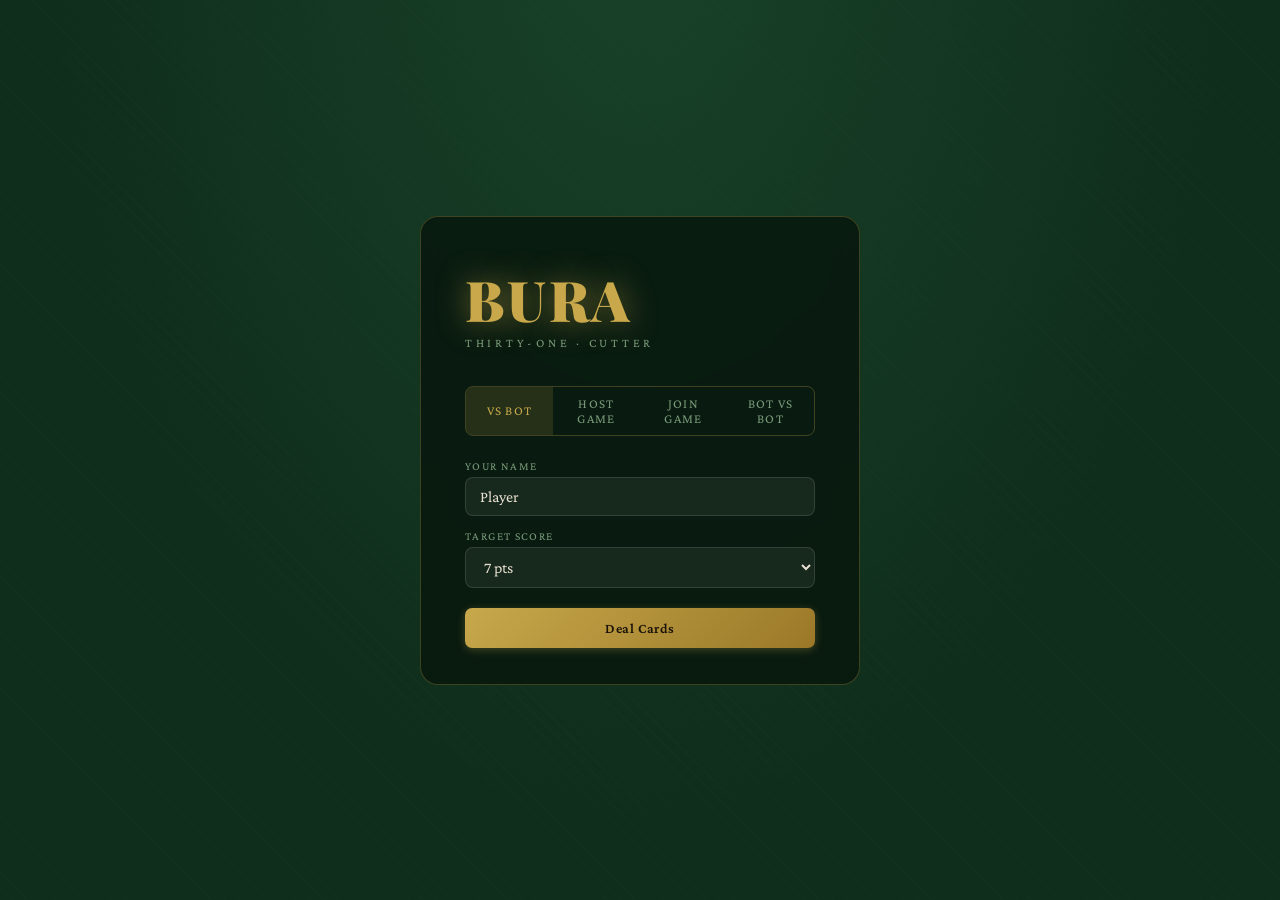
==== commit 39317e0f: "added bvb and some random fixes to animation" ====
--- a/index.html
+++ b/index.html
@@ -5,406 +5,7 @@
 <meta name="viewport" content="width=device-width, initial-scale=1.0">
 <title>BURA — Thirty-One</title>
 <link href="https://fonts.googleapis.com/css2?family=Playfair+Display:wght@400;700;900&family=Source+Code+Pro:wght@400;600&family=Crimson+Pro:ital,wght@0,400;0,600;1,400&display=swap" rel="stylesheet">
-<style>
-:root {
-  --felt:       #1a4a2e;
-  --felt-dark:  #0f2e1c;
-  --felt-mid:   #1e5535;
-  --cream:      #f5f0e8;
-  --card-bg:    #fffef8;
-  --gold:       #c8a84b;
-  --gold-dim:   #7a6228;
-  --red:        #c0392b;
-  --red-bright: #e74c3c;
-  --black-card: #1a1208;
-  --trump-glow: rgba(200,168,75,0.55);
-  --ui-bg:      rgba(8,24,14,0.88);
-  --ui-border:  rgba(200,168,75,0.28);
-  --text-light: #e8e0d0;
-  --text-dim:   #7a9a7a;
-  --anim-speed: 0.8s;
-}
-*{margin:0;padding:0;box-sizing:border-box;}
-body{
-  background:var(--felt-dark);
-  font-family:'Crimson Pro',Georgia,serif;
-  color:var(--text-light);
-  min-height:100vh;
-  overflow-x:hidden;
-  background-image:
-    radial-gradient(ellipse at 50% -10%, rgba(34,85,53,0.5) 0%, transparent 65%),
-    repeating-linear-gradient(45deg,transparent,transparent 9px,rgba(255,255,255,0.012) 9px,rgba(255,255,255,0.012) 10px);
-}
-
-/* ─── LOBBY ──────────────────────────────── */
-#lobby{display:flex;align-items:center;justify-content:center;min-height:100vh;padding:20px;}
-.lobby-box{
-  background:var(--ui-bg);
-  border:1px solid var(--ui-border);
-  border-radius:18px;
-  padding:44px 44px 36px;
-  max-width:440px;width:100%;
-  backdrop-filter:blur(12px);
-}
-.lobby-title{font-family:'Playfair Display',serif;font-size:3.5rem;font-weight:900;color:var(--gold);text-shadow:0 0 30px var(--trump-glow);letter-spacing:0.05em;}
-.lobby-sub{font-size:0.78rem;letter-spacing:0.3em;color:var(--text-dim);text-transform:uppercase;margin-bottom:36px;}
-.tabs{display:flex;gap:0;margin-bottom:24px;border-radius:8px;overflow:hidden;border:1px solid var(--ui-border);}
-.tab{flex:1;padding:9px;text-align:center;cursor:pointer;font-size:0.82rem;letter-spacing:0.1em;text-transform:uppercase;background:transparent;color:var(--text-dim);border:none;font-family:'Crimson Pro',serif;transition:all .2s;}
-.tab.active{background:rgba(200,168,75,0.15);color:var(--gold);}
-.field{margin-bottom:14px;}
-.field label{font-size:0.72rem;letter-spacing:0.12em;color:var(--text-dim);display:block;margin-bottom:5px;text-transform:uppercase;}
-.field input,.field select{
-  width:100%;background:rgba(255,255,255,0.06);
-  border:1px solid rgba(255,255,255,0.12);border-radius:8px;
-  padding:10px 14px;color:var(--text-light);
-  font-family:'Crimson Pro',serif;font-size:1rem;outline:none;
-  transition:border-color .2s;
-}
-.field input:focus,.field select:focus{border-color:var(--gold);}
-.field select option{background:#0f2e1c;}
-.room-waiting{
-  text-align:center;padding:20px 0;
-  display:none;
-}
-.room-code-display{
-  font-family:'Playfair Display',serif;font-size:3rem;
-  letter-spacing:0.3em;color:var(--gold);
-  margin:12px 0;text-shadow:0 0 20px var(--trump-glow);
-}
-.room-link{font-size:0.75rem;color:var(--text-dim);word-break:break-all;margin-bottom:16px;}
-.room-link a{color:var(--gold);text-decoration:none;}
-.spinner{display:inline-block;width:16px;height:16px;border:2px solid var(--text-dim);border-top-color:var(--gold);border-radius:50%;animation:spin .8s linear infinite;vertical-align:middle;margin-right:6px;}
-@keyframes spin{to{transform:rotate(360deg);}}
-
-/* ─── GAME UI ────────────────────────────── */
-#game-ui{display:none;max-width:960px;margin:0 auto;padding:8px 10px 16px;}
-
-header{
-  display:flex;justify-content:space-between;align-items:center;
-  padding:10px 14px;background:var(--ui-bg);
-  border:1px solid var(--ui-border);border-radius:10px;
-  margin-bottom:8px;backdrop-filter:blur(8px);
-}
-.logo{font-family:'Playfair Display',serif;font-size:1.6rem;font-weight:900;color:var(--gold);letter-spacing:0.1em;}
-.logo span{color:var(--text-dim);font-size:0.65rem;font-weight:400;letter-spacing:0.25em;display:block;margin-top:-2px;}
-.hdr-right{display:flex;gap:8px;align-items:center;}
-
-/* score bar */
-#score-bar{
-  display:flex;justify-content:center;align-items:center;gap:24px;
-  padding:6px 20px;background:var(--ui-bg);border:1px solid var(--ui-border);
-  border-radius:9px;margin-bottom:8px;
-}
-.score-entry{text-align:center;}
-.score-name{font-size:0.65rem;letter-spacing:0.15em;color:var(--text-dim);text-transform:uppercase;}
-.score-val{font-family:'Playfair Display',serif;font-size:2rem;color:var(--gold);line-height:1;transition:transform .3s;}
-.score-val.bump{transform:scale(1.4);}
-.score-sep{color:var(--text-dim);font-size:1.2rem;}
-.target-info{font-size:0.6rem;color:var(--text-dim);margin-top:2px;}
-
-/* trump strip */
-#trump-strip{
-  display:flex;align-items:center;justify-content:center;gap:10px;
-  padding:5px 14px;background:rgba(200,168,75,0.07);
-  border:1px solid var(--ui-border);border-radius:8px;margin-bottom:8px;
-  font-size:0.8rem;color:var(--text-dim);letter-spacing:0.1em;
-}
-.trump-suit-icon{font-size:1.3rem;}
-
-/* status banner */
-#status-banner{
-  padding:6px 14px;text-align:center;font-size:0.82rem;
-  border-radius:7px;margin-bottom:8px;display:none;
-  transition:all .3s;
-}
-#status-banner.visible{display:block;}
-#status-banner.info{background:rgba(200,168,75,0.1);border:1px solid rgba(200,168,75,0.3);color:var(--gold);}
-#status-banner.warn{background:rgba(231,76,60,0.12);border:1px solid rgba(231,76,60,0.3);color:var(--red-bright);}
-
-/* debug panel */
-#debug-panel{
-  display:none;background:rgba(0,0,0,0.75);border:1px solid #2a3a2a;
-  border-radius:8px;padding:10px 12px;margin-bottom:8px;
-  font-family:'Source Code Pro',monospace;font-size:0.68rem;color:#8a9a7a;
-}
-#debug-panel.visible{display:block;}
-#debug-panel h4{color:#e8c55a;margin-bottom:8px;}
-.dbg-grid{display:grid;grid-template-columns:repeat(4,1fr);gap:6px;margin-bottom:8px;}
-.dbg-cell label{display:block;color:#4a7a4a;font-size:0.62rem;margin-bottom:2px;}
-.dbg-hand{margin-bottom:5px;}
-.dbg-hand label{color:#4a7a4a;font-size:0.62rem;}
-.dcard{display:inline-block;background:#0a1a0a;border:1px solid #2a4a2a;padding:1px 5px;border-radius:3px;margin:1px;}
-.dcard.trump{border-color:#c8a84b;color:#c8a84b;}
-.dbg-log{color:#3a6a3a;font-size:0.63rem;max-height:80px;overflow-y:auto;margin-top:6px;white-space:pre-wrap;}
-
-/* ─── TABLE AREA ─────────────────────────── */
-#table-area{
-  background:var(--felt);border-radius:14px;
-  border:1.5px solid rgba(200,168,75,0.15);
-  padding:14px 16px;margin-bottom:8px;
-  min-height:200px;display:flex;align-items:center;justify-content:center;
-  position:relative;
-  box-shadow:inset 0 2px 24px rgba(0,0,0,0.45),0 3px 12px rgba(0,0,0,0.3);
-  overflow:hidden;
-}
-
-/* deck widget */
-#deck-widget{
-  position:absolute;right:18px;top:50%;transform:translateY(-50%);
-  display:flex;flex-direction:column;align-items:center;gap:5px;
-}
-.deck-stack{position:relative;width:64px;height:90px;}
-.deck-back{
-  position:absolute;width:62px;height:88px;
-  background:linear-gradient(135deg,#2a1a6e,#160a44);
-  border:1.5px solid var(--gold-dim);border-radius:6px;
-  box-shadow:1px 1px 0 rgba(0,0,0,0.4);
-}
-.deck-back:nth-child(1){top:3px;left:3px;}
-.deck-back:nth-child(2){top:1px;left:1px;}
-.deck-back:nth-child(3){top:0;left:0;}
-.deck-back::after{
-  content:'★';position:absolute;top:50%;left:50%;transform:translate(-50%,-50%);
-  color:rgba(200,168,75,0.3);font-size:1.4rem;
-}
-.deck-count-label{font-size:0.65rem;color:var(--text-dim);}
-#trump-card-in-deck{
-  position:absolute;right:90px;top:50%;transform:translateY(-50%) rotate(-90deg);
-}
-
-/* played cards zone */
-#played-zone{
-  display:flex;flex-direction:column;align-items:center;gap:8px;
-  min-width:200px;
-}
-.zone-label{
-  font-size:0.65rem;letter-spacing:0.2em;text-transform:uppercase;
-  color:var(--text-dim);transition:color .3s;
-}
-.zone-label.maliutka{color:var(--red-bright);animation:pulseRed 1s ease infinite;}
-@keyframes pulseRed{0%,100%{opacity:1;}50%{opacity:0.5;}}
-
-.played-row{display:flex;gap:8px;justify-content:center;min-height:100px;align-items:center;}
-
-/* ─── CARDS ──────────────────────────────── */
-.card{
-  width:78px;height:110px;
-  background:var(--card-bg);border:1.5px solid #d0c4a8;border-radius:8px;
-  display:flex;flex-direction:column;justify-content:space-between;
-  padding:5px;cursor:pointer;
-  box-shadow:2px 3px 8px rgba(0,0,0,0.45);
-  transition:transform var(--anim-speed) cubic-bezier(.175,.885,.32,1.275),
-             box-shadow var(--anim-speed) ease;
-  position:relative;user-select:none;flex-shrink:0;
-}
-.card:hover:not(.no-hover){transform:translateY(-8px) scale(1.03);box-shadow:2px 10px 20px rgba(0,0,0,0.5);}
-.card.selected{
-  transform:translateY(-14px) scale(1.04)!important;
-  box-shadow:0 0 0 2.5px var(--gold),2px 14px 24px rgba(0,0,0,0.55)!important;
-  background:#fffef0;
-}
-.card.trump-glow{
-  box-shadow:0 0 0 1.5px var(--gold),0 0 14px var(--trump-glow),2px 3px 8px rgba(0,0,0,0.4);
-}
-.card.trump-glow.selected{
-  box-shadow:0 0 0 2.5px var(--gold),0 0 20px var(--trump-glow),2px 14px 24px rgba(0,0,0,0.55)!important;
-}
-.card.no-hover{cursor:default;}
-.card.face-down{
-  background:linear-gradient(135deg,#2a1a6e,#160a44);
-  border-color:var(--gold-dim);cursor:default;
-}
-.card.face-down::after{
-  content:'★';position:absolute;top:50%;left:50%;transform:translate(-50%,-50%);
-  color:rgba(200,168,75,0.3);font-size:1.6rem;
-}
-
-.cc{display:flex;flex-direction:column;align-items:center;line-height:1.1;}
-.cc .rank{font-family:'Playfair Display',serif;font-size:1.05rem;font-weight:700;}
-.cc .sym{font-size:.85rem;}
-.card-mid{font-size:1.9rem;text-align:center;flex:1;display:flex;align-items:center;justify-content:center;}
-.cc.bot{transform:rotate(180deg);}
-.red{color:var(--red);}
-.blk{color:var(--black-card);}
-
-/* card deal animation */
-/* card deal animation — slides in from deck position (right side) */
-@keyframes dealFromDeck{
-  0%  { opacity:0; transform:translateX(220px) translateY(-80px) rotate(18deg) scale(0.65); }
-  60% { opacity:1; transform:translateX(-8px) translateY(4px) rotate(-1deg) scale(1.04); }
-  100%{ opacity:1; transform:none; }
-}
-/* card appearing in hand from draw */
-@keyframes cardAppear{
-  0%  { opacity:0; transform:translateY(-18px) scale(0.88); }
-  65% { opacity:1; transform:translateY(3px) scale(1.03); }
-  100%{ opacity:1; transform:none; }
-}
-/* card sliding onto table — from player's hand area downward */
-@keyframes cardToTable{
-  0%  { opacity:0; transform:translateY(-40px) scale(0.78) rotate(-4deg); }
-  55% { opacity:1; transform:translateY(6px) scale(1.06) rotate(1deg); }
-  100%{ opacity:1; transform:none; }
-}
-/* score bump */
-@keyframes scoreBump{
-  0%  { transform:scale(1); }
-  40% { transform:scale(1.55); color:var(--gold); }
-  100%{ transform:scale(1); }
-}
-.deal-anim  { animation:dealFromDeck  0.8s cubic-bezier(.22,.68,0,1.2) both; }
-.appear-anim{ animation:cardAppear    0.6s cubic-bezier(.22,.68,0,1.2) both; }
-.table-anim { animation:cardToTable   0.65s cubic-bezier(.22,.68,0,1.2) both; }
-
-/* ─── PLAYER ZONES ───────────────────────── */
-.player-zone{
-  background:var(--ui-bg);border:1px solid var(--ui-border);
-  border-radius:11px;padding:10px 14px;margin-bottom:8px;
-  transition:border-color .3s,box-shadow .3s;
-  position:relative;
-}
-.player-zone.active-turn{
-  border-color:rgba(200,168,75,0.6);
-  box-shadow:0 0 0 1px rgba(200,168,75,0.2),0 0 18px rgba(200,168,75,0.08);
-}
-.zone-header{display:flex;justify-content:space-between;align-items:center;margin-bottom:9px;}
-.zone-name{font-family:'Playfair Display',serif;font-size:0.95rem;font-weight:700;color:var(--text-light);}
-.active-pill{
-  background:var(--gold);color:var(--black-card);
-  font-size:0.58rem;font-weight:700;padding:2px 8px;border-radius:20px;
-  letter-spacing:0.12em;text-transform:uppercase;
-  animation:pulseGold 1.5s ease infinite;
-}
-@keyframes pulseGold{0%,100%{opacity:1;}50%{opacity:0.6;}}
-.pile-info{font-size:0.7rem;color:var(--text-dim);display:flex;align-items:center;gap:6px;}
-.pile-info .kp{color:var(--gold);}
-.pile-info .hid{color:var(--text-dim);font-style:italic;}
-.tip-icon-btn{
-  background:none;border:none;cursor:pointer;font-size:0.9rem;
-  opacity:0.5;transition:opacity .2s, transform .2s;padding:0 2px;
-  line-height:1;
-}
-.tip-icon-btn:hover{opacity:1;transform:scale(1.2);}
-.tip-icon-btn.active{opacity:1;filter:drop-shadow(0 0 4px var(--gold));}
-/* tip popup anchored below player zone */
-.tip-popup{
-  position:absolute;left:14px;right:14px;bottom:calc(100% + 6px);
-  background:rgba(8,24,14,0.97);border:1px solid var(--ui-border);
-  border-radius:9px;padding:10px 14px;font-size:0.8rem;
-  color:var(--text-light);animation:cardAppear .3s ease both;
-  line-height:1.85;z-index:10;box-shadow:0 6px 24px rgba(0,0,0,0.6);
-}
-.tip-popup .tl{color:var(--gold);}
-.tip-popup .tw{color:#7ec89a;}
-.tip-popup .tx{color:var(--red-bright);}
-.tip-popup::after{
-  content:'';position:absolute;left:20px;top:100%;
-  border:6px solid transparent;border-top-color:var(--ui-border);
-}
-.hand-row{display:flex;gap:7px;flex-wrap:wrap;min-height:112px;align-items:flex-end;}
-
-/* ─── ACTION PANEL ───────────────────────── */
-#action-panel{
-  background:var(--ui-bg);border:1px solid var(--ui-border);
-  border-radius:11px;padding:12px 14px;margin-bottom:8px;
-}
-.action-title{font-size:0.65rem;letter-spacing:0.2em;text-transform:uppercase;color:var(--text-dim);margin-bottom:8px;}
-.action-msg{font-size:1rem;color:var(--text-light);margin-bottom:10px;min-height:1.4em;line-height:1.5;}
-.action-msg .hl{color:var(--gold);font-weight:600;}
-.action-msg .warn{color:var(--red-bright);font-weight:600;}
-.btn-row{display:flex;gap:8px;flex-wrap:wrap;align-items:center;}
-
-/* stake inline */
-.stake-info{
-  display:inline-flex;align-items:center;gap:6px;
-  background:rgba(200,168,75,0.1);border:1px solid rgba(200,168,75,0.25);
-  border-radius:6px;padding:3px 10px;font-size:0.8rem;color:var(--text-dim);
-  margin-right:4px;
-}
-.stake-info .sv{font-family:'Playfair Display',serif;font-size:1.2rem;color:var(--gold);font-weight:700;}
-.stake-pending{color:var(--red-bright);}
-
-/* ─── BUTTONS ────────────────────────────── */
-.btn{
-  font-family:'Crimson Pro',serif;font-size:0.88rem;font-weight:600;
-  padding:8px 17px;border:none;border-radius:7px;cursor:pointer;
-  transition:all .15s;letter-spacing:0.04em;white-space:nowrap;
-}
-.btn:disabled{opacity:.3;cursor:not-allowed;transform:none!important;}
-.btn:hover:not(:disabled){transform:translateY(-1px);}
-.btn:active:not(:disabled){transform:translateY(0);}
-.btn-gold{background:linear-gradient(135deg,#c8a84b,#9a7828);color:var(--black-card);box-shadow:0 2px 8px rgba(200,168,75,0.3);}
-.btn-gold:hover:not(:disabled){box-shadow:0 4px 14px rgba(200,168,75,0.5);}
-.btn-green{background:linear-gradient(135deg,#2e7d52,#1a5234);color:var(--cream);border:1px solid rgba(200,168,75,0.2);}
-.btn-red{background:linear-gradient(135deg,#c0392b,#8b1a10);color:var(--cream);}
-.btn-ghost{background:transparent;color:var(--text-dim);border:1px solid rgba(255,255,255,0.14);}
-.btn-ghost:hover:not(:disabled){color:var(--text-light);border-color:rgba(255,255,255,0.28);}
-.btn-sm{font-size:0.76rem;padding:5px 11px;}
-/* tip styles moved to pile-info section */
-
-/* ─── ROUND MODAL ────────────────────────── */
-#round-modal{
-  position:fixed;inset:0;background:rgba(0,0,0,0.72);
-  display:none;align-items:center;justify-content:center;
-  z-index:100;backdrop-filter:blur(5px);
-}
-#round-modal.visible{display:flex;}
-.modal-box{
-  background:var(--felt-dark);border:1px solid var(--ui-border);
-  border-radius:16px;padding:36px 44px;max-width:400px;width:92%;
-  text-align:center;box-shadow:0 24px 64px rgba(0,0,0,0.75);
-  animation:cardAppear .4s ease both;
-}
-.modal-title{font-family:'Playfair Display',serif;font-size:2rem;font-weight:900;margin-bottom:8px;}
-.modal-title.win{color:var(--gold);}
-.modal-title.lose{color:var(--red-bright);}
-.modal-sub{font-size:.95rem;color:var(--text-dim);margin-bottom:20px;line-height:1.5;}
-.modal-scores{display:flex;justify-content:center;gap:20px;margin-bottom:24px;}
-.ms-entry{text-align:center;}
-.ms-name{font-size:.65rem;color:var(--text-dim);letter-spacing:.1em;}
-.ms-val{font-family:'Playfair Display',serif;font-size:2.2rem;color:var(--gold);}
-
-/* ─── TOAST ──────────────────────────────── */
-#toasts{position:fixed;top:14px;left:50%;transform:translateX(-50%);z-index:999;display:flex;flex-direction:column;gap:6px;pointer-events:none;}
-.toast{
-  background:rgba(8,24,14,0.96);border:1px solid var(--ui-border);
-  border-radius:8px;padding:9px 18px;font-size:.82rem;color:var(--text-light);
-  text-align:center;animation:cardAppear .3s ease both;
-  backdrop-filter:blur(8px);min-width:200px;
-}
-.toast.error{border-color:rgba(192,57,43,.6);color:#e8887e;}
-.toast.win{border-color:rgba(200,168,75,.6);color:var(--gold);}
-.toast.info{border-color:rgba(46,125,82,.5);color:#7ec89a;}
-
-/* round info footer */
-#round-info{text-align:center;font-size:.65rem;color:var(--text-dim);padding:3px;letter-spacing:.1em;}
-
-/* ─── ACTION LOG ─────────────────────────── */
-#action-log{
-  background:var(--ui-bg);border:1px solid var(--ui-border);
-  border-radius:9px;padding:8px 12px;margin-bottom:8px;
-  max-height:72px;overflow-y:auto;
-  font-size:0.75rem;color:var(--text-dim);
-  scroll-behavior:smooth;
-}
-.log-entry{padding:1px 0;border-bottom:1px solid rgba(255,255,255,0.04);}
-.log-entry:last-child{border-bottom:none;color:var(--text-light);}
-.log-entry .le-type{color:var(--gold);margin-right:5px;}
-
-/* ─── WAITING / LOBBY UI ─────────────────── */
-#waiting-screen{
-  display:none;text-align:center;padding:40px 20px;
-}
-.wait-code{font-family:'Playfair Display',serif;font-size:3rem;color:var(--gold);letter-spacing:.3em;text-shadow:0 0 20px var(--trump-glow);}
-.wait-link{font-size:.75rem;color:var(--text-dim);word-break:break-all;margin:8px 0 20px;}
-
-/* responsive */
-@media(max-width:580px){
-  .card{width:64px;height:90px;}
-  .card-mid{font-size:1.5rem;}
-  .cc .rank{font-size:.9rem;}
-}
-</style>
+<link rel="stylesheet" href="/css/style.css">
 </head>
 <body>
 
@@ -421,17 +22,17 @@
   </div>
 </div>
 
-<!-- ─── LOBBY ─────────────────────────────── -->
+<!-- ─── LOBBY ──────────────────────────────── -->
 <div id="lobby">
   <div class="lobby-box">
     <div class="lobby-title">BURA</div>
     <div class="lobby-sub">Thirty-One · Cutter</div>
 
-    <!-- Mode tabs -->
     <div class="tabs">
-      <button class="tab active" id="tab-hvb" onclick="switchTab('hvb')">vs Bot</button>
-      <button class="tab" id="tab-create" onclick="switchTab('create')">Host Game</button>
-      <button class="tab" id="tab-join" onclick="switchTab('join')">Join Game</button>
+      <button class="tab active" id="tab-hvb"    onclick="switchTab('hvb')">vs Bot</button>
+      <button class="tab"        id="tab-create" onclick="switchTab('create')">Host Game</button>
+      <button class="tab"        id="tab-join"   onclick="switchTab('join')">Join Game</button>
+      <button class="tab"        id="tab-bvb"    onclick="switchTab('bvb')">Bot vs Bot</button>
     </div>
 
     <!-- HvB -->
@@ -439,7 +40,10 @@
       <div class="field"><label>Your Name</label><input id="lb-name-hvb" value="Player" maxlength="20"></div>
       <div class="field">
         <label>Target Score</label>
-        <select id="lb-target-hvb"><option value="7" selected>7 pts</option><option value="11">11 pts</option></select>
+        <select id="lb-target-hvb">
+          <option value="7" selected>7 pts</option>
+          <option value="11">11 pts</option>
+        </select>
       </div>
       <button class="btn btn-gold" style="width:100%;padding:12px;margin-top:6px;" onclick="startHvB()">Deal Cards</button>
     </div>
@@ -449,10 +53,12 @@
       <div class="field"><label>Your Name</label><input id="lb-name-host" value="Host" maxlength="20"></div>
       <div class="field">
         <label>Target Score</label>
-        <select id="lb-target-host"><option value="7" selected>7 pts</option><option value="11">11 pts</option></select>
+        <select id="lb-target-host">
+          <option value="7" selected>7 pts</option>
+          <option value="11">11 pts</option>
+        </select>
       </div>
       <button class="btn btn-gold" style="width:100%;padding:12px;margin-top:6px;" onclick="createRoom()">Create Room</button>
-      <!-- waiting display -->
       <div class="room-waiting" id="room-waiting">
         <div style="font-size:.75rem;color:var(--text-dim);margin-bottom:4px;">ROOM CODE</div>
         <div class="room-code-display" id="room-code-display"></div>
@@ -464,8 +70,34 @@
     <!-- Join -->
     <div id="tab-join-content" style="display:none;">
       <div class="field"><label>Your Name</label><input id="lb-name-guest" value="Guest" maxlength="20"></div>
-      <div class="field"><label>Room Code</label><input id="lb-room-code" placeholder="ABCDEF" maxlength="6" style="text-transform:uppercase;letter-spacing:.2em;font-size:1.2rem;text-align:center;"></div>
+      <div class="field">
+        <label>Room Code</label>
+        <input id="lb-room-code" placeholder="ABCDEF" maxlength="6"
+               style="text-transform:uppercase;letter-spacing:.2em;font-size:1.2rem;text-align:center;">
+      </div>
       <button class="btn btn-gold" style="width:100%;padding:12px;margin-top:6px;" onclick="joinRoom()">Join Game</button>
+    </div>
+
+    <!-- BvB -->
+    <div id="tab-bvb-content" style="display:none;">
+      <div class="field">
+        <label>Target Score</label>
+        <select id="lb-target-bvb">
+          <option value="7" selected>7 pts</option>
+          <option value="11">11 pts</option>
+        </select>
+      </div>
+      <div class="field">
+        <label>Speed</label>
+        <select id="lb-bvb-speed">
+          <option value="0"    selected>Manual (click to step)</option>
+          <option value="500"  >Slow (0.5s per step)</option>
+          <option value="200"  >Normal (0.2s per step)</option>
+          <option value="50"   >Fast (0.05s per step)</option>
+          <option value="instant">Instant (no animation)</option>
+        </select>
+      </div>
+      <button class="btn btn-gold" style="width:100%;padding:12px;margin-top:6px;" onclick="startBvB()">Watch Game</button>
     </div>
   </div>
 </div>
@@ -484,16 +116,16 @@
   <div id="score-bar">
     <div class="score-entry">
       <div class="score-name" id="sn0">Player</div>
-      <div class="score-val" id="sv0">0</div>
+      <div class="score-val"  id="sv0">0</div>
     </div>
     <div class="score-sep">vs</div>
     <div class="score-entry">
       <div class="score-name" id="sn1">Bot</div>
-      <div class="score-val" id="sv1">0</div>
+      <div class="score-val"  id="sv1">0</div>
     </div>
     <div class="score-entry">
       <div class="score-name">Target</div>
-      <div class="score-val" id="sv-target">7</div>
+      <div class="score-val"  id="sv-target">7</div>
       <div class="target-info">points</div>
     </div>
   </div>
@@ -522,6 +154,8 @@
     <div class="dbg-hand"><label>P2 PILE: </label><span id="dbg-p2p"></span></div>
     <div class="dbg-hand"><label>DECK TOP5: </label><span id="dbg-deck"></span></div>
     <div class="dbg-log" id="dbg-log"></div>
+    <!-- Developer hand editor — rendered by dev_tools.js -->
+    <div id="dev-hand-editor"></div>
   </div>
 
   <!-- Action Log -->
@@ -575,969 +209,27 @@
     <div class="btn-row" id="action-btns"></div>
   </div>
 
-  <div id="round-info">ROUND <span id="round-num">0</span> · STAKE <span id="stake-num">1</span></div>
+  <div id="round-info">
+    ROUND <span id="round-num">0</span> · STAKE <span id="stake-num">1</span>
+  </div>
 </div>
 
+<!--
+  Scripts — load order matters. Each file depends only on files above it.
+  See ARCHITECTURE.md for the full dependency map.
+-->
+<script src="/js/state.js"></script>           <!-- Global State object + constants      -->
+<script src="/js/utils.js"></script>           <!-- toast, api, logAction, ROOM helpers  -->
+<script src="/js/animations.js"></script>      <!-- Card movement animations             -->
+<script src="/js/cards.js"></script>           <!-- Card HTML builder + selection logic  -->
+<script src="/js/render.js"></script>          <!-- DOM rendering (zones, table, trump)  -->
+<script src="/js/actions_render.js"></script>  <!-- Action panel UI + pass mode          -->
+<script src="/js/dev_tools.js"></script>       <!-- Dev hand editor (debug mode only)    -->
+<script src="/js/stake_actions.js"></script>   <!-- Stake raise / accept / decline       -->
+<script src="/js/game_actions.js"></script>    <!-- Play / cut / pass / calculate        -->
+<script src="/js/lobby.js"></script>           <!-- Lobby, rooms, polling, keyboard      -->
 <script>
-'use strict';
-// ─────────────────────────────────────────────
-// STATE
-// ─────────────────────────────────────────────
-let roomId = null;
-let myPlayerIdx = 0;   // 0 = host/solo, 1 = guest in HvH
-let gameMode = 'hvb';  // 'hvb' or 'hvh'
-let gameState = null;
-let prevState = null;
-let selectedCards = [];
-let passModeActive = false;
-let passCount = 0;
-let debugMode = false;
-let pollTimer = null;
-let showTip = false;
-let modalShown = false; // prevent modal re-trigger on re-render
-
-// ─────────────────────────────────────────────
-// UTILS
-// ─────────────────────────────────────────────
-const SUIT_SYM = {hearts:'♥',diamonds:'♦',clubs:'♣',spades:'♠'};
-const suit_sym = s => SUIT_SYM[s] || s;
-const is_red = s => s === 'hearts' || s === 'diamonds';
-const color_cls = s => is_red(s) ? 'red' : 'blk';
-
-function toast(msg, type='info', dur=3000) {
-  const el = document.createElement('div');
-  el.className = `toast ${type}`;
-  el.textContent = msg;
-  document.getElementById('toasts').appendChild(el);
-  setTimeout(() => el.remove(), dur);
-}
-
-function setStatus(msg, type='info') {
-  const el = document.getElementById('status-banner');
-  el.textContent = msg;
-  el.className = msg ? `visible ${type}` : '';
-}
-
-function logAction(text) {
-  const log = document.getElementById('action-log');
-  const entry = document.createElement('div');
-  entry.className = 'log-entry';
-  entry.innerHTML = text;
-  log.appendChild(entry);
-  log.scrollTop = log.scrollHeight;
-  // Keep only last 20 entries
-  while (log.children.length > 20) log.removeChild(log.firstChild);
-}
-
-async function api(path, body=null) {
-  const opts = { headers: {'Content-Type':'application/json'} };
-  if (body !== null) { opts.method = 'POST'; opts.body = JSON.stringify(body); }
-  else opts.method = 'GET';
-  try {
-    const res = await fetch(path, opts);
-    const data = await res.json();
-    if (!data.success) { toast(data.error || 'Error', 'error'); return null; }
-    return data;
-  } catch(e) {
-    toast('Network error', 'error');
-    return null;
-  }
-}
-
-const ROOM = p => `/api/room/${roomId}/${p}`;
-
-// ─────────────────────────────────────────────
-// LOBBY TABS
-// ─────────────────────────────────────────────
-function switchTab(tab) {
-  ['hvb','create','join'].forEach(t => {
-    document.getElementById(`tab-${t}`).classList.toggle('active', t===tab);
-    document.getElementById(`tab-${t}-content`).style.display = t===tab ? '' : 'none';
-  });
-}
-
-// ─────────────────────────────────────────────
-// GAME START FLOWS
-// ─────────────────────────────────────────────
-async function startHvB() {
-  const name = document.getElementById('lb-name-hvb').value.trim() || 'Player';
-  const target = document.getElementById('lb-target-hvb').value;
-  gameMode = 'hvb';
-  myPlayerIdx = 0;
-  const data = await api('/api/create_room', {player_name:name, mode:'hvb', target_score:target});
-  if (!data) return;
-  roomId = data.room_id;
-  enterGame(data);
-}
-
-async function createRoom() {
-  const name = document.getElementById('lb-name-host').value.trim() || 'Host';
-  const target = document.getElementById('lb-target-host').value;
-  gameMode = 'hvh';
-  myPlayerIdx = 0;
-  const data = await api('/api/create_room', {player_name:name, mode:'hvh', target_score:target});
-  if (!data) return;
-  roomId = data.room_id;
-
-  // Show waiting UI
-  document.getElementById('room-code-display').textContent = data.room_id;
-  document.getElementById('room-link-display').innerHTML =
-    `Share: <a href="${data.join_link}" target="_blank">${data.join_link}</a>`;
-  document.getElementById('room-waiting').style.display = 'block';
-  document.querySelector('#tab-create-content .btn').disabled = true;
-
-  // Poll for guest joining
-  const waitPoll = setInterval(async () => {
-    const st = await api(`/api/room/${roomId}/status`);
-    if (st && st.is_full) {
-      clearInterval(waitPoll);
-      // Fetch initial state
-      const stData = await api(ROOM(`state?perspective=${myPlayerIdx}`));
-      if (stData && stData.state) {
-        gameState = stData.state;
-        enterGame({room_id: roomId});
-      }
-    }
-  }, 1200);
-}
-
-async function joinRoom() {
-  const name = document.getElementById('lb-name-guest').value.trim() || 'Guest';
-  let code = document.getElementById('lb-room-code').value.toUpperCase().trim();
-  if (!code) { toast('Enter a room code', 'error'); return; }
-  gameMode = 'hvh';
-  myPlayerIdx = 1;
-  const data = await api('/api/join_room', {player_name:name, room_id:code});
-  if (!data) return;
-  roomId = data.room_id;
-  enterGame(data);
-}
-
-function enterGame(data) {
-  document.getElementById('lobby').style.display = 'none';
-  document.getElementById('game-ui').style.display = 'block';
-  selectedCards = [];
-  passModeActive = false;
-  modalShown = false;
-  document.getElementById('action-log').innerHTML = '';
-
-  // Auto-start round for HvB (game is already started by server)
-  if (gameMode === 'hvb') {
-    refreshState();
-  } else {
-    // For HvH, start round
-    startRoundAfterJoin();
-  }
-
-  // Start polling for HvH multiplayer
-  if (gameMode === 'hvh') {
-    startPolling();
-  }
-}
-
-async function startRoundAfterJoin() {
-  const data = await api(ROOM('start_round'), {player_idx: myPlayerIdx});
-  if (data && data.state) { gameState = data.state; render(); }
-}
-
-function showLobby() {
-  stopPolling();
-  document.getElementById('lobby').style.display = 'flex';
-  document.getElementById('game-ui').style.display = 'none';
-  // Reset room-waiting UI
-  document.getElementById('room-waiting').style.display = 'none';
-  const createBtn = document.querySelector('#tab-create-content .btn');
-  if (createBtn) createBtn.disabled = false;
-  roomId = null;
-  gameState = null;
-  selectedCards = [];
-  modalShown = false;
-}
-
-// ─────────────────────────────────────────────
-// URL-BASED JOIN (for shareable links /join/CODE)
-// ─────────────────────────────────────────────
-function checkUrlJoin() {
-  const m = window.location.pathname.match(/^\/join\/([A-Z]{6})$/i);
-  if (m) {
-    const code = m[1].toUpperCase();
-    switchTab('join');
-    document.getElementById('lb-room-code').value = code;
-  }
-}
-
-// ─────────────────────────────────────────────
-// POLLING (HvH multiplayer)
-// ─────────────────────────────────────────────
-function startPolling() {
-  stopPolling();
-  pollTimer = setInterval(async () => {
-    if (!roomId || !gameState) return;
-    const phase = gameState?.phase;
-    // Don't poll if it's my turn (I'll get state from my own actions)
-    const isMyTurn = (phase === 'playing' && gameState.active_player_idx === myPlayerIdx)
-                  || (phase === 'stakes' && gameState.stake_offerer_idx !== myPlayerIdx)
-                  || ((phase === 'cutting' || phase === 'forced_cut') && gameState.playing_player_idx === myPlayerIdx)
-                  || (phase === 'calculating' && gameState.calculator_idx === myPlayerIdx);
-    if (isMyTurn) return;
-    if (phase === 'round_over' || phase === 'game_over') return;
-
-    await refreshState(false); // silent refresh
-  }, 1200);
-}
-
-function stopPolling() {
-  if (pollTimer) { clearInterval(pollTimer); pollTimer = null; }
-}
-
-// ─────────────────────────────────────────────
-// STATE REFRESH
-// ─────────────────────────────────────────────
-async function refreshState(withRender=true) {
-  if (!roomId) return;
-  const debug = debugMode ? '&debug=true' : '';
-  const data = await api(ROOM(`state?perspective=${myPlayerIdx}${debug}`));
-  if (data && data.state) {
-    prevState = gameState;
-    gameState = data.state;
-    if (withRender) render();
-  }
-}
-
-// ─────────────────────────────────────────────
-// RENDER
-// ─────────────────────────────────────────────
-function render() {
-  if (!gameState) return;
-  const s = gameState;
-
-  // Scores
-  document.getElementById('sn0').textContent = s.players[0].name;
-  document.getElementById('sn1').textContent = s.players[1].name;
-  updateScore(0, s.players[0].game_score);
-  updateScore(1, s.players[1].game_score);
-  document.getElementById('sv-target').textContent = s.target_score;
-  document.getElementById('round-num').textContent = s.round_number;
-  document.getElementById('stake-num').textContent = s.current_stake;
-
-  // Trump
-  renderTrump(s);
-
-  // Zones
-  renderZone(0, s);
-  renderZone(1, s);
-
-  // Table
-  renderTable(s);
-
-  // Action panel
-  renderActions(s);
-
-  // Debug
-  if (debugMode) renderDebug(s);
-
-  // Modal
-  if ((s.phase === 'round_over' || s.phase === 'game_over') && !modalShown) {
-    modalShown = true;
-    setTimeout(() => showRoundModal(s), 400);
-  }
-  if (s.phase !== 'round_over' && s.phase !== 'game_over') {
-    modalShown = false;
-  }
-}
-
-let prevScores = [0, 0];
-function updateScore(idx, val) {
-  const el = document.getElementById(`sv${idx}`);
-  el.textContent = val;
-  if (val !== prevScores[idx]) {
-    prevScores[idx] = val;
-    el.classList.add('bump');
-    setTimeout(() => el.classList.remove('bump'), 350);
-  }
-}
-
-function renderTrump(s) {
-  const suit = s.trump_suit;
-  const card = s.trump_card;
-  const sym = suit ? suit_sym(suit) : '—';
-  const cls = suit ? color_cls(suit) : '';
-  document.getElementById('trump-icon').innerHTML = suit
-    ? `<span class="${cls}">${sym}</span>` : '—';
-  document.getElementById('trump-card-text').textContent = card
-    ? `${card.rank}${sym}` : '—';
-  document.getElementById('deck-count-text').textContent = `${s.deck.size} left`;
-  document.getElementById('deck-count-widget').textContent = s.deck.size;
-  document.getElementById('deck-stack').style.opacity = s.deck.size > 0 ? '1' : '0.3';
-
-  // Trump card shown sideways in deck
-  const tc = document.getElementById('trump-card-in-deck');
-  if (card) {
-    tc.innerHTML = buildCard(card, false, false, true);
-  } else {
-    tc.innerHTML = '';
-  }
-}
-
-function renderZone(idx, s) {
-  const player = s.players[idx];
-  const isMe = idx === myPlayerIdx;
-  const isActive = s.active_player_idx === idx && s.phase === 'playing';
-
-  document.getElementById(`zone-name-${idx}`).textContent = player.name;
-  document.getElementById(`zone-${idx}`).classList.toggle('active-turn', isActive);
-
-  // Active pill
-  const pill = document.getElementById(`active-pill-${idx}`);
-  pill.innerHTML = isActive ? '<span class="active-pill">YOUR TURN</span>' : '';
-
-  // Pile info — update text content preserving the tip icon button
-  const pi = document.getElementById(`pile-info-${idx}`);
-  let pileText = '';
-  if (isMe || debugMode) {
-    const known = player.known_pile_points;
-    const hc = player.hidden_card_count;
-    const hmin = player.hidden_min_points;
-    const hmax = player.hidden_max_points;
-    pileText = `<span class="kp">${known}pts known</span>`;
-    if (hc > 0) pileText += ` + <span class="hid">${hc} hidden (${hmin}–${hmax})</span>`;
-    pileText += ` (${player.pile_count} cards)`;
-    if (debugMode && player.pile_points !== null) {
-      pileText += ` <span style="color:var(--gold)">[TRUE: ${player.pile_points}]</span>`;
-    }
-  } else {
-    pileText = `${player.pile_count} cards`;
-  }
-  // Only update text nodes, keep the tip button intact (it's only in zone-0)
-  if (idx === myPlayerIdx) {
-    // Replace everything except the tip button
-    const tipBtn = pi.querySelector('.tip-icon-btn');
-    pi.innerHTML = pileText;
-    if (tipBtn) pi.appendChild(tipBtn);
-  } else {
-    pi.innerHTML = pileText;
-  }
-
-  // Hand
-  const container = document.getElementById(`hand-${idx}`);
-  const canSelect = isMe && canSelectCards(s);
-  renderHandCards(container, player.hand, canSelect, idx, s);
-}
-
-function canSelectCards(s) {
-  const phase = s.phase;
-  // Can select cards to play during stakes (playing cards auto-starts play)
-  if (phase === 'stakes' && s.stake_offerer_idx !== myPlayerIdx) return true;
-  if (phase === 'playing' && s.active_player_idx === myPlayerIdx) return true;
-  if ((phase === 'cutting' || phase === 'forced_cut') && s.playing_player_idx !== myPlayerIdx) return true;
-  if (passModeActive) return true;
-  return false;
-}
-
-let prevHandKeys = ['', ''];
-function renderHandCards(container, hand, canSelect, playerIdx, s) {
-  // Only re-render if hand actually changed (prevents flicker/deselect on poll)
-  const key = JSON.stringify(hand.map(c => c.id || c.hidden));
-  if (key === prevHandKeys[playerIdx] && !debugMode) {
-    // Still need to update selection highlights
-    container.querySelectorAll('.card').forEach(el => {
-      const cid = el.dataset.id;
-      if (!cid) return;
-      el.classList.toggle('selected', selectedCards.includes(cid));
-    });
-    return;
-  }
-  prevHandKeys[playerIdx] = key;
-
-  const wasEmpty = container.children.length === 0;
-  container.innerHTML = '';
-
-  if (!hand || hand.length === 0) {
-    container.innerHTML = `<span style="color:var(--text-dim);font-size:.8rem;font-style:italic;align-self:center;">No cards</span>`;
-    return;
-  }
-
-  hand.forEach((card, i) => {
-    const isSel = card.id && selectedCards.includes(card.id);
-    const isTrump = s.trump_suit && card.suit === s.trump_suit;
-    const html = buildCard(card, isSel, canSelect, false, isTrump);
-    const wrapper = document.createElement('div');
-    wrapper.innerHTML = html;
-    const el = wrapper.firstElementChild;
-    if (wasEmpty) {
-      el.style.animationDelay = `${i * 0.07}s`;
-      el.classList.add('deal-anim');
-    }
-    if (card.id && canSelect) {
-      el.addEventListener('click', () => toggleCard(card.id));
-    }
-    container.appendChild(el);
-  });
-}
-
-let prevPlayedKey = '';
-function renderTable(s) {
-  const row = document.getElementById('played-row');
-  const label = document.getElementById('table-label');
-
-  if (s.played_cards && s.played_cards.length > 0) {
-    label.textContent = s.is_maliutka ? '⚡ MALIUTKA — opponent must cut!' : 'On the table';
-    label.className = s.is_maliutka ? 'zone-label maliutka' : 'zone-label';
-
-    const newKey = s.played_cards.map(c => c.id).join(',');
-    if (newKey !== prevPlayedKey) {
-      prevPlayedKey = newKey;
-      row.innerHTML = '';
-      s.played_cards.forEach((card, i) => {
-        const wrapper = document.createElement('div');
-        wrapper.innerHTML = buildCard(card, false, false, false, s.trump_suit && card.suit === s.trump_suit);
-        const el = wrapper.firstElementChild;
-        el.classList.add('no-hover', 'table-anim');
-        el.style.animationDelay = `${i * 0.1}s`;
-        row.appendChild(el);
-      });
-    }
-  } else {
-    prevPlayedKey = '';
-    row.innerHTML = '';
-    const phaseLabels = {
-      waiting: 'Waiting…',
-      stakes: 'Stake negotiation',
-      playing: 'Select cards from your hand',
-      cutting: 'Cut or pass?',
-      forced_cut: '⚡ MALIUTKA — must cut!',
-      calculating: 'Calculate?',
-      round_over: 'Round over',
-      game_over: 'Game over',
-    };
-    label.textContent = phaseLabels[s.phase] || '';
-    label.className = s.phase === 'forced_cut' ? 'zone-label maliutka' : 'zone-label';
-  }
-}
-
-// ─────────────────────────────────────────────
-// CARD HTML BUILDER
-// ─────────────────────────────────────────────
-function buildCard(card, selected=false, selectable=true, mini=false, isTrump=false) {
-  if (!card || card.hidden) {
-    return `<div class="card face-down no-hover"></div>`;
-  }
-  const sym = suit_sym(card.suit);
-  const cc = color_cls(card.suit);
-  const selCls = selected ? 'selected' : '';
-  const trumpCls = isTrump ? 'trump-glow' : '';
-  const hoverCls = selectable ? '' : 'no-hover';
-  const miniStyle = mini ? 'style="width:56px;height:78px;"' : '';
-
-  return `<div class="card ${selCls} ${trumpCls} ${hoverCls}" data-id="${card.id}" ${miniStyle}>
-    <div class="cc top"><span class="rank ${cc}">${card.rank}</span><span class="sym ${cc}">${sym}</span></div>
-    <div class="card-mid ${cc}">${sym}</div>
-    <div class="cc bot"><span class="rank ${cc}">${card.rank}</span><span class="sym ${cc}">${sym}</span></div>
-  </div>`;
-}
-
-// ─────────────────────────────────────────────
-// CARD SELECTION
-// ─────────────────────────────────────────────
-function toggleCard(cardId) {
-  if (!canSelectCards(gameState)) return;
-  const idx = selectedCards.indexOf(cardId);
-  if (idx >= 0) {
-    selectedCards.splice(idx, 1);
-  } else {
-    if (passModeActive && selectedCards.length >= passCount) {
-      selectedCards.shift(); // rotate out oldest
-    }
-    selectedCards.push(cardId);
-  }
-  // Update just the selection state without full re-render
-  document.querySelectorAll('.card[data-id]').forEach(el => {
-    el.classList.toggle('selected', selectedCards.includes(el.dataset.id));
-  });
-  updateActionButtons();
-}
-
-function clearSel() {
-  selectedCards = [];
-  document.querySelectorAll('.card.selected').forEach(el => el.classList.remove('selected'));
-  updateActionButtons();
-}
-
-function updateActionButtons() {
-  const s = gameState;
-  if (!s) return;
-  const sel = selectedCards.length;
-
-  const playBtn = document.getElementById('btn-play');
-  if (playBtn) {
-    playBtn.disabled = sel === 0;
-    playBtn.textContent = sel > 0 ? `Play ${sel} card${sel>1?'s':''}` : 'Play cards…';
-  }
-  const cutBtn = document.getElementById('btn-cut');
-  if (cutBtn) {
-    const n = s.played_cards?.length || 0;
-    cutBtn.disabled = sel !== n;
-    cutBtn.textContent = sel > 0 ? `Cut with ${sel}` : 'Cut…';
-  }
-  const passConfBtn = document.getElementById('btn-pass-confirm');
-  if (passConfBtn) {
-    passConfBtn.disabled = sel !== passCount;
-  }
-}
-
-// ─────────────────────────────────────────────
-// ACTION PANEL
-// ─────────────────────────────────────────────
-function renderActions(s) {
-  const msgEl = document.getElementById('action-msg');
-  const btnsEl = document.getElementById('action-btns');
-  msgEl.innerHTML = '';
-  btnsEl.innerHTML = '';
-
-  const me = s.players[myPlayerIdx];
-  const them = s.players[1 - myPlayerIdx];
-  const iAmActive = s.active_player_idx === myPlayerIdx;
-  const iAmPlaying = s.playing_player_idx === myPlayerIdx;
-  const iAmCalc = s.calculator_idx === myPlayerIdx;
-  const canRaise = s.can_raise_stake?.[myPlayerIdx] ?? false;
-  const pendingFromOpp = s.stake_offerer_idx !== null && s.stake_offerer_idx !== myPlayerIdx;
-  const pendingFromMe = s.stake_offerer_idx === myPlayerIdx;
-
-  // ── WAITING
-  if (s.phase === 'waiting') {
-    msgEl.textContent = 'Ready to start.';
-    btnsEl.innerHTML = `<button class="btn btn-gold" onclick="doStartRound()">Deal Cards</button>`;
-    return;
-  }
-
-  // ── GAME OVER
-  if (s.phase === 'game_over') {
-    const wIdx = s.round_winner_idx ?? (s.players[0].game_score >= s.target_score ? 0 : 1);
-    const w = s.players[wIdx];
-    msgEl.innerHTML = `<span class="hl">🏆 ${w.name} wins the game!</span>`;
-    btnsEl.innerHTML = `<button class="btn btn-gold" onclick="showLobby()">Play Again</button>`;
-    return;
-  }
-
-  // ── ROUND OVER
-  if (s.phase === 'round_over') {
-    msgEl.textContent = 'Round over.';
-    btnsEl.innerHTML = `<button class="btn btn-gold" onclick="doStartRound()">Next Round →</button>`;
-    return;
-  }
-
-  // ── STAKES
-  if (s.phase === 'stakes') {
-    if (pendingFromOpp) {
-      // Opponent offered raise
-      const newS = s.pending_stake;
-      msgEl.innerHTML = `<span class="hl">${them.name}</span> raises stake to <span class="hl">${newS}</span> — Accept or Decline?`;
-      btnsEl.innerHTML = `
-        <button class="btn btn-green" onclick="doAcceptStake()">Accept (stake = ${newS})</button>
-        <button class="btn btn-red" onclick="doDeclineStake()">Decline (give ${s.current_stake} pt)</button>
-        ${canRaise ? `<button class="btn btn-ghost btn-sm" onclick="doRaiseStake()">Raise to ${newS+1}</button>` : ''}
-      `;
-    } else if (pendingFromMe) {
-      // I raised, waiting for them
-      msgEl.innerHTML = `You offered to raise to <span class="hl">${s.pending_stake}</span>. Waiting for ${them.name}…`;
-    } else {
-      // No pending offer — I can raise or just play
-      const nextS = s.current_stake + 1;
-      const stakeInfo = `<span class="stake-info">Stake <span class="sv">${s.current_stake}</span></span>`;
-      msgEl.innerHTML = `${stakeInfo} Select cards to play, or raise the stake.`;
-      if (canRaise && nextS <= 6) {
-        btnsEl.innerHTML = `<button class="btn btn-ghost btn-sm" onclick="doRaiseStake()">⬆ Raise to ${nextS}</button>`;
-      }
-    }
-    // Allow playing cards even in stakes — auto-accepts
-    if (!pendingFromOpp && !pendingFromMe) {
-      const playBtn = document.createElement('button');
-      playBtn.className = 'btn btn-gold';
-      playBtn.id = 'btn-play';
-      playBtn.disabled = selectedCards.length === 0;
-      playBtn.textContent = selectedCards.length > 0 ? `Play ${selectedCards.length} card${selectedCards.length>1?'s':''}` : 'Play cards…';
-      playBtn.onclick = doPlayCards;
-      btnsEl.appendChild(playBtn);
-      if (selectedCards.length > 0) {
-        const clearBtn = document.createElement('button');
-        clearBtn.className = 'btn btn-ghost btn-sm';
-        clearBtn.textContent = 'Clear';
-        clearBtn.onclick = clearSel;
-        btnsEl.appendChild(clearBtn);
-      }
-    }
-    return;
-  }
-
-  // ── PLAYING — my turn
-  if (s.phase === 'playing' && iAmActive) {
-    msgEl.innerHTML = `Your turn — select <span class="hl">1–3 cards of the same suit</span>.`;
-    const stakeInfo = `<span class="stake-info">Stake <span class="sv">${s.current_stake}</span></span>`;
-    btnsEl.innerHTML = `
-      <button class="btn btn-gold" id="btn-play" onclick="doPlayCards()" ${selectedCards.length===0?'disabled':''}>
-        ${selectedCards.length>0 ? `Play ${selectedCards.length} card${selectedCards.length>1?'s':''}` : 'Play cards…'}
-      </button>
-      ${selectedCards.length>0 ? `<button class="btn btn-ghost btn-sm" onclick="clearSel()">Clear</button>` : ''}
-    `;
-    return;
-  }
-
-  // ── PLAYING — opponent's turn
-  if (s.phase === 'playing' && !iAmActive) {
-    msgEl.innerHTML = `<span class="hl">${them.name}</span> is playing…`;
-    return;
-  }
-
-  // ── CUTTING — I must respond
-  if ((s.phase === 'cutting' || s.phase === 'forced_cut') && !iAmPlaying) {
-    const n = s.played_cards?.length || 0;
-    const validCuts = s.valid_cuts || [];
-    const isForced = s.phase === 'forced_cut';
-    const sel = selectedCards.length;
-
-    if (isForced) {
-      msgEl.innerHTML = `<span class="warn">⚡ MALIUTKA!</span> You must try to cut ${n} card${n>1?'s':''}.`;
-    } else {
-      msgEl.innerHTML = `${them.name} played ${n} card${n>1?'s':''}. <span class="hl">Cut or pass?</span>`;
-    }
-
-    btnsEl.innerHTML = `
-      <button class="btn btn-gold" id="btn-cut" onclick="doCutCards()" ${sel!==n?'disabled':''}>
-        ${sel>0 ? `Cut with ${sel}` : 'Cut…'}
-      </button>
-      ${(!isForced || validCuts.length===0) ? `<button class="btn btn-ghost" onclick="showPassUI(${n})">Pass ${n}</button>` : ''}
-      ${sel>0 ? `<button class="btn btn-ghost btn-sm" onclick="clearSel()">Clear</button>` : ''}
-    `;
-
-    if (validCuts.length > 0) {
-      const hint = validCuts.slice(0,2).map(c => `[${c.join(' ')}]`).join('  ');
-      btnsEl.insertAdjacentHTML('beforeend',
-        `<div style="width:100%;font-size:.72rem;color:var(--text-dim);margin-top:4px;">
-          Valid cuts: <span style="color:var(--gold)">${hint}</span>
-        </div>`);
-    }
-    return;
-  }
-
-  // ── CUTTING — I played, waiting
-  if ((s.phase === 'cutting' || s.phase === 'forced_cut') && iAmPlaying) {
-    const label = s.phase === 'forced_cut' ? '⚡ Maliutka! ' : '';
-    msgEl.innerHTML = `${label}Waiting for <span class="hl">${them.name}</span> to cut or pass…`;
-    return;
-  }
-
-  // ── CALCULATING — my right
-  if (s.phase === 'calculating' && iAmCalc) {
-    const known = me.known_pile_points;
-    const hc = me.hidden_card_count;
-    const hmin = me.hidden_min_points;
-    const hmax = me.hidden_max_points;
-    msgEl.innerHTML = `You may calculate! Known: <span class="hl">${known}pts</span> + ${hc} hidden (${hmin}–${hmax}). <em style="color:var(--text-dim);font-size:.85em;">Tap 💡 to estimate.</em>`;
-    btnsEl.innerHTML = `
-      <button class="btn btn-gold" onclick="doCalculate()">Calculate (reveal pile)</button>
-      <button class="btn btn-ghost" onclick="doSkipCalc()">Keep playing →</button>
-    `;
-    return;
-  }
-
-  // ── CALCULATING — opponent's right
-  if (s.phase === 'calculating' && !iAmCalc) {
-    msgEl.innerHTML = `<span class="hl">${them.name}</span> is deciding whether to calculate…`;
-    return;
-  }
-}
-
-// ─────────────────────────────────────────────
-// PASS MODE
-// ─────────────────────────────────────────────
-function showPassUI(n) {
-  passModeActive = true;
-  passCount = n;
-  clearSel();
-  const msgEl = document.getElementById('action-msg');
-  const btnsEl = document.getElementById('action-btns');
-  msgEl.innerHTML = `Select <span class="hl">${n}</span> card${n>1?'s':''} to pass (opponent won't see which).`;
-  btnsEl.innerHTML = `
-    <button class="btn btn-red" id="btn-pass-confirm" onclick="doPassCards()" disabled>
-      Pass ${n} card${n>1?'s':''}
-    </button>
-    <button class="btn btn-ghost btn-sm" onclick="cancelPass()">Cancel</button>
-  `;
-  prevHandKeys[myPlayerIdx] = ''; // force re-render so cards become clickable
-  renderZone(myPlayerIdx, gameState);
-}
-
-function cancelPass() {
-  passModeActive = false;
-  clearSel();
-  renderActions(gameState);
-  prevHandKeys[myPlayerIdx] = '';
-  renderZone(myPlayerIdx, gameState);
-}
-
-// ─────────────────────────────────────────────
-// TIP — icon always in pile-info, popup in player zone
-// ─────────────────────────────────────────────
-function toggleTip(evt) {
-  if (evt) evt.stopPropagation();
-  showTip = !showTip;
-  const iconBtn = document.getElementById('tip-icon-btn');
-  const container = document.getElementById('tip-popup-container');
-
-  if (showTip) {
-    // Request tip from server (tip is computed on server, available in state during calculating)
-    const tip = gameState?.tip;
-    if (tip) {
-      iconBtn?.classList.add('active');
-      renderTip(tip, container);
-    } else {
-      // Compute client-side estimate from pile info
-      const me = gameState?.players[myPlayerIdx];
-      if (me) {
-        const fakeTip = {
-          known_points: me.known_pile_points,
-          hidden_count: me.hidden_card_count,
-          min_total: me.known_pile_points + me.hidden_card_count * 2,
-          max_total: me.known_pile_points + me.hidden_card_count * 11,
-          can_possibly_win: (me.known_pile_points + me.hidden_card_count * 11) >= 31,
-          guaranteed_win: (me.known_pile_points + me.hidden_card_count * 2) >= 31,
-        };
-        iconBtn?.classList.add('active');
-        renderTip(fakeTip, container);
-      }
-    }
-  } else {
-    iconBtn?.classList.remove('active');
-    container.innerHTML = '';
-  }
-
-  // Close popup when clicking elsewhere
-  if (showTip) {
-    setTimeout(() => document.addEventListener('click', closeTipOnClickOutside, {once:true}), 50);
-  }
-}
-
-function closeTipOnClickOutside() {
-  showTip = false;
-  document.getElementById('tip-icon-btn')?.classList.remove('active');
-  const c = document.getElementById('tip-popup-container');
-  if (c) c.innerHTML = '';
-}
-
-function renderTip(tip, container) {
-  const sure = tip.guaranteed_win;
-  const possible = tip.can_possibly_win;
-  container.innerHTML = `
-    <div class="tip-popup">
-      <strong style="color:var(--gold);font-size:.85rem;">Score Estimate</strong><br>
-      Known: <span class="tl">${tip.known_points} pts</span><br>
-      Hidden: <span class="tl">${tip.hidden_count} cards</span>
-        → range <span class="tl">${tip.min_total}–${tip.max_total}</span><br>
-      ${sure
-        ? `<span class="tw">✓ Definitely 31+ — safe to calculate!</span>`
-        : possible
-          ? `<span class="tl">⚠ Possible win if hidden cards are good.</span>`
-          : `<span class="tx">✗ Can't reach 31 even in best case.</span>`}
-    </div>`;
-}
-
-// ─────────────────────────────────────────────
-// API ACTIONS
-// ─────────────────────────────────────────────
-async function doStartRound() {
-  document.getElementById('round-modal').classList.remove('visible');
-  modalShown = false;
-  selectedCards = [];
-  passModeActive = false;
-  showTip = false;
-  const c = document.getElementById('tip-popup-container');
-  if (c) c.innerHTML = '';
-  document.getElementById('tip-icon-btn')?.classList.remove('active');
-  prevHandKeys = ['', ''];
-  prevPlayedKey = '';
-  const data = await api(ROOM('start_round'), {player_idx: myPlayerIdx});
-  if (data?.state) { gameState = data.state; render(); }
-}
-
-async function doRaiseStake() {
-  const data = await api(ROOM('offer_stake'), {player_idx: myPlayerIdx});
-  if (data?.state) { gameState = data.state; render();
-    logAction(`<span class="le-type">RAISE</span>${gameState.players[myPlayerIdx].name} raised stake to ${gameState.pending_stake}`);
-  }
-}
-
-async function doAcceptStake() {
-  const data = await api(ROOM('accept_stake'), {player_idx: myPlayerIdx});
-  if (data?.state) { gameState = data.state; render();
-    logAction(`<span class="le-type">ACCEPT</span>${gameState.players[myPlayerIdx].name} accepted stake ${gameState.current_stake}`);
-  }
-}
-
-async function doDeclineStake() {
-  const data = await api(ROOM('decline_stake'), {player_idx: myPlayerIdx});
-  if (data?.state) { gameState = data.state; render(); }
-}
-
-async function doPlayCards() {
-  if (selectedCards.length === 0) return;
-  const cards = [...selectedCards];
-  clearSel();
-  passModeActive = false;
-  prevPlayedKey = '';
-  prevHandKeys[myPlayerIdx] = '';
-  const data = await api(ROOM('play'), {player_idx: myPlayerIdx, cards});
-  if (data?.state) {
-    gameState = data.state;
-    logAction(`<span class="le-type">PLAY</span>${gameState.players[myPlayerIdx].name} played ${cards.join(' ')}`);
-    render();
-  }
-}
-
-async function doCutCards() {
-  if (selectedCards.length === 0) return;
-  const cards = [...selectedCards];
-  clearSel();
-  passModeActive = false;
-  prevHandKeys[myPlayerIdx] = '';
-  const data = await api(ROOM('cut'), {player_idx: myPlayerIdx, cards});
-  if (data?.state) {
-    gameState = data.state;
-    logAction(`<span class="le-type">CUT</span>${gameState.players[myPlayerIdx].name} cut with ${cards.join(' ')}`);
-    render();
-  }
-}
-
-async function doPassCards() {
-  if (selectedCards.length !== passCount) return;
-  const cards = [...selectedCards];
-  clearSel();
-  passModeActive = false;
-  prevHandKeys[myPlayerIdx] = '';
-  const data = await api(ROOM('pass'), {player_idx: myPlayerIdx, cards});
-  if (data?.state) {
-    gameState = data.state;
-    logAction(`<span class="le-type">PASS</span>${gameState.players[myPlayerIdx].name} passed ${passCount} card${passCount>1?'s':''}`);
-    render();
-  }
-}
-
-async function doCalculate() {
-  const data = await api(ROOM('calculate'), {player_idx: myPlayerIdx});
-  if (data?.state) { gameState = data.state; showTip = false; render(); }
-}
-
-async function doSkipCalc() {
-  clearSel();
-  prevHandKeys = ['',''];
-  prevPlayedKey = '';
-  const data = await api(ROOM('skip_calculate'), {player_idx: myPlayerIdx});
-  if (data?.state) { gameState = data.state; showTip = false; render(); }
-}
-
-// ─────────────────────────────────────────────
-// ROUND MODAL
-// ─────────────────────────────────────────────
-function showRoundModal(s) {
-  const isGameOver = s.phase === 'game_over';
-  const wIdx = s.round_winner_idx ?? 0;
-  const iWon = wIdx === myPlayerIdx;
-  const winner = s.players[wIdx];
-
-  const title = document.getElementById('modal-title');
-  const sub = document.getElementById('modal-sub');
-  const scores = document.getElementById('modal-scores');
-  const btn = document.getElementById('modal-btn');
-
-  if (isGameOver) {
-    title.textContent = `🏆 ${winner.name} Wins!`;
-    title.className = `modal-title ${iWon ? 'win' : 'lose'}`;
-    sub.textContent = `${winner.name} reached ${s.target_score} points. Game over!`;
-    btn.textContent = 'Play Again';
-    btn.onclick = showLobby;
-  } else {
-    title.textContent = iWon ? '✓ You Win!' : `${winner.name} Wins`;
-    title.className = `modal-title ${iWon ? 'win' : 'lose'}`;
-    const reasons = {
-      calculated_win: iWon ? 'You calculated 31+ and won!' : `${winner.name} calculated 31+.`,
-      calculated_lose: iWon ? `${s.players[1-wIdx].name} counted but fell short.` : 'You counted but had less than 31.',
-      three_trumps: iWon ? 'You played 3 trumps — instant win!' : `${winner.name} played 3 trumps!`,
-      stake_declined: iWon ? `${s.players[1-wIdx].name} declined your raise.` : 'You declined the raise.',
-      deck_exhausted: `Deck exhausted — ${winner.name} had more points.`,
-    };
-    sub.textContent = (reasons[s.round_end_reason] || s.round_end_reason) + `  (Stake: ${s.current_stake})`;
-    btn.textContent = 'Next Round →';
-    btn.onclick = doStartRound;
-  }
-
-  scores.innerHTML = s.players.map(p => `
-    <div class="ms-entry">
-      <div class="ms-name">${p.name}</div>
-      <div class="ms-val">${p.game_score}</div>
-    </div>`).join('<div style="display:flex;align-items:center;color:var(--text-dim)">vs</div>');
-
-  document.getElementById('round-modal').classList.add('visible');
-}
-
-// ─────────────────────────────────────────────
-// DEBUG
-// ─────────────────────────────────────────────
-function toggleDebug() {
-  debugMode = !debugMode;
-  document.getElementById('debug-panel').classList.toggle('visible', debugMode);
-  document.getElementById('debug-btn').textContent = debugMode ? '⚙ Debug ON' : '⚙ Debug';
-  // Force full re-render so hands show/hide correctly
-  prevHandKeys = ['', ''];
-  if (gameState) render();
-  if (debugMode) refreshState(true);
-}
-
-function renderDebug(s) {
-  document.getElementById('dbg-phase').textContent = s.phase;
-  document.getElementById('dbg-stake').textContent = `${s.current_stake} → ${s.pending_stake}`;
-  document.getElementById('dbg-active').textContent = s.active_player_id;
-  document.getElementById('dbg-calc').textContent = s.calculator_id || '—';
-
-  const fmt = (hand) => (hand||[]).map(c => {
-    if (c.hidden) return `<span class="dcard">?</span>`;
-    const t = s.trump_suit && c.suit === s.trump_suit ? 'trump' : '';
-    return `<span class="dcard ${t}">${c.rank}${suit_sym(c.suit)}</span>`;
-  }).join('');
-
-  document.getElementById('dbg-p1h').innerHTML = fmt(s.players[0].hand);
-  document.getElementById('dbg-p2h').innerHTML = fmt(s.players[1].hand);
-  document.getElementById('dbg-p1p').textContent =
-    `${s.players[0].pile_count} cards, true:${s.players[0].pile_points ?? '?'}pts`;
-  document.getElementById('dbg-p2p').textContent =
-    `${s.players[1].pile_count} cards, true:${s.players[1].pile_points ?? '?'}pts`;
-
-  const top5 = (s.deck.cards||[]).slice(0,5).map(c =>
-    `<span class="dcard ${c.suit===s.trump_suit?'trump':''}">${c.rank}${suit_sym(c.suit)}</span>`
-  ).join('');
-  document.getElementById('dbg-deck').innerHTML = top5;
-
-  document.getElementById('dbg-log').textContent =
-    (s.move_history||[]).slice(-6).reverse().map(m =>
-      `[${m.type}] ${m.player}: ${JSON.stringify(m.data).slice(0,70)}`
-    ).join('\n');
-}
-
-// ─────────────────────────────────────────────
-// KEYBOARD
-// ─────────────────────────────────────────────
-document.addEventListener('keydown', e => {
-  if (!gameState) return;
-  if (e.key === 'Enter') {
-    if (gameState.phase === 'playing' && gameState.active_player_idx === myPlayerIdx && selectedCards.length) doPlayCards();
-    if ((gameState.phase === 'cutting' || gameState.phase === 'forced_cut') && selectedCards.length === (gameState.played_cards?.length||0)) doCutCards();
-    if (passModeActive && selectedCards.length === passCount) doPassCards();
-  }
-  if (e.key === 'Escape') { clearSel(); if (passModeActive) cancelPass(); }
-});
-
-// ─────────────────────────────────────────────
-// INIT
-// ─────────────────────────────────────────────
-checkUrlJoin();
+  checkUrlJoin();
 </script>
 </body>
 </html>
--- a/css/style.css
+++ b/css/style.css
@@ -0,0 +1,503 @@
+/* ═══════════════════════════════════════════════
+   BURA — Main Stylesheet
+   ═══════════════════════════════════════════════ */
+
+:root {
+  --felt:       #1a4a2e;
+  --felt-dark:  #0f2e1c;
+  --felt-mid:   #1e5535;
+  --cream:      #f5f0e8;
+  --card-bg:    #fffef8;
+  --gold:       #c8a84b;
+  --gold-dim:   #7a6228;
+  --red:        #c0392b;
+  --red-bright: #e74c3c;
+  --black-card: #1a1208;
+  --trump-glow: rgba(200,168,75,0.55);
+  --ui-bg:      rgba(8,24,14,0.88);
+  --ui-border:  rgba(200,168,75,0.28);
+  --text-light: #e8e0d0;
+  --text-dim:   #7a9a7a;
+}
+
+* { margin: 0; padding: 0; box-sizing: border-box; }
+
+body {
+  background: var(--felt-dark);
+  font-family: 'Crimson Pro', Georgia, serif;
+  color: var(--text-light);
+  min-height: 100vh;
+  overflow-x: hidden;
+  background-image:
+    radial-gradient(ellipse at 50% -10%, rgba(34,85,53,0.5) 0%, transparent 65%),
+    repeating-linear-gradient(45deg, transparent, transparent 9px,
+      rgba(255,255,255,0.012) 9px, rgba(255,255,255,0.012) 10px);
+}
+
+/* ─── LOBBY ───────────────────────────────── */
+#lobby {
+  display: flex; align-items: center; justify-content: center;
+  min-height: 100vh; padding: 20px;
+}
+.lobby-box {
+  background: var(--ui-bg);
+  border: 1px solid var(--ui-border);
+  border-radius: 18px; padding: 44px 44px 36px;
+  max-width: 440px; width: 100%;
+  backdrop-filter: blur(12px);
+}
+.lobby-title {
+  font-family: 'Playfair Display', serif;
+  font-size: 3.5rem; font-weight: 900;
+  color: var(--gold); text-shadow: 0 0 30px var(--trump-glow);
+  letter-spacing: 0.05em;
+}
+.lobby-sub {
+  font-size: 0.78rem; letter-spacing: 0.3em; color: var(--text-dim);
+  text-transform: uppercase; margin-bottom: 36px;
+}
+.tabs {
+  display: flex; gap: 0; margin-bottom: 24px;
+  border-radius: 8px; overflow: hidden; border: 1px solid var(--ui-border);
+}
+.tab {
+  flex: 1; padding: 9px; text-align: center; cursor: pointer;
+  font-size: 0.82rem; letter-spacing: 0.1em; text-transform: uppercase;
+  background: transparent; color: var(--text-dim); border: none;
+  font-family: 'Crimson Pro', serif; transition: all .2s;
+}
+.tab.active { background: rgba(200,168,75,0.15); color: var(--gold); }
+
+.field { margin-bottom: 14px; }
+.field label {
+  font-size: 0.72rem; letter-spacing: 0.12em; color: var(--text-dim);
+  display: block; margin-bottom: 5px; text-transform: uppercase;
+}
+.field input, .field select {
+  width: 100%; background: rgba(255,255,255,0.06);
+  border: 1px solid rgba(255,255,255,0.12); border-radius: 8px;
+  padding: 10px 14px; color: var(--text-light);
+  font-family: 'Crimson Pro', serif; font-size: 1rem; outline: none;
+  transition: border-color .2s;
+}
+.field input:focus, .field select:focus { border-color: var(--gold); }
+.field select option { background: #0f2e1c; }
+
+.room-waiting { text-align: center; padding: 20px 0; display: none; }
+.room-code-display {
+  font-family: 'Playfair Display', serif; font-size: 3rem;
+  letter-spacing: 0.3em; color: var(--gold);
+  margin: 12px 0; text-shadow: 0 0 20px var(--trump-glow);
+}
+.room-link { font-size: 0.75rem; color: var(--text-dim); word-break: break-all; margin-bottom: 16px; }
+.room-link a { color: var(--gold); text-decoration: none; }
+.spinner {
+  display: inline-block; width: 16px; height: 16px;
+  border: 2px solid var(--text-dim); border-top-color: var(--gold);
+  border-radius: 50%; animation: spin .8s linear infinite;
+  vertical-align: middle; margin-right: 6px;
+}
+@keyframes spin { to { transform: rotate(360deg); } }
+
+/* ─── GAME UI ─────────────────────────────── */
+#game-ui { display: none; max-width: 960px; margin: 0 auto; padding: 8px 10px 16px; }
+
+header {
+  display: flex; justify-content: space-between; align-items: center;
+  padding: 10px 14px; background: var(--ui-bg);
+  border: 1px solid var(--ui-border); border-radius: 10px;
+  margin-bottom: 8px; backdrop-filter: blur(8px);
+}
+.logo {
+  font-family: 'Playfair Display', serif; font-size: 1.6rem;
+  font-weight: 900; color: var(--gold); letter-spacing: 0.1em;
+}
+.logo span {
+  color: var(--text-dim); font-size: 0.65rem; font-weight: 400;
+  letter-spacing: 0.25em; display: block; margin-top: -2px;
+}
+.hdr-right { display: flex; gap: 8px; align-items: center; }
+
+/* Score bar */
+#score-bar {
+  display: flex; justify-content: center; align-items: center; gap: 24px;
+  padding: 6px 20px; background: var(--ui-bg);
+  border: 1px solid var(--ui-border); border-radius: 9px; margin-bottom: 8px;
+}
+.score-entry { text-align: center; }
+.score-name { font-size: 0.65rem; letter-spacing: 0.15em; color: var(--text-dim); text-transform: uppercase; }
+.score-val {
+  font-family: 'Playfair Display', serif; font-size: 2rem;
+  color: var(--gold); line-height: 1;
+}
+@keyframes scoreBump {
+  0%  { transform: scale(1); }
+  40% { transform: scale(1.55); color: var(--gold); }
+  100%{ transform: scale(1); }
+}
+.score-val.bump { animation: scoreBump 0.35s ease both; }
+.score-sep { color: var(--text-dim); font-size: 1.2rem; }
+.target-info { font-size: 0.6rem; color: var(--text-dim); margin-top: 2px; }
+
+/* Trump strip */
+#trump-strip {
+  display: flex; align-items: center; justify-content: center; gap: 10px;
+  padding: 5px 14px; background: rgba(200,168,75,0.07);
+  border: 1px solid var(--ui-border); border-radius: 8px; margin-bottom: 8px;
+  font-size: 0.8rem; color: var(--text-dim); letter-spacing: 0.1em;
+}
+.trump-suit-icon { font-size: 1.3rem; }
+
+/* Status banner */
+#status-banner {
+  padding: 6px 14px; text-align: center; font-size: 0.82rem;
+  border-radius: 7px; margin-bottom: 8px; display: none; transition: all .3s;
+}
+#status-banner.visible { display: block; }
+#status-banner.info  { background: rgba(200,168,75,0.1); border: 1px solid rgba(200,168,75,0.3); color: var(--gold); }
+#status-banner.warn  { background: rgba(231,76,60,0.12); border: 1px solid rgba(231,76,60,0.3); color: var(--red-bright); }
+
+/* Debug panel */
+#debug-panel {
+  display: none; background: rgba(0,0,0,0.75); border: 1px solid #2a3a2a;
+  border-radius: 8px; padding: 10px 12px; margin-bottom: 8px;
+  font-family: 'Source Code Pro', monospace; font-size: 0.68rem; color: #8a9a7a;
+}
+#debug-panel.visible { display: block; }
+#debug-panel h4 { color: #e8c55a; margin-bottom: 8px; }
+.dbg-grid { display: grid; grid-template-columns: repeat(4, 1fr); gap: 6px; margin-bottom: 8px; }
+.dbg-cell label { display: block; color: #4a7a4a; font-size: 0.62rem; margin-bottom: 2px; }
+.dbg-hand { margin-bottom: 5px; }
+.dbg-hand label { color: #4a7a4a; font-size: 0.62rem; }
+.dcard {
+  display: inline-block; background: #0a1a0a; border: 1px solid #2a4a2a;
+  padding: 1px 5px; border-radius: 3px; margin: 1px;
+}
+.dcard.trump { border-color: #c8a84b; color: #c8a84b; }
+.dbg-log {
+  color: #3a6a3a; font-size: 0.63rem; max-height: 80px; overflow-y: auto;
+  margin-top: 6px; white-space: pre-wrap;
+}
+
+/* ─── TABLE AREA ──────────────────────────── */
+#table-area {
+  background: var(--felt); border-radius: 14px;
+  border: 1.5px solid rgba(200,168,75,0.15);
+  padding: 14px 16px; margin-bottom: 8px;
+  min-height: 200px; display: flex; align-items: center; justify-content: center;
+  position: relative;
+  box-shadow: inset 0 2px 24px rgba(0,0,0,0.45), 0 3px 12px rgba(0,0,0,0.3);
+  overflow: visible;
+}
+
+/* Deck widget
+   Deck stack: portrait cards, same size as the trump card (72×100).
+   Trump card: rotated 90deg, peeks out from under the deck to the left.
+   Overlap illusion: trump positioned so deck sits ~30px over its right edge.
+   Trump also raised slightly so it vertically centers against the deck.
+*/
+#deck-widget {
+  position: absolute; right: 18px; top: 50%; transform: translateY(-50%);
+  display: flex; flex-direction: column; align-items: center; gap: 5px;
+}
+
+/* Portrait deck — same 72×100 as the trump card dimensions */
+.deck-stack { position: relative; width: 74px; height: 104px; z-index: 1; }
+.deck-back {
+  position: absolute; width: 72px; height: 100px;
+  background: linear-gradient(135deg, #2a1a6e, #160a44);
+  border: 1.5px solid var(--gold-dim); border-radius: 6px;
+  box-shadow: 1px 1px 0 rgba(0,0,0,0.4);
+}
+.deck-back:nth-child(1) { top: 3px; left: 3px; }
+.deck-back:nth-child(2) { top: 1px; left: 1px; }
+.deck-back:nth-child(3) { top: 0; left: 0; }
+.deck-back::after {
+  content: '★'; position: absolute; top: 50%; left: 50%;
+  transform: translate(-50%, -50%);
+  color: rgba(200,168,75,0.3); font-size: 1.6rem;
+}
+.deck-count-label { font-size: 0.65rem; color: var(--text-dim); }
+
+/* Trump card — rotated 90°, tucked under the deck.
+   right: deck is at right:18, deck width 74px → deck left edge at right:92.
+   Trump card rotated = 100px wide. We want ~30px visible to the left of deck.
+   So trump right edge should be at right:92-30=62 → right:62.
+   Vertical: top:50% centers it, nudge up a little to align with deck center. */
+#trump-card-in-deck {
+  position: absolute;
+  right: 40px;
+  top: 50%;
+  transform: translateY(calc(-50% - 5px)) rotate(-90deg);
+  transform-origin: center center;
+  width: 100px;
+  height: 72px;
+  display: flex;
+  align-items: center;
+  justify-content: center;
+  pointer-events: none;
+  z-index: 0;
+}
+#trump-card-in-deck .card {
+  width: 72px !important;
+  height: 100px !important;
+  font-size: 1rem;
+  cursor: default;
+}
+#trump-card-in-deck .card-mid { font-size: 1.6rem; }
+#trump-card-in-deck .cc .rank { font-size: 0.9rem; }
+#trump-card-in-deck .cc .sym  { font-size: 0.75rem; }
+
+/* Played cards zone */
+#played-zone {
+  display: flex; flex-direction: column; align-items: center; gap: 8px;
+  min-width: 200px;
+}
+.zone-label {
+  font-size: 0.65rem; letter-spacing: 0.2em; text-transform: uppercase;
+  color: var(--text-dim); transition: color .3s;
+}
+.zone-label.maliutka { color: var(--red-bright); animation: pulseRed 1s ease infinite; }
+@keyframes pulseRed { 0%,100% { opacity: 1; } 50% { opacity: 0.5; } }
+
+.played-row {
+  display: flex; gap: 8px; justify-content: center;
+  min-height: 100px; align-items: center;
+}
+
+/* ─── CARDS ───────────────────────────────── */
+.card {
+  width: 78px; height: 110px;
+  background: var(--card-bg); border: 1.5px solid #d0c4a8; border-radius: 8px;
+  display: flex; flex-direction: column; justify-content: space-between;
+  padding: 5px; cursor: pointer;
+  box-shadow: 2px 3px 8px rgba(0,0,0,0.45);
+  transition: transform 0.18s cubic-bezier(.175,.885,.32,1.275), box-shadow 0.18s ease;
+  position: relative; user-select: none; flex-shrink: 0;
+}
+.card:hover:not(.no-hover) {
+  transform: translateY(-8px) scale(1.03);
+  box-shadow: 2px 10px 20px rgba(0,0,0,0.5);
+}
+.card.selected {
+  transform: translateY(-14px) scale(1.04) !important;
+  box-shadow: 0 0 0 2.5px var(--gold), 2px 14px 24px rgba(0,0,0,0.55) !important;
+  background: #fffef0;
+}
+.card.trump-glow {
+  box-shadow: 0 0 0 1.5px var(--gold), 0 0 14px var(--trump-glow), 2px 3px 8px rgba(0,0,0,0.4);
+}
+.card.trump-glow.selected {
+  box-shadow: 0 0 0 2.5px var(--gold), 0 0 20px var(--trump-glow), 2px 14px 24px rgba(0,0,0,0.55) !important;
+}
+.card.no-hover { cursor: default; }
+.card.face-down {
+  background: linear-gradient(135deg, #2a1a6e, #160a44);
+  border-color: var(--gold-dim); cursor: default;
+}
+.card.face-down::after {
+  content: '★'; position: absolute; top: 50%; left: 50%;
+  transform: translate(-50%, -50%);
+  color: rgba(200,168,75,0.3); font-size: 1.6rem;
+}
+
+/* Buzz animation for wrong-suit click */
+@keyframes buzz {
+  0%   { transform: translateX(0); }
+  15%  { transform: translateX(-5px) rotate(-2deg); }
+  30%  { transform: translateX(5px)  rotate(2deg); }
+  45%  { transform: translateX(-4px) rotate(-1deg); }
+  60%  { transform: translateX(4px)  rotate(1deg); }
+  75%  { transform: translateX(-2px); }
+  100% { transform: translateX(0); }
+}
+.card.buzz {
+  animation: buzz 0.45s cubic-bezier(.36,.07,.19,.97) both;
+  border-color: var(--red-bright) !important;
+  box-shadow: 0 0 0 2px var(--red-bright), 2px 3px 8px rgba(0,0,0,0.45) !important;
+}
+
+.cc { display: flex; flex-direction: column; align-items: center; line-height: 1.1; }
+.cc .rank { font-family: 'Playfair Display', serif; font-size: 1.05rem; font-weight: 700; }
+.cc .sym  { font-size: .85rem; }
+.card-mid { font-size: 1.9rem; text-align: center; flex: 1; display: flex; align-items: center; justify-content: center; }
+.cc.bot { transform: rotate(180deg); }
+.red { color: var(--red); }
+.blk { color: var(--black-card); }
+
+/* ─── PLAYER ZONES ────────────────────────── */
+.player-zone {
+  background: var(--ui-bg); border: 1px solid var(--ui-border);
+  border-radius: 11px; padding: 10px 14px; margin-bottom: 8px;
+  transition: border-color .3s, box-shadow .3s; position: relative;
+}
+.player-zone.active-turn {
+  border-color: rgba(200,168,75,0.6);
+  box-shadow: 0 0 0 1px rgba(200,168,75,0.2), 0 0 18px rgba(200,168,75,0.08);
+}
+.zone-header {
+  display: flex; justify-content: space-between; align-items: center; margin-bottom: 9px;
+}
+.zone-name {
+  font-family: 'Playfair Display', serif; font-size: 0.95rem;
+  font-weight: 700; color: var(--text-light);
+}
+.active-pill {
+  background: var(--gold); color: var(--black-card);
+  font-size: 0.58rem; font-weight: 700; padding: 2px 8px; border-radius: 20px;
+  letter-spacing: 0.12em; text-transform: uppercase;
+  animation: pulseGold 1.5s ease infinite;
+}
+@keyframes pulseGold { 0%,100% { opacity: 1; } 50% { opacity: 0.6; } }
+
+.pile-info {
+  font-size: 0.7rem; color: var(--text-dim);
+  display: flex; align-items: center; gap: 6px;
+}
+.pile-info .kp   { color: var(--gold); }
+.pile-info .hid  { color: var(--text-dim); font-style: italic; }
+
+.tip-icon-btn {
+  background: none; border: none; cursor: pointer; font-size: 0.9rem;
+  opacity: 0.5; transition: opacity .2s, transform .2s; padding: 0 2px; line-height: 1;
+}
+.tip-icon-btn:hover { opacity: 1; transform: scale(1.2); }
+.tip-icon-btn.active { opacity: 1; filter: drop-shadow(0 0 4px var(--gold)); }
+
+.tip-popup {
+  position: absolute; left: 14px; right: 14px; bottom: calc(100% + 6px);
+  background: rgba(8,24,14,0.97); border: 1px solid var(--ui-border);
+  border-radius: 9px; padding: 10px 14px; font-size: 0.8rem;
+  color: var(--text-light); line-height: 1.85; z-index: 10;
+  box-shadow: 0 6px 24px rgba(0,0,0,0.6);
+}
+.tip-popup .tl { color: var(--gold); }
+.tip-popup .tw { color: #7ec89a; }
+.tip-popup .tx { color: var(--red-bright); }
+.tip-popup::after {
+  content: ''; position: absolute; left: 20px; top: 100%;
+  border: 6px solid transparent; border-top-color: var(--ui-border);
+}
+
+.hand-row {
+  display: flex; gap: 7px; flex-wrap: wrap;
+  min-height: 112px; align-items: flex-end;
+}
+
+/* ─── ACTION PANEL ────────────────────────── */
+#action-panel {
+  background: var(--ui-bg); border: 1px solid var(--ui-border);
+  border-radius: 11px; padding: 12px 14px; margin-bottom: 8px;
+}
+.action-title {
+  font-size: 0.65rem; letter-spacing: 0.2em; text-transform: uppercase;
+  color: var(--text-dim); margin-bottom: 8px;
+}
+.action-msg {
+  font-size: 1rem; color: var(--text-light);
+  margin-bottom: 10px; min-height: 1.4em; line-height: 1.5;
+}
+.action-msg .hl   { color: var(--gold); font-weight: 600; }
+.action-msg .warn { color: var(--red-bright); font-weight: 600; }
+.btn-row { display: flex; gap: 8px; flex-wrap: wrap; align-items: center; }
+
+.stake-info {
+  display: inline-flex; align-items: center; gap: 6px;
+  background: rgba(200,168,75,0.1); border: 1px solid rgba(200,168,75,0.25);
+  border-radius: 6px; padding: 3px 10px; font-size: 0.8rem; color: var(--text-dim);
+  margin-right: 4px;
+}
+.stake-info .sv {
+  font-family: 'Playfair Display', serif; font-size: 1.2rem;
+  color: var(--gold); font-weight: 700;
+}
+
+/* ─── BUTTONS ─────────────────────────────── */
+.btn {
+  font-family: 'Crimson Pro', serif; font-size: 0.88rem; font-weight: 600;
+  padding: 8px 17px; border: none; border-radius: 7px; cursor: pointer;
+  transition: all .15s; letter-spacing: 0.04em; white-space: nowrap;
+}
+.btn:disabled { opacity: .3; cursor: not-allowed; transform: none !important; }
+.btn:hover:not(:disabled) { transform: translateY(-1px); }
+.btn:active:not(:disabled) { transform: translateY(0); }
+.btn-gold  { background: linear-gradient(135deg, #c8a84b, #9a7828); color: var(--black-card); box-shadow: 0 2px 8px rgba(200,168,75,0.3); }
+.btn-gold:hover:not(:disabled) { box-shadow: 0 4px 14px rgba(200,168,75,0.5); }
+.btn-green { background: linear-gradient(135deg, #2e7d52, #1a5234); color: var(--cream); border: 1px solid rgba(200,168,75,0.2); }
+.btn-red   { background: linear-gradient(135deg, #c0392b, #8b1a10); color: var(--cream); }
+.btn-ghost { background: transparent; color: var(--text-dim); border: 1px solid rgba(255,255,255,0.14); }
+.btn-ghost:hover:not(:disabled) { color: var(--text-light); border-color: rgba(255,255,255,0.28); }
+.btn-sm    { font-size: 0.76rem; padding: 5px 11px; }
+
+/* ─── ROUND MODAL ─────────────────────────── */
+#round-modal {
+  position: fixed; inset: 0; background: rgba(0,0,0,0.72);
+  display: none; align-items: center; justify-content: center;
+  z-index: 100; backdrop-filter: blur(5px);
+}
+#round-modal.visible { display: flex; }
+.modal-box {
+  background: var(--felt-dark); border: 1px solid var(--ui-border);
+  border-radius: 16px; padding: 36px 44px; max-width: 400px; width: 92%;
+  text-align: center; box-shadow: 0 24px 64px rgba(0,0,0,0.75);
+  animation: modalIn .4s ease both;
+}
+@keyframes modalIn {
+  0%  { opacity: 0; transform: scale(0.88) translateY(16px); }
+  100%{ opacity: 1; transform: none; }
+}
+.modal-title { font-family: 'Playfair Display', serif; font-size: 2rem; font-weight: 900; margin-bottom: 8px; }
+.modal-title.win  { color: var(--gold); }
+.modal-title.lose { color: var(--red-bright); }
+.modal-sub { font-size: .95rem; color: var(--text-dim); margin-bottom: 20px; line-height: 1.5; }
+.modal-scores { display: flex; justify-content: center; gap: 20px; margin-bottom: 24px; }
+.ms-entry { text-align: center; }
+.ms-name { font-size: .65rem; color: var(--text-dim); letter-spacing: .1em; }
+.ms-val  { font-family: 'Playfair Display', serif; font-size: 2.2rem; color: var(--gold); }
+
+/* ─── TOAST ───────────────────────────────── */
+#toasts {
+  position: fixed; top: 14px; left: 50%; transform: translateX(-50%);
+  z-index: 999; display: flex; flex-direction: column; gap: 6px; pointer-events: none;
+}
+.toast {
+  background: rgba(8,24,14,0.96); border: 1px solid var(--ui-border);
+  border-radius: 8px; padding: 9px 18px; font-size: .82rem; color: var(--text-light);
+  text-align: center; backdrop-filter: blur(8px); min-width: 200px;
+  animation: toastIn .3s ease both;
+}
+@keyframes toastIn {
+  0%  { opacity: 0; transform: translateY(-8px); }
+  100%{ opacity: 1; transform: none; }
+}
+.toast.error { border-color: rgba(192,57,43,.6); color: #e8887e; }
+.toast.win   { border-color: rgba(200,168,75,.6); color: var(--gold); }
+.toast.info  { border-color: rgba(46,125,82,.5);  color: #7ec89a; }
+
+/* ─── ACTION LOG ──────────────────────────── */
+#action-log {
+  background: var(--ui-bg); border: 1px solid var(--ui-border);
+  border-radius: 9px; padding: 8px 12px; margin-bottom: 8px;
+  max-height: 72px; overflow-y: auto; font-size: 0.75rem; color: var(--text-dim);
+  scroll-behavior: smooth;
+}
+.log-entry { padding: 1px 0; border-bottom: 1px solid rgba(255,255,255,0.04); }
+.log-entry:last-child { border-bottom: none; color: var(--text-light); }
+.log-entry .le-type { color: var(--gold); margin-right: 5px; }
+
+/* Round info */
+#round-info {
+  text-align: center; font-size: .65rem; color: var(--text-dim);
+  padding: 3px; letter-spacing: .1em;
+}
+
+/* ─── RESPONSIVE ──────────────────────────── */
+@media (max-width: 580px) {
+  .card { width: 64px; height: 90px; }
+  .card-mid { font-size: 1.5rem; }
+  .cc .rank { font-size: .9rem; }
+  .deck-stack { width: 62px; height: 86px; }
+  .deck-back  { width: 60px; height: 84px; }
+  #trump-card-in-deck { right: 50px; }
+  #trump-card-in-deck .card { width: 60px !important; height: 84px !important; }
+}
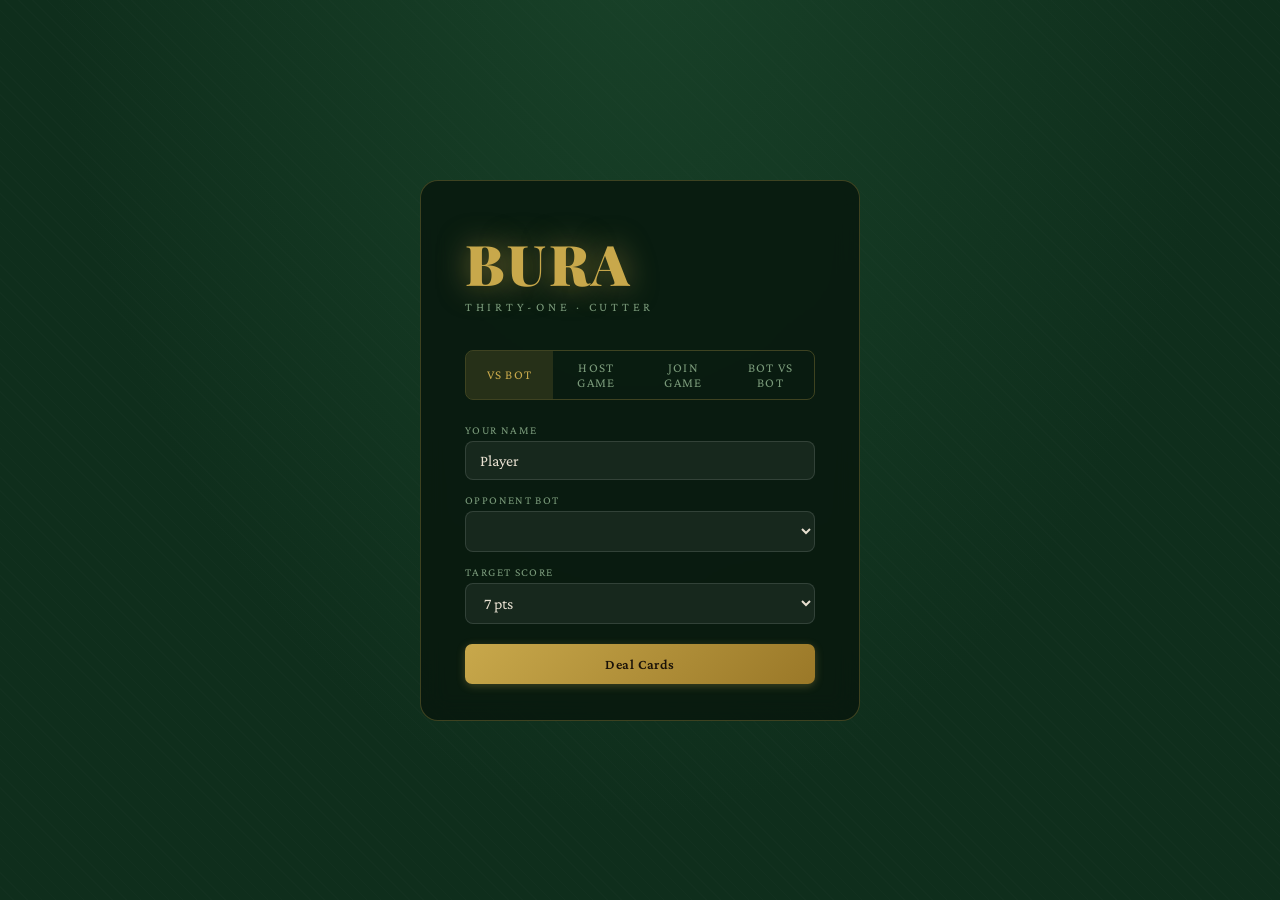
==== commit 721c76b6: "fixed bugs" ====
--- a/index.html
+++ b/index.html
@@ -6,6 +6,136 @@
 <title>BURA — Thirty-One</title>
 <link href="https://fonts.googleapis.com/css2?family=Playfair+Display:wght@400;700;900&family=Source+Code+Pro:wght@400;600&family=Crimson+Pro:ital,wght@0,400;0,600;1,400&display=swap" rel="stylesheet">
 <link rel="stylesheet" href="/css/style.css">
+<style>
+/* ═══════════════════════════════════════════════
+   BvB Spectator UI Styles
+   ═══════════════════════════════════════════════ */
+:root {
+  --bvb-bg:       #0a1a10;
+  --bvb-panel:    rgba(8,24,14,0.92);
+  --bvb-border:   rgba(200,168,75,0.22);
+  --bvb-gold:     #c8a84b;
+  --bvb-gold-dim: #7a6228;
+  --bvb-green:    #2e7d52;
+  --bvb-red:      #c0392b;
+  --bvb-text:     #e8e0d0;
+  --bvb-dim:      #5a7a5a;
+  --bvb-felt:     #1a4a2e;
+  --bvb-trump:    rgba(200,168,75,0.55);
+}
+
+#bvb-ui {
+  display: none;
+  min-height: 100vh;
+  background: var(--bvb-bg);
+  background-image:
+    radial-gradient(ellipse at 50% -10%, rgba(34,85,53,0.4) 0%, transparent 65%),
+    repeating-linear-gradient(45deg, transparent, transparent 9px,
+      rgba(255,255,255,0.01) 9px, rgba(255,255,255,0.01) 10px);
+  font-family: 'Crimson Pro', Georgia, serif;
+  color: var(--bvb-text);
+  padding: 10px;
+}
+
+/* ── Layout ─────────────────────────────────── */
+.bvb-wrap       { max-width: 1100px; margin: 0 auto; }
+.bvb-header     { display:flex; justify-content:space-between; align-items:center; padding:10px 16px; background:var(--bvb-panel); border:1px solid var(--bvb-border); border-radius:10px; margin-bottom:8px; }
+.bvb-logo       { font-family:'Playfair Display',serif; font-size:1.4rem; font-weight:900; color:var(--bvb-gold); letter-spacing:.1em; }
+.bvb-logo span  { color:var(--bvb-dim); font-size:.6rem; letter-spacing:.25em; display:block; margin-top:-2px; text-transform:uppercase; }
+.bvb-hdr-right  { display:flex; gap:8px; align-items:center; }
+
+/* ── Score bar ──────────────────────────────── */
+.bvb-score-bar  { display:flex; gap:0; background:var(--bvb-panel); border:1px solid var(--bvb-border); border-radius:10px; margin-bottom:8px; overflow:hidden; }
+.bvb-player-box { flex:1; padding:10px 16px; transition:background .3s; }
+.bvb-player-box.bvb-active-player { background:rgba(200,168,75,0.1); }
+.bvb-player-name{ font-size:.65rem; letter-spacing:.18em; color:var(--bvb-dim); text-transform:uppercase; margin-bottom:2px; }
+.bvb-player-score{ font-family:'Playfair Display',serif; font-size:2.4rem; color:var(--bvb-gold); line-height:1; }
+.bvb-player-type { font-size:.6rem; color:var(--bvb-dim); margin-top:2px; }
+.bvb-meta-box   { display:flex; flex-direction:column; align-items:center; justify-content:center; padding:10px 20px; border-left:1px solid var(--bvb-border); border-right:1px solid var(--bvb-border); gap:2px; }
+.bvb-meta-label { font-size:.55rem; letter-spacing:.15em; color:var(--bvb-dim); text-transform:uppercase; }
+.bvb-meta-val   { font-family:'Playfair Display',serif; font-size:1.5rem; color:var(--bvb-gold); line-height:1; }
+.bvb-target-box { display:flex; flex-direction:column; align-items:center; justify-content:center; padding:10px 16px; }
+.bvb-vs-divider { display:flex; align-items:center; padding:0 12px; color:var(--bvb-dim); font-size:1rem; }
+
+/* ── Main grid ──────────────────────────────── */
+.bvb-main-grid  { display:grid; grid-template-columns:1fr 260px; gap:8px; margin-bottom:8px; }
+.bvb-left       { display:flex; flex-direction:column; gap:8px; }
+.bvb-right      { display:flex; flex-direction:column; gap:8px; }
+
+/* ── Panels ─────────────────────────────────── */
+.bvb-panel      { background:var(--bvb-panel); border:1px solid var(--bvb-border); border-radius:10px; padding:12px 14px; }
+.bvb-panel-title{ font-size:.6rem; letter-spacing:.2em; color:var(--bvb-dim); text-transform:uppercase; margin-bottom:8px; }
+
+/* ── Hand display ───────────────────────────── */
+.bvb-hand-wrap  { display:flex; flex-wrap:wrap; gap:5px; min-height:32px; align-items:center; }
+.bvb-hand-card  { display:inline-block; background:rgba(255,255,255,0.06); border:1px solid rgba(255,255,255,0.14); border-radius:5px; padding:3px 8px; font-family:'Source Code Pro',monospace; font-size:.88rem; font-weight:600; letter-spacing:.02em; transition:background .15s; }
+.bvb-trump-card { border-color:var(--bvb-gold) !important; box-shadow:0 0 6px var(--bvb-trump); background:rgba(200,168,75,0.08) !important; }
+.bvb-hidden     { background:rgba(255,255,255,0.03); border-color:rgba(255,255,255,0.08); color:var(--bvb-dim); }
+.bvb-no-cards   { color:var(--bvb-dim); font-style:italic; font-size:.82rem; }
+.bvb-red        { color:#e74c3c; }
+.bvb-blk        { color:#c8c0b0; }
+.bvb-trump-suit { text-shadow:0 0 8px var(--bvb-trump); }
+
+/* Player hand box with name header */
+.bvb-player-hand { background:var(--bvb-panel); border:1px solid var(--bvb-border); border-radius:10px; padding:10px 14px; transition:border-color .3s; }
+.bvb-player-hand.bvb-active-player { border-color:rgba(200,168,75,0.5); }
+.bvb-hand-header { display:flex; justify-content:space-between; align-items:center; margin-bottom:8px; }
+.bvb-hand-name  { font-family:'Playfair Display',serif; font-size:.95rem; font-weight:700; }
+.bvb-hand-badge { font-size:.58rem; letter-spacing:.12em; text-transform:uppercase; padding:2px 8px; border-radius:20px; background:rgba(200,168,75,0.15); color:var(--bvb-gold); border:1px solid rgba(200,168,75,0.3); }
+.bvb-active-badge { background:var(--bvb-gold); color:#1a1208; animation:bvbPulse 1.5s ease infinite; }
+@keyframes bvbPulse { 0%,100%{opacity:1} 50%{opacity:.6} }
+
+/* ── Table (played cards) ───────────────────── */
+.bvb-table-area { background:var(--bvb-felt); border:1.5px solid rgba(200,168,75,0.15); border-radius:12px; padding:16px; min-height:90px; display:flex; flex-direction:column; align-items:center; justify-content:center; gap:8px; box-shadow:inset 0 2px 20px rgba(0,0,0,0.4); }
+.bvb-table-label{ font-size:.6rem; letter-spacing:.2em; color:rgba(255,255,255,0.3); text-transform:uppercase; }
+.bvb-table-cards-row { display:flex; gap:10px; align-items:center; flex-wrap:wrap; justify-content:center; min-height:36px; }
+.bvb-table-card { display:inline-block; background:rgba(255,255,255,0.92); border:1.5px solid #d0c4a8; border-radius:7px; padding:4px 10px; font-family:'Source Code Pro',monospace; font-size:1.1rem; font-weight:700; color:#1a1208; box-shadow:2px 3px 8px rgba(0,0,0,0.4); }
+.bvb-table-card.bvb-red { color:#c0392b; }
+.bvb-table-card.bvb-trump-card { border-color:var(--bvb-gold); box-shadow:0 0 0 1.5px var(--bvb-gold),0 0 12px var(--bvb-trump),2px 3px 8px rgba(0,0,0,0.4); }
+.bvb-table-empty { color:rgba(255,255,255,0.25); font-style:italic; font-size:.85rem; }
+.bvb-maliutka-tag { background:rgba(192,57,43,0.2); border:1px solid rgba(192,57,43,0.5); color:#e74c3c; font-size:.7rem; letter-spacing:.15em; padding:2px 10px; border-radius:20px; text-transform:uppercase; }
+
+/* ── Trump info ─────────────────────────────── */
+.bvb-trump-row  { display:flex; align-items:center; gap:10px; }
+.bvb-trump-big  { font-family:'Source Code Pro',monospace; font-size:1.5rem; font-weight:700; }
+.bvb-suit-sep   { color:var(--bvb-dim); font-size:.7rem; }
+.bvb-deck-list  { font-family:'Source Code Pro',monospace; font-size:.78rem; line-height:2; letter-spacing:.03em; flex-wrap:wrap; display:flex; gap:4px 0; flex-direction:column; }
+
+/* ── Pile bars ──────────────────────────────── */
+.bvb-pile-info  { font-size:.78rem; line-height:1.9; }
+.bvb-pile-known { color:var(--bvb-gold); font-weight:600; margin-right:6px; }
+.bvb-pile-hidden{ color:var(--bvb-dim); margin-right:6px; }
+.bvb-pile-true  { color:#7ec89a; font-weight:600; margin-right:6px; }
+.bvb-pile-count { color:var(--bvb-dim); }
+.bvb-pile-bar   { height:4px; background:rgba(255,255,255,0.08); border-radius:2px; margin-top:5px; overflow:hidden; }
+.bvb-pile-bar-fill { height:100%; border-radius:2px; background:var(--bvb-dim); transition:width .4s ease; }
+.bvb-bar-close  { background:var(--bvb-gold); }
+.bvb-bar-win    { background:#2e7d52; }
+
+/* ── Action log ─────────────────────────────── */
+.bvb-log-list   { max-height:180px; overflow-y:auto; scroll-behavior:smooth; }
+.bvb-log-entry  { padding:2px 0; border-bottom:1px solid rgba(255,255,255,0.04); font-size:.75rem; color:var(--bvb-dim); }
+.bvb-log-latest { color:var(--bvb-text); font-weight:600; }
+
+/* ── Controls ───────────────────────────────── */
+.bvb-controls   { background:var(--bvb-panel); border:1px solid var(--bvb-border); border-radius:10px; padding:12px 14px; }
+.bvb-ctrl-row   { display:flex; gap:7px; flex-wrap:wrap; align-items:center; margin-bottom:8px; }
+.bvb-ctrl-row:last-child { margin-bottom:0; }
+.bvb-status-txt { font-size:.75rem; color:var(--bvb-dim); margin-top:4px; min-height:1.2em; }
+.bvb-speed-row  { display:flex; gap:5px; align-items:center; }
+.bvb-speed-label{ font-size:.6rem; letter-spacing:.12em; color:var(--bvb-dim); text-transform:uppercase; margin-right:4px; }
+.bvb-speed-btn  { font-family:'Crimson Pro',serif; font-size:.75rem; padding:4px 10px; border:1px solid rgba(255,255,255,0.14); border-radius:6px; background:transparent; color:var(--bvb-dim); cursor:pointer; transition:all .15s; }
+.bvb-speed-btn:hover { color:var(--bvb-text); border-color:rgba(255,255,255,0.28); }
+.bvb-speed-active { background:rgba(200,168,75,0.15); border-color:var(--bvb-gold); color:var(--bvb-gold); }
+
+/* ── Phase badge ────────────────────────────── */
+.bvb-phase-badge{ font-size:.58rem; letter-spacing:.15em; color:var(--bvb-dim); text-transform:uppercase; padding:2px 10px; border:1px solid var(--bvb-border); border-radius:20px; }
+
+/* ── Responsive ─────────────────────────────── */
+@media (max-width:700px) {
+  .bvb-main-grid { grid-template-columns:1fr; }
+}
+</style>
 </head>
 <body>
 
@@ -22,7 +152,9 @@
   </div>
 </div>
 
-<!-- ─── LOBBY ──────────────────────────────── -->
+<!-- ═══════════════════════════════════════════
+     LOBBY
+═══════════════════════════════════════════ -->
 <div id="lobby">
   <div class="lobby-box">
     <div class="lobby-title">BURA</div>
@@ -38,6 +170,10 @@
     <!-- HvB -->
     <div id="tab-hvb-content">
       <div class="field"><label>Your Name</label><input id="lb-name-hvb" value="Player" maxlength="20"></div>
+      <div class="field">
+        <label>Opponent Bot</label>
+        <select id="lb-bot-hvb"></select>
+      </div>
       <div class="field">
         <label>Target Score</label>
         <select id="lb-target-hvb">
@@ -81,28 +217,46 @@
     <!-- BvB -->
     <div id="tab-bvb-content" style="display:none;">
       <div class="field">
+        <label>Bot A</label>
+        <select id="bvb-lobby-bot-a"></select>
+      </div>
+      <div class="field">
+        <label>Bot B</label>
+        <select id="bvb-lobby-bot-b"></select>
+      </div>
+      <div class="field">
         <label>Target Score</label>
-        <select id="lb-target-bvb">
+        <select id="bvb-target">
           <option value="7" selected>7 pts</option>
           <option value="11">11 pts</option>
         </select>
       </div>
       <div class="field">
-        <label>Speed</label>
-        <select id="lb-bvb-speed">
-          <option value="0"    selected>Manual (click to step)</option>
-          <option value="500"  >Slow (0.5s per step)</option>
-          <option value="200"  >Normal (0.2s per step)</option>
-          <option value="50"   >Fast (0.05s per step)</option>
-          <option value="instant">Instant (no animation)</option>
+        <label>Playback Speed</label>
+        <select id="bvb-speed">
+          <option value="0" selected>Manual (step by step)</option>
+          <option value="800">Slow (0.8s / step)</option>
+          <option value="350">Normal (0.35s / step)</option>
+          <option value="100">Fast (0.1s / step)</option>
+          <option value="30">Very Fast (0.03s / step)</option>
         </select>
       </div>
-      <button class="btn btn-gold" style="width:100%;padding:12px;margin-top:6px;" onclick="startBvB()">Watch Game</button>
+      <!-- Hidden fields read by enterBvB() -->
+      <input type="hidden" id="bvb-bot-a">
+      <input type="hidden" id="bvb-bot-b">
+      <button class="btn btn-gold" style="width:100%;padding:12px;margin-top:6px;" onclick="bvbLobbyStart()">Watch Game</button>
+      <div style="text-align:center;margin-top:10px;">
+        <a href="/stats" style="color:var(--text-dim);font-size:.75rem;letter-spacing:.1em;text-decoration:none;border-bottom:1px solid rgba(255,255,255,0.1);padding-bottom:1px;">
+          ⚡ Mass simulation &amp; statistics →
+        </a>
+      </div>
     </div>
   </div>
 </div>
 
-<!-- ─── GAME UI ────────────────────────────── -->
+<!-- ═══════════════════════════════════════════
+     HvB / HvH GAME UI (unchanged)
+═══════════════════════════════════════════ -->
 <div id="game-ui">
 
   <header>
@@ -154,7 +308,6 @@
     <div class="dbg-hand"><label>P2 PILE: </label><span id="dbg-p2p"></span></div>
     <div class="dbg-hand"><label>DECK TOP5: </label><span id="dbg-deck"></span></div>
     <div class="dbg-log" id="dbg-log"></div>
-    <!-- Developer hand editor — rendered by dev_tools.js -->
     <div id="dev-hand-editor"></div>
   </div>
 
@@ -214,22 +367,181 @@
   </div>
 </div>
 
+
+<!-- ═══════════════════════════════════════════
+     BvB SPECTATOR UI
+═══════════════════════════════════════════ -->
+<div id="bvb-ui">
+  <div class="bvb-wrap">
+
+    <!-- Header -->
+    <div class="bvb-header">
+      <div class="bvb-logo">BURA <span>Bot Spectator</span></div>
+      <div class="bvb-hdr-right">
+        <span class="bvb-phase-badge" id="bvb-phase-txt">—</span>
+        <button class="btn btn-ghost btn-sm" onclick="exitBvB()">◀ Menu</button>
+      </div>
+    </div>
+
+    <!-- Score bar -->
+    <div class="bvb-score-bar">
+      <div class="bvb-player-box" id="bvb-player-0">
+        <div class="bvb-player-name" id="bvb-name-0">Bot A</div>
+        <div class="bvb-player-score" id="bvb-score-0">0</div>
+        <div class="bvb-player-type">Player 0</div>
+      </div>
+      <div class="bvb-vs-divider">vs</div>
+      <div class="bvb-player-box" id="bvb-player-1" style="text-align:right;">
+        <div class="bvb-player-name" id="bvb-name-1">Bot B</div>
+        <div class="bvb-player-score" id="bvb-score-1">0</div>
+        <div class="bvb-player-type">Player 1</div>
+      </div>
+      <div class="bvb-meta-box">
+        <div class="bvb-meta-label">Round</div>
+        <div class="bvb-meta-val" id="bvb-round-num">0</div>
+      </div>
+      <div class="bvb-meta-box">
+        <div class="bvb-meta-label">Stake</div>
+        <div class="bvb-meta-val" id="bvb-stake-num">1</div>
+      </div>
+      <div class="bvb-target-box">
+        <div class="bvb-meta-label">Target</div>
+        <div class="bvb-meta-val" id="bvb-target-val">7</div>
+        <div class="bvb-meta-label">pts</div>
+      </div>
+    </div>
+
+    <!-- Main content grid -->
+    <div class="bvb-main-grid">
+
+      <!-- Left column: hands + table + piles -->
+      <div class="bvb-left">
+
+        <!-- Bot A hand -->
+        <div class="bvb-player-hand" id="bvb-player-hand-0">
+          <div class="bvb-hand-header">
+            <span class="bvb-hand-name" id="bvb-hand-name-0">Bot A</span>
+            <span class="bvb-hand-badge" id="bvb-hand-badge-0">Player 0</span>
+          </div>
+          <div class="bvb-hand-wrap" id="bvb-hand-0"></div>
+        </div>
+
+        <!-- Table -->
+        <div class="bvb-table-area">
+          <div class="bvb-table-label">TABLE</div>
+          <div class="bvb-table-cards-row" id="bvb-table-cards"></div>
+        </div>
+
+        <!-- Bot B hand -->
+        <div class="bvb-player-hand" id="bvb-player-hand-1">
+          <div class="bvb-hand-header">
+            <span class="bvb-hand-name" id="bvb-hand-name-1">Bot B</span>
+            <span class="bvb-hand-badge" id="bvb-hand-badge-1">Player 1</span>
+          </div>
+          <div class="bvb-hand-wrap" id="bvb-hand-1"></div>
+        </div>
+
+        <!-- Piles -->
+        <div style="display:grid;grid-template-columns:1fr 1fr;gap:8px;">
+          <div class="bvb-panel">
+            <div class="bvb-panel-title" id="bvb-pile-name-0">Bot A — Pile</div>
+            <div class="bvb-pile-info" id="bvb-pile-0">—</div>
+            <div class="bvb-pile-bar"><div class="bvb-pile-bar-fill" id="bvb-pile-bar-0" style="width:0%"></div></div>
+          </div>
+          <div class="bvb-panel">
+            <div class="bvb-panel-title" id="bvb-pile-name-1">Bot B — Pile</div>
+            <div class="bvb-pile-info" id="bvb-pile-1">—</div>
+            <div class="bvb-pile-bar"><div class="bvb-pile-bar-fill" id="bvb-pile-bar-1" style="width:0%"></div></div>
+          </div>
+        </div>
+
+      </div>
+
+      <!-- Right column: trump, deck, log, controls -->
+      <div class="bvb-right">
+
+        <!-- Trump + deck info -->
+        <div class="bvb-panel">
+          <div class="bvb-panel-title">Trump</div>
+          <div class="bvb-trump-row" style="margin-bottom:10px;">
+            <div class="bvb-trump-big" id="bvb-trump-display">—</div>
+          </div>
+          <div class="bvb-panel-title" style="margin-top:8px;">
+            Deck — <span id="bvb-deck-count">20 cards</span>
+          </div>
+          <div class="bvb-deck-list" id="bvb-deck-list">—</div>
+        </div>
+
+        <!-- Controls -->
+        <div class="bvb-controls">
+          <div class="bvb-panel-title">Playback</div>
+          <div class="bvb-ctrl-row">
+            <button class="btn btn-gold btn-sm" id="bvb-btn-step"  onclick="bvbManualStep()">Step →</button>
+            <button class="btn btn-green btn-sm" id="bvb-btn-play" onclick="bvbStartAuto()">▶ Play</button>
+            <button class="btn btn-ghost btn-sm" id="bvb-btn-pause" onclick="bvbStopAuto()">⏸ Pause</button>
+          </div>
+          <div class="bvb-speed-row" style="flex-wrap:wrap;gap:4px;">
+            <span class="bvb-speed-label">Speed:</span>
+            <button class="bvb-speed-btn" data-speed="800" onclick="bvbChangeSpeed(800)">0.8s</button>
+            <button class="bvb-speed-btn" data-speed="350" onclick="bvbChangeSpeed(350)">0.35s</button>
+            <button class="bvb-speed-btn" data-speed="100" onclick="bvbChangeSpeed(100)">0.1s</button>
+            <button class="bvb-speed-btn" data-speed="30"  onclick="bvbChangeSpeed(30)">0.03s</button>
+          </div>
+          <div class="bvb-status-txt" id="bvb-status">Ready.</div>
+        </div>
+
+        <!-- Action log -->
+        <div class="bvb-panel" style="flex:1;">
+          <div class="bvb-panel-title">Action Log</div>
+          <div class="bvb-log-list" id="bvb-action-log"></div>
+        </div>
+
+      </div>
+    </div><!-- /main grid -->
+
+  </div><!-- /bvb-wrap -->
+</div><!-- /bvb-ui -->
+
+
 <!--
-  Scripts — load order matters. Each file depends only on files above it.
-  See ARCHITECTURE.md for the full dependency map.
+  Scripts — load order matters.
 -->
-<script src="/js/state.js"></script>           <!-- Global State object + constants      -->
-<script src="/js/utils.js"></script>           <!-- toast, api, logAction, ROOM helpers  -->
-<script src="/js/animations.js"></script>      <!-- Card movement animations             -->
-<script src="/js/cards.js"></script>           <!-- Card HTML builder + selection logic  -->
-<script src="/js/render.js"></script>          <!-- DOM rendering (zones, table, trump)  -->
-<script src="/js/actions_render.js"></script>  <!-- Action panel UI + pass mode          -->
-<script src="/js/dev_tools.js"></script>       <!-- Dev hand editor (debug mode only)    -->
-<script src="/js/stake_actions.js"></script>   <!-- Stake raise / accept / decline       -->
-<script src="/js/game_actions.js"></script>    <!-- Play / cut / pass / calculate        -->
-<script src="/js/lobby.js"></script>           <!-- Lobby, rooms, polling, keyboard      -->
+<script src="/js/state.js"></script>
+<script src="/js/utils.js"></script>
+<script src="/js/animations.js"></script>
+<script src="/js/cards.js"></script>
+<script src="/js/render.js"></script>
+<script src="/js/actions_render.js"></script>
+<script src="/js/dev_tools.js"></script>
+<script src="/js/stake_actions.js"></script>
+<script src="/js/game_actions.js"></script>
+<script src="/js/bvb_ui.js"></script>
+<script src="/js/lobby.js"></script>
 <script>
   checkUrlJoin();
+
+  // BvB lobby bridge — copy hidden bot selects before calling enterBvB
+  window.bvbLobbyStart = function() {
+    document.getElementById('bvb-bot-a').value = document.getElementById('bvb-lobby-bot-a').value;
+    document.getElementById('bvb-bot-b').value = document.getElementById('bvb-lobby-bot-b').value;
+    enterBvB();
+  };
+
+  // Populate bot dropdowns when BvB tab is activated
+  document.getElementById('tab-bvb').addEventListener('click', () => {
+    bvbInitLobby();
+  });
+
+    // Populate HvB bot dropdown on load
+  (async () => {
+    const data = await fetch('/api/bots/list').then(r => r.json());
+    if (!data?.bots) return;
+    const sel = document.getElementById('lb-bot-hvb');
+    sel.innerHTML = data.bots.map(b =>
+      `<option value="${b.id}">${b.name}</option>`
+    ).join('');
+  })();
+
 </script>
 </body>
 </html>
